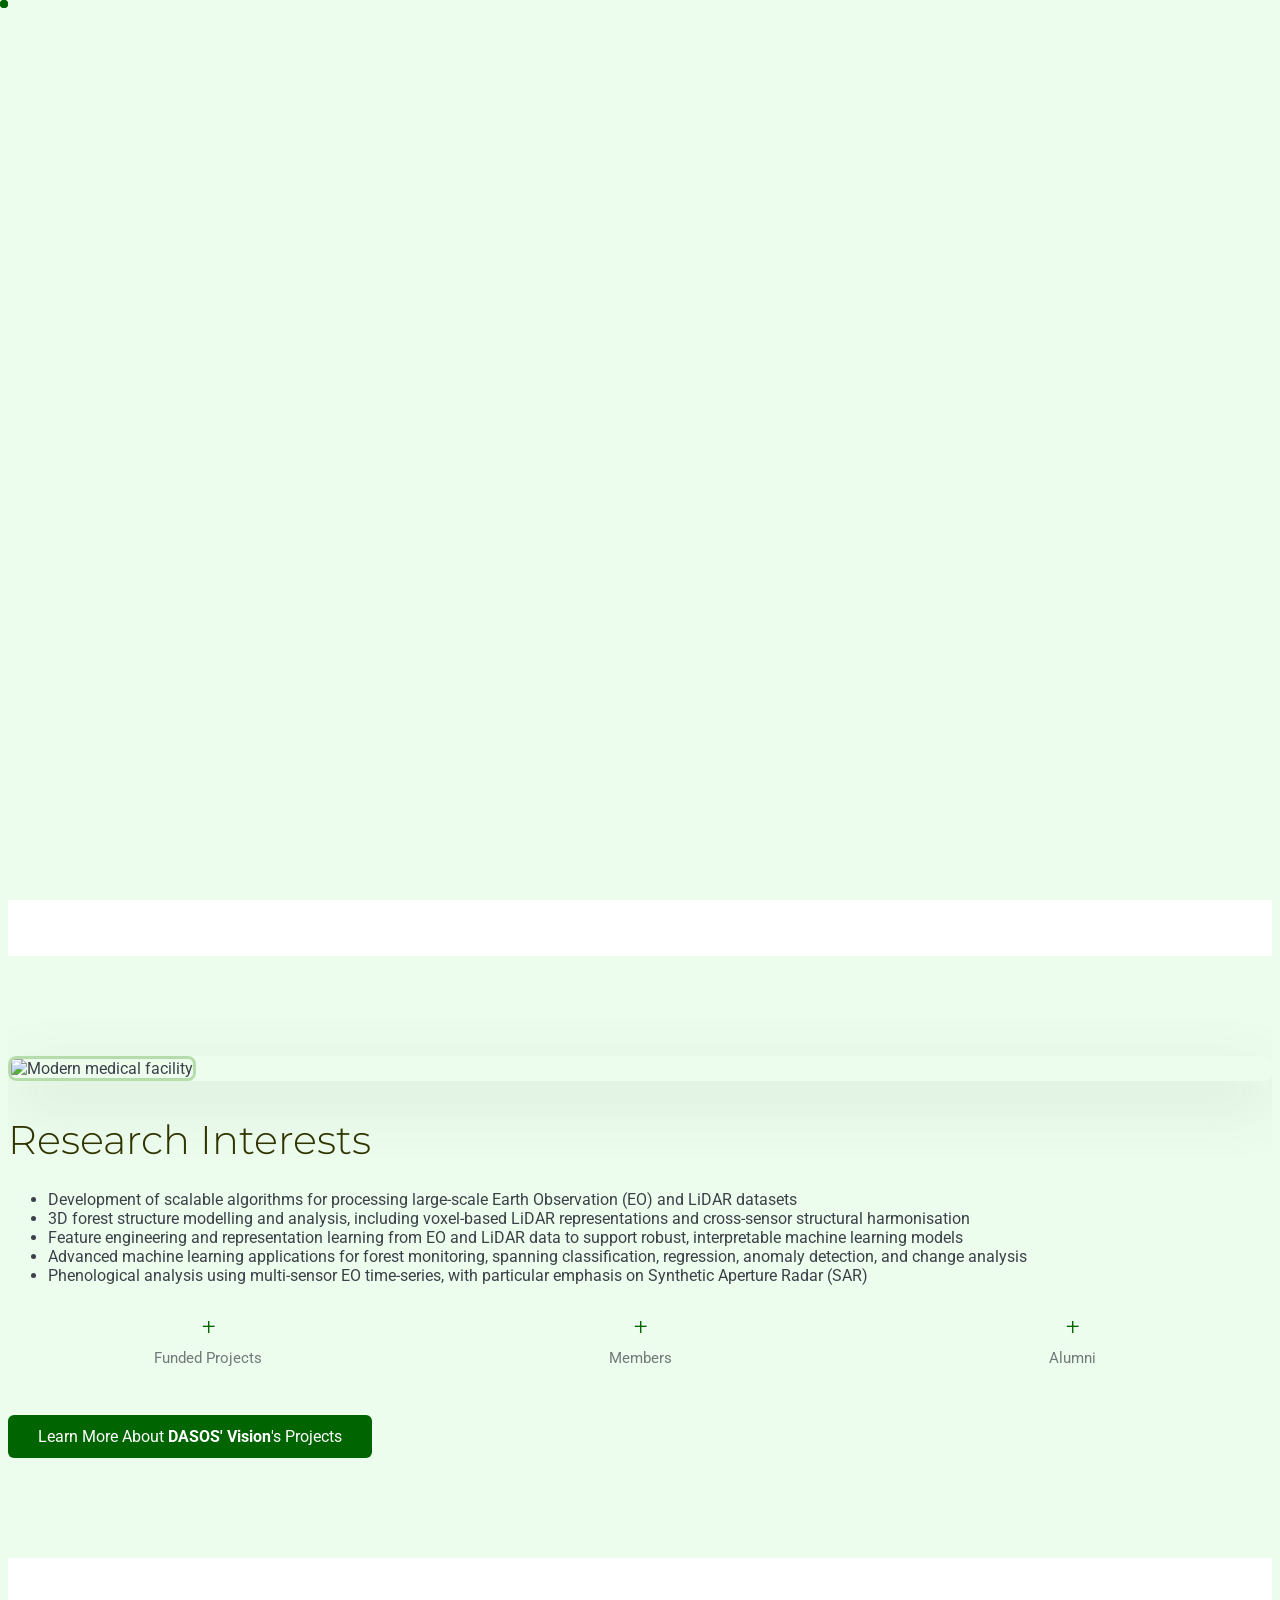
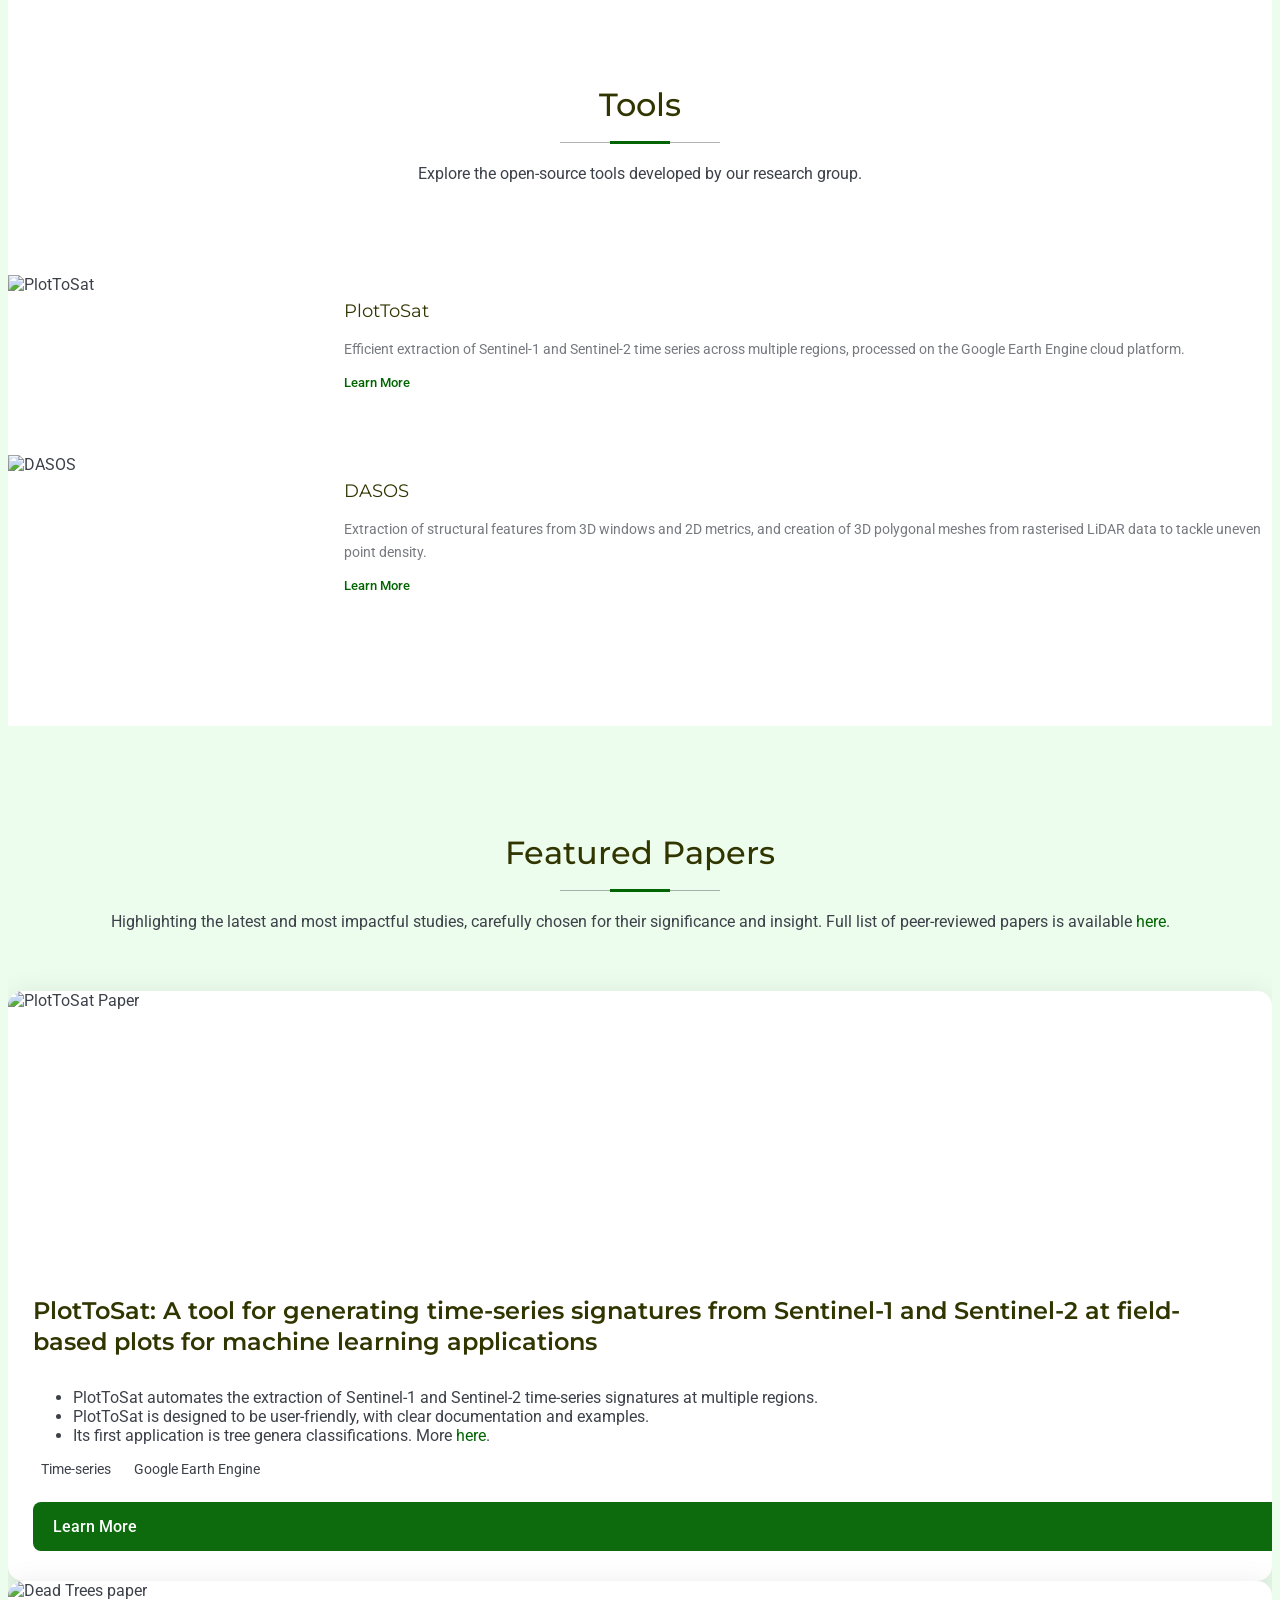
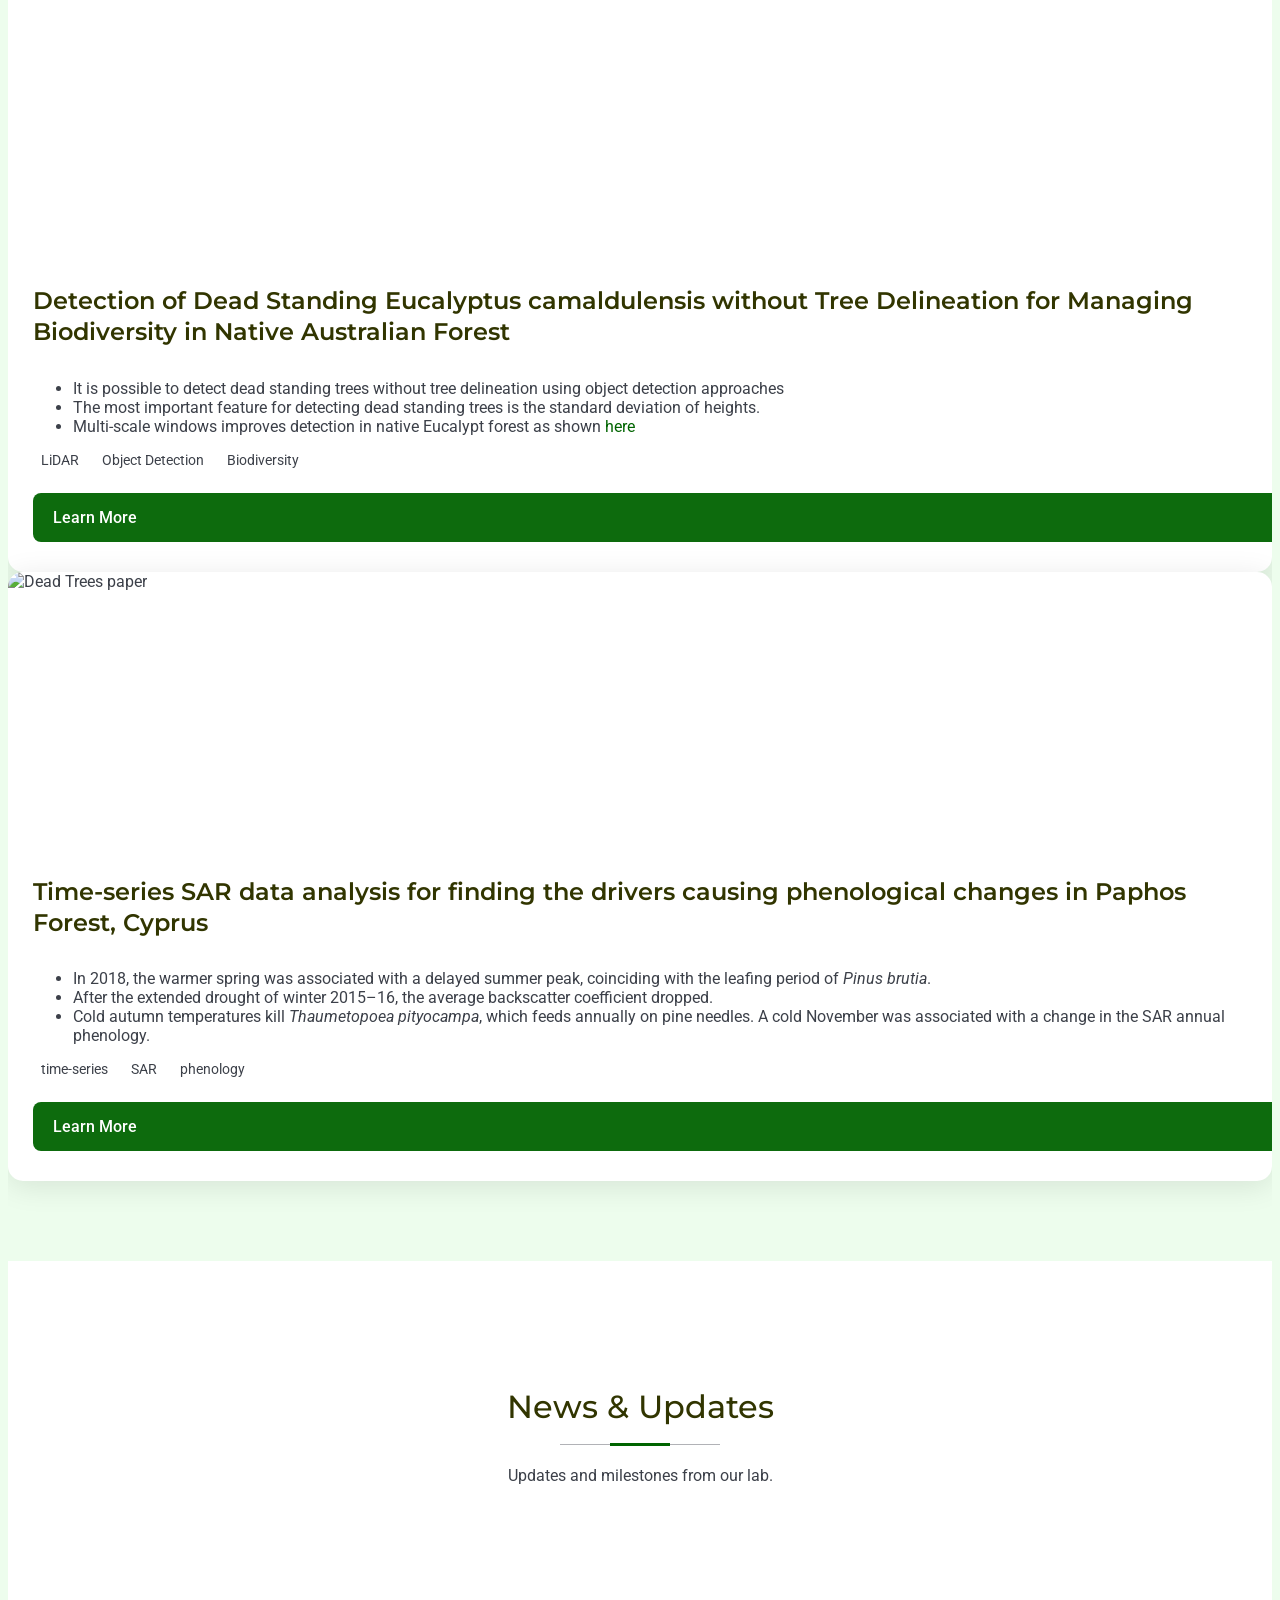
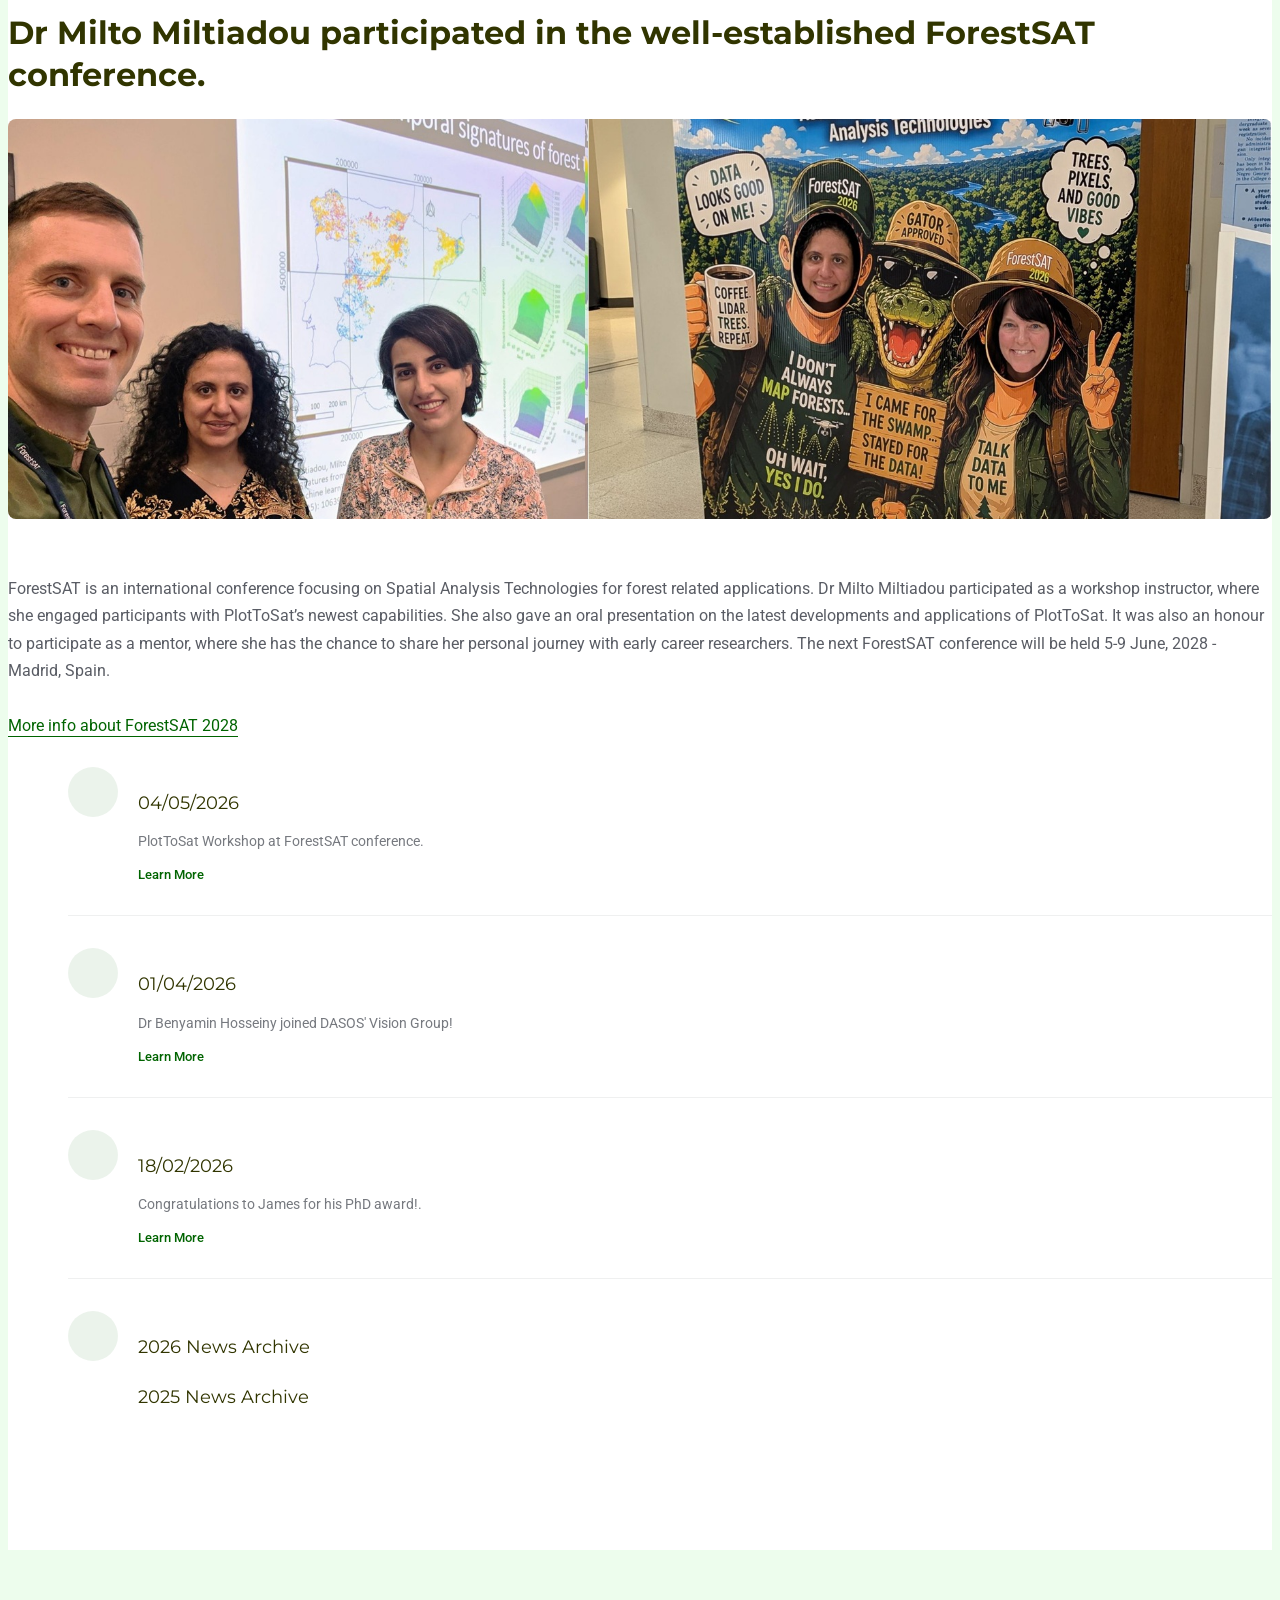
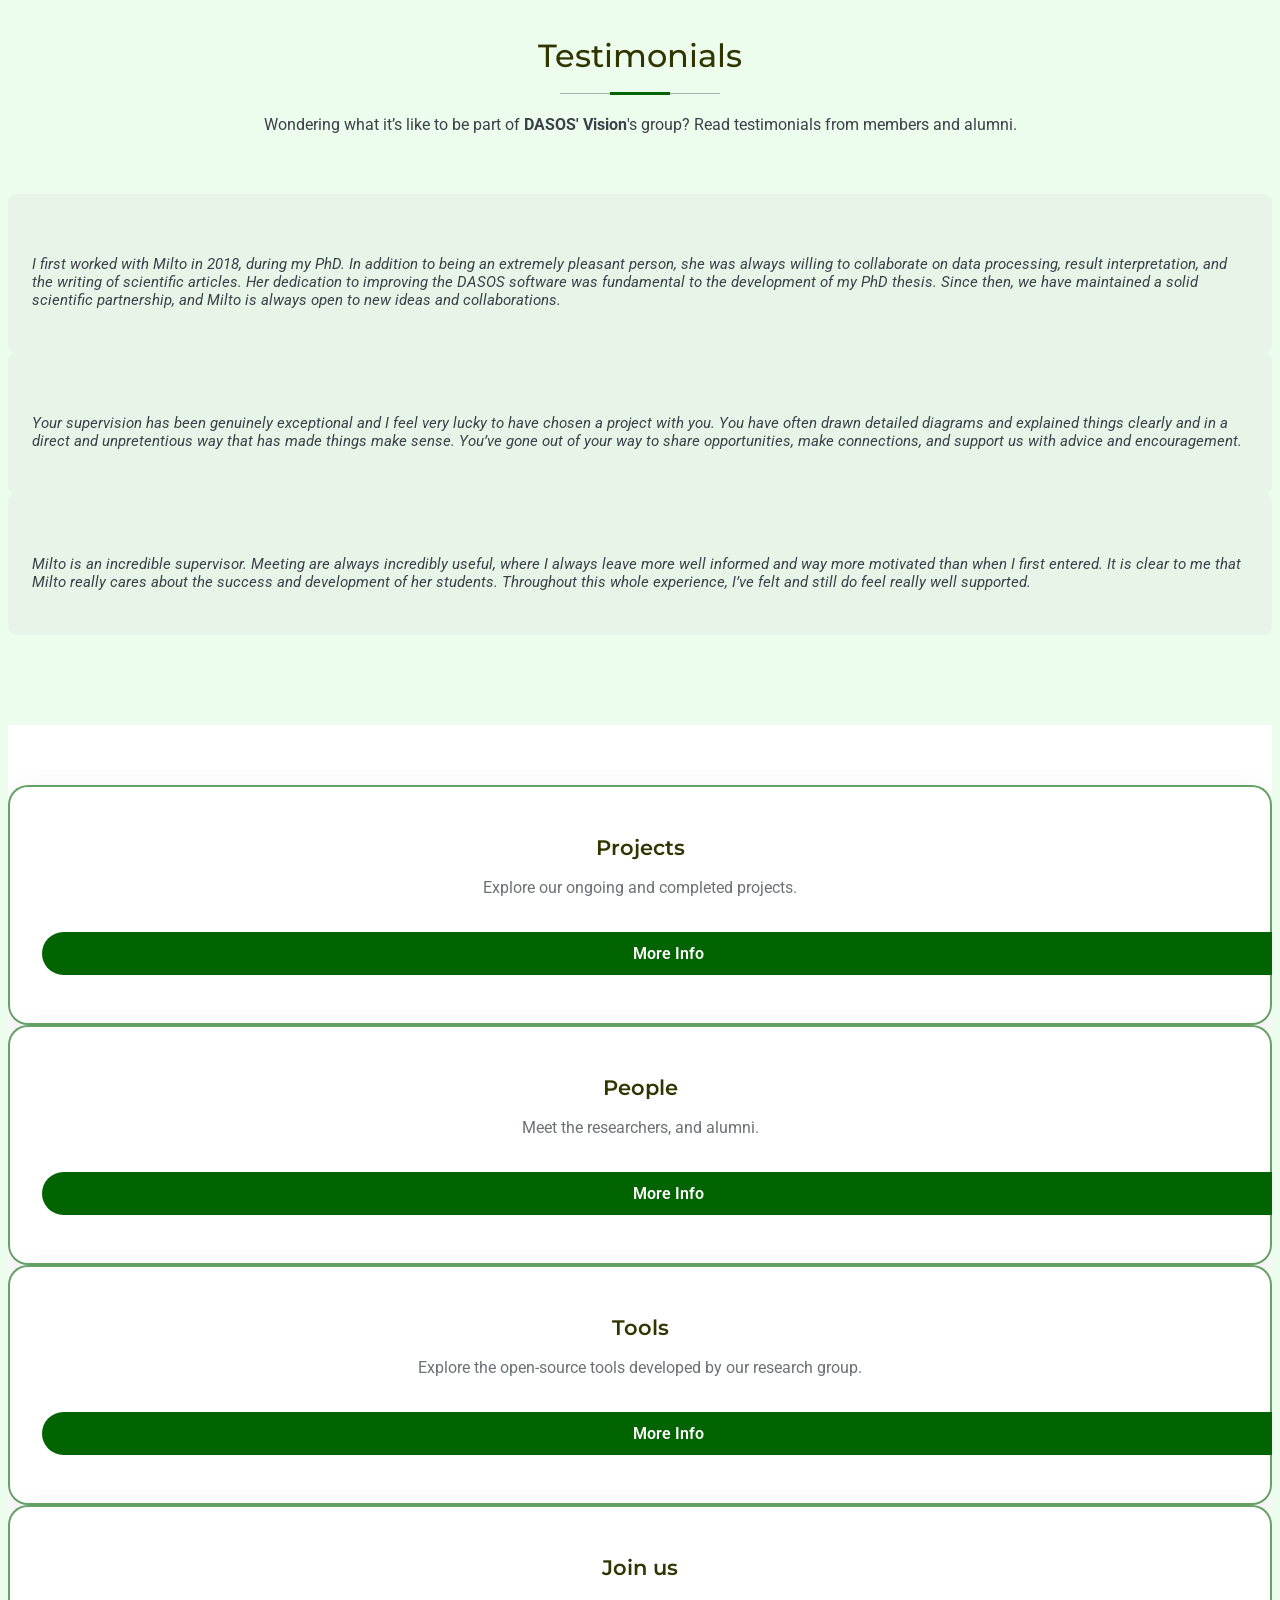
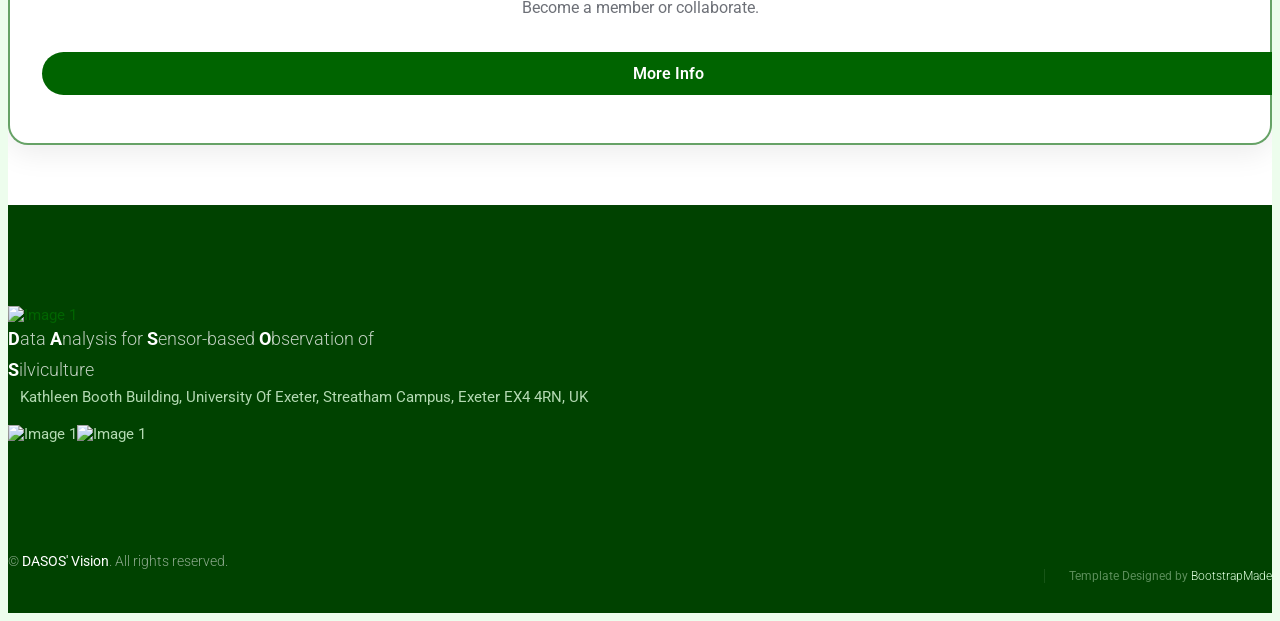
==== index.html @ 639e169e "Adding 2026 News" ====
<!DOCTYPE html>
<html lang="en">

<head>
  <meta charset="utf-8">
  <meta content="width=device-width, initial-scale=1.0" name="viewport">
  <title>Dr Miltiadou's R&D lab</title>
  <meta name="description" content="">
  <meta name="keywords" content="">

  <!-- Favicons -->
  <link href="assets/img/small_logo.jpg" rel="icon">
  <link href="assets/img/small_logo.jpg" rel="apple-touch-icon">

  <!-- Fonts -->
  <link href="https://fonts.googleapis.com" rel="preconnect">
  <link href="https://fonts.gstatic.com" rel="preconnect" crossorigin>
  <link href="https://fonts.googleapis.com/css2?family=Roboto:ital,wght@0,100;0,300;0,400;0,500;0,700;0,900;1,100;1,300;1,400;1,500;1,700;1,900&family=Montserrat:ital,wght@0,100;0,200;0,300;0,400;0,500;0,600;0,700;0,800;0,900;1,100;1,200;1,300;1,400;1,500;1,600;1,700;1,800;1,900&family=Lato:ital,wght@0,100;0,300;0,400;0,700;0,900;1,100;1,300;1,400;1,700;1,900&display=swap" rel="stylesheet">

  <!-- Vendor CSS Files -->
  <link href="assets/vendor/bootstrap/css/bootstrap.min.css" rel="stylesheet">
  <link href="assets/vendor/bootstrap-icons/bootstrap-icons.css" rel="stylesheet">
  <link href="assets/vendor/aos/aos.css" rel="stylesheet">
  <link href="assets/vendor/glightbox/css/glightbox.min.css" rel="stylesheet">
  <link href="assets/vendor/fontawesome-free/css/all.min.css" rel="stylesheet">
  <link href="assets/vendor/swiper/swiper-bundle.min.css" rel="stylesheet">

  <!-- Main CSS File -->
  <link href="assets/css/main.css" rel="stylesheet">

  <!-- =======================================================
  * Template Name: Clinic
  * Template URL: https://bootstrapmade.com/clinic-bootstrap-template/
  * Updated: Jul 23 2025 with Bootstrap v5.3.7
  * Author: BootstrapMade.com
  * License: https://bootstrapmade.com/license/
  ======================================================== -->
</head>

<body class="index-page">

  <header id="header" class="header fixed-top">

    <div class="topbar d-flex align-items-center dark-background">
      <div class="container d-flex justify-content-center justify-content-md-between">
        <div class="contact-info d-flex align-items-center">
          <i class="d-flex align-items-center"><a href="index.html">Dr Miltiadou's R&D lab at University of Exeter, UK</a></i>
        </div>
        <div class="social-links d-none d-md-flex align-items-center">
          <a href="https://experts.exeter.ac.uk/43484-milto-miltiadou/" class="website"><i class="bi bi-globe"></i></a>
          <a href="https://bsky.app/profile/drmiltiadou.bsky.social" class="bluesky"><i class="bi bi-bluesky"></i></a>
          <a href="https://github.com/Art-n-MathS/" class="github"><i class="bi bi-github"></i></a>
          <a href="https://www.linkedin.com/in/milto-miltiadou" class="linkedin"><i class="bi bi-linkedin"></i></a>
        </div>
      </div>
    </div><!-- End Top Bar -->

    <div class="branding d-flex align-items-cente">

      <div class="container position-relative d-flex align-items-center justify-content-between">
        <a href="index.html" class="logo d-flex align-items-center">
          <!-- Uncomment the line below if you also wish to use an image logo -->
          <img src="assets/img/DASOS_vision_alpha_logo.png" alt="">
          <h1 class="sitename"></h1>
        </a>

        <nav id="navmenu" class="navmenu">
          <ul>
            <li><a href="index.html" class="active">Home</a></li>
            <li><a href="People1.html">People</a></li>
            <li class="dropdown"><a href="Projects.html" ><span>Projects</span> <i class="bi bi-chevron-down toggle-dropdown"></i></a>
              <ul>                
                <li><a href="Projects.html">All Projects</a></li>
                <li><a href="https://cordis.europa.eu/project/id/101206950">ForestFireAI</a></li>
                <li><a href="prGreenSight.html">GreenSight</a></li>
                <li><a href="prASTARTE.html">ASTARTE</a></li>
                <li><a href="prFOREST.html">FOREST</a></li>
                <li><a href="prEngD.html">EngD</a></li>
                <!-- <li class="dropdown"><a href="#"><span>Deep Dropdown</span> <i class="bi bi-chevron-down toggle-dropdown"></i></a>
                  <ul>
                    <li><a href="#">Deep Dropdown 1</a></li>
                    <li><a href="#">Deep Dropdown 2</a></li>
                    <li><a href="#">Deep Dropdown 3</a></li>
                    <li><a href="#">Deep Dropdown 4</a></li>
                    <li><a href="#">Deep Dropdown 5</a></li>
                  </ul>
                </li> --> <!-- For future past projects -->
              </ul>
            </li>            
            <li class="dropdown"><a href="Tools.html"><span>Tools</span> <i class="bi bi-chevron-down toggle-dropdown"></i></a>
                <ul>                
                    <li><a href="Tools.html#PlotToSat-brief">PlotToSat</a></li>
                    <li><a href="Tools.html#DASOS-brief">DASOS</a></li>
                </ul>
            <li><a href="Papers.html">Papers</a></li>
            <li class="dropdown" ><a href="News2026.html"><span>News</span> <i class="bi bi-chevron-down toggle-dropdown"></i></a>
                <ul>                
                    <li><a href="News2026.html">2026</a></li>
                    <li><a href="News2025.html">2025</a></li>
                </ul>
            <li><a href="contact.html" >Join</a></li>
          </ul>
          <i class="mobile-nav-toggle d-xl-none bi bi-list"></i>
        </nav>

      </div>

    </div>

  </header>

  <main class="main">

    <!-- Page Title -->
    <div class="page-title">
      <nav class="breadcrumbs">
        <div class="container">
        </div>
      </nav>
    </div><!-- End Page Title -->



    <!-- Service Details 2 Section (Part 1)-->
    <section id="service-details-2" class="service-details-2 section" style="background-color: white;">
      
      <div class="container" data-aos="fade-up" data-aos-delay="100">

        <div class="row">

          <div class="col-lg-8 mx-auto text-center mb-5" data-aos="fade-up" data-aos-delay="150">
            <div class="service-header">
              <h1>Advancement of Earth Observation Algorithms for Forest Monitoring</h1>
              <p class="lead"><strong>DASOS' Vision</strong> is a multi-disciplinary R&D upcoming lab at the University of Exeter, UK. We develop scalable & transferable solutions for better monitoring forest ecosystems.</p>
            </div>
          </div>

        </div>

        <div class="row gy-4 align-items-top">

          <div class="col-lg-5" data-aos="fade-right" data-aos-delay="200">
            <div class="service-details">

              <div class="detail-item">
                <div class="icon-wrapper">
                  <i class="bi bi-activity"></i>
                </div>
                <div class="content">
                  <h4>Environmental Intelligence</h4>
                  <p>We develop robust, interpretable, and scalable methods to improve forest monitoring. </p>
                </div>
              </div>

              <div class="detail-item">
                <div class="icon-wrapper">
                  <i class="fa-solid fa-globe-europe"></i> 
                </div>
                <div class="content">
                  <h4>Earth Observation</h4>
                  <p>We make large Earth Observation datasets more accessible for research and decision-making.</p>
                </div>
              </div>
              
              <div class="detail-item">
                <div class="icon-wrapper">
                  <i class="bi bi-tree-fill"></i>
                </div>
                <div class="content">
                  <h4>Forest Ecology</h4>
                  <p>We study forest structure, composition, and health.</p>
                </div>
              </div>

            </div>
          </div>

          <div class="col-lg-7" data-aos="fade-left" data-aos-delay="300">
            <div class="service-visual">
              <img src="assets/img/bg/banner2.jpg" alt="Neurology Services" class="img-fluid">
              <div class="visual-overlay">
                <div class="stats-card">
                  <div class="stat">
                    <span class="number">763249.92 <small>EUR</small></span>
                    <span class="label">Funding Received</span>
                  </div>
                  <div class="stat">
                    <span class="number">3</span>
                    <span class="label"><a href="People1.html">Current Members</a></span>
                  </div>
                </div>
              </div>
            </div>
          </div>

        </div>

      </div>

    </section><!-- /Service Details 2 Section -->

    <!-- Home About Section -->
    <section id="home-about" class="home-about section" style="background-color: #EDFDED;">

      <div class="container" data-aos="fade-up" data-aos-delay="100">

        <div class="row align-items-center">

          <div class="col-lg-6" data-aos="fade-left" data-aos-delay="300">
            <div class="about-visual">
              <div class="main-image">
                  <img src="assets/img/projects/EngD.jpg" alt="Modern medical facility" class="img-fluid" style="border: 3px solid #99cc8aa6; border-radius: 8px;">
              </div>
              <!-- <div class="floating-card">
                <div class="card-content">
                  <div class="icon">
                    <i class="bi bi-heart-pulse"></i>
                  </div>
                  <div class="card-text">
                    <h4>24/7 Emergency Care</h4>
                    <p>Always here when you need us most</p>
                  </div>
                </div>
              </div>
              <div class="experience-badge">
                <div class="badge-content">
                  <span class="years">25+</span>
                  <span class="text">Years of Trusted Care</span>
                </div>
              </div> -->
            </div>
          </div>

          <div class="col-lg-6 mb-5 mb-lg-0" data-aos="fade-right" data-aos-delay="200">
            <div class="about-content">
              <h2 class="section-heading">Research Interests</h2>
                <ul>
                  <li>Development of scalable algorithms for processing large-scale Earth Observation (EO) and LiDAR datasets</li>
                  <li>3D forest structure modelling and analysis, including voxel-based LiDAR representations and cross-sensor structural harmonisation</li>
                  <li>Feature engineering and representation learning from EO and LiDAR data to support robust, interpretable machine learning models</li>
                  <li>Advanced machine learning applications for forest monitoring, spanning classification, regression, anomaly detection, and change analysis</li>
                  <li>Phenological analysis using multi-sensor EO time-series, with particular emphasis on Synthetic Aperture Radar (SAR)</li>
                </ul>
              <div class="stats-grid">
                <div class="stat-item">
                  <div class="stat-number purecounter" data-purecounter-start="0" data-purecounter-end="5" data-purecounter-duration="1"></div>
                  <div class="stat-label">Funded Projects</div>
                </div>
                <div class="stat-item">
                  <div class="stat-number purecounter" data-purecounter-start="0" data-purecounter-end="3" data-purecounter-duration="1"></div>
                  <div class="stat-label">Members</div>
                </div>
                <div class="stat-item">
                  <div class="stat-number purecounter" data-purecounter-start="0" data-purecounter-end="1" data-purecounter-duration="1"></div>
                  <div class="stat-label">Alumni</div>
                </div>
              </div>
            
              <div class="cta-section">
                <a href="Projects.html" class="btn-primary">Learn More About <strong>DASOS' Vision</strong>'s Projects</a>
              </div>
            </div>
          </div>

          
        </div>

      </div>
      
    </section><!-- /Home About Section -->


<!-- Tools Section -->
<section id="featured-services" class="featured-services section">

  <!-- Section Title -->
  <div class="container section-title" data-aos="fade-up">
    <h2>Tools</h2>
    <p>Explore the open-source tools developed by our research group.</p>
  </div><!-- End Section Title -->

  <div class="container" data-aos="fade-up" data-aos-delay="100">
    <div class="row g-4"> <!-- Row for columns with spacing -->

      <!-- Service 1 -->
      <div class="col-lg-6 col-md-6" data-aos="fade-left" data-aos-delay="300">
        <div class="service-item d-flex align-items-start" data-aos="fade-up" data-aos-delay="400">
          <!-- Image: 1/4 width -->
          <div class="me-3" style="flex: 0 0 25%;">
            <img src="assets/img/index/PlotToSat.jpg" alt="PlotToSat" class="img-fluid rounded">
          </div>
          <!-- Text: 3/4 width -->
          <div class="service-info" style="flex: 1;">
            <h4>PlotToSat</h4>
            <p>Efficient extraction of Sentinel-1 and Sentinel-2 time series across multiple regions, processed on the Google Earth Engine cloud platform.</p>
            <a href="Tools.html#PlotToSat-brief" class="service-link">Learn More</a>
          </div>
        </div>
      </div>

      <!-- Service 2 -->
      <div class="col-lg-6 col-md-6" data-aos="fade-left" data-aos-delay="400">
        <div class="service-item d-flex align-items-start" data-aos="fade-up" data-aos-delay="500">
          <!-- Image: 1/4 width -->
          <div class="me-3" style="flex: 0 0 25%;">
            <img src="assets/img/papers/alignment.jpg" alt="DASOS" class="img-fluid rounded">
          </div>
          <!-- Text: 3/4 width -->
          <div class="service-info" style="flex: 1;">
            <h4>DASOS</h4>
            <p>Extraction of structural features from 3D windows and 2D metrics, and creation of 3D polygonal meshes from rasterised LiDAR data to tackle uneven point density.</p>
            <a href="Tools.html#DASOS-brief" class="service-link">Learn More</a>
          </div>
        </div>
      </div>

    </div> <!-- End row -->
  </div> <!-- End container -->

</section> <!-- /Tools Section -->




    <!-- Featured Departments Section -->
    <section id="services" class="services section">

      <!-- Section Title -->
      <div class="container section-title" data-aos="fade-up">
        <h2>Featured Papers</h2>
        <p>Highlighting the latest and most impactful studies, carefully chosen for their significance and insight. Full list of peer-reviewed papers is available <a href="Papers.html">here</a>.</p>
      </div><!-- End Section Title -->

      <div class="container" data-aos="fade-up" data-aos-delay="100">

        <div class="row gy-4">

          <div class="col-lg-4 col-md-6" data-aos="fade-up" data-aos-delay="300">
            <div class="service-item">
              <div class="service-image">
                <img src="assets/img/papers/PlotToSatDiagram.jpg" alt="PlotToSat Paper" class="img-fluid">
              </div>
              <div class="service-content">
                <h3>PlotToSat: A tool for generating time-series signatures from Sentinel-1 and Sentinel-2 at field-based plots for machine learning applications</h3>
                
                <ul class="specialty-features">
                  <li>PlotToSat automates the extraction of Sentinel-1 and Sentinel-2 time-series signatures at multiple regions.</li>
                  <li>PlotToSat is designed to be user-friendly, with clear documentation and examples.</li>
                  <li>Its first application is tree genera classifications. More <a href="https://ieeexplore.ieee.org/abstract/document/10641135">here</a>.</li>
                </ul>

                <div class="service-features">
                  <span class="feature-item"><i class="fas fa-check"></i> Time-series</span>
                  <span class="feature-item"><i class="fas fa-check"></i> Google Earth Engine</span>
                </div>
                <a href="https://www.sciencedirect.com/science/article/pii/S1364815225000799" class="service-btn">
                  <span>Learn More</span>
                  <i class="fas fa-arrow-right"></i>
                </a>
              </div>
            </div>
          </div><!-- End Service Item -->

          <div class="col-lg-4 col-md-6" data-aos="fade-up" data-aos-delay="350">
            <div class="service-item">
              <div class="service-image">
                <img src="assets/img/papers/DeadTrees.jpg" alt="Dead Trees paper" class="img-fluid">
              </div>
              <div class="service-content">
                <h3>Detection of Dead Standing Eucalyptus camaldulensis without Tree Delineation for Managing Biodiversity in Native Australian Forest</h3>
                <ul class="specialty-features">
                  <li> It is possible to detect dead standing trees without tree delineation using object detection approaches</li>
                  <li> The most important feature for detecting dead standing trees is the standard deviation of heights.</li>
                  <li> Multi-scale windows improves detection in native Eucalypt forest as shown 
                    <a href="https://www.mdpi.com/1999-4907/11/2/161">here</a>
                  </li>
                </ul>
                <div class="service-features">
                  <span class="feature-item"><i class="fas fa-check"></i> LiDAR</span>
                  <span class="feature-item"><i class="fas fa-check"></i> Object Detection</span>
                  <span class="feature-item"><i class="fas fa-check"></i> Biodiversity</span>
                </div>
                <a href="https://www.sciencedirect.com/science/article/pii/S0303243418300485" class="service-btn">
                  <span>Learn More</span>
                  <i class="fas fa-arrow-right"></i>
                </a>
              </div>
            </div>
          </div><!-- End Service Item -->

          <div class="col-lg-4 col-md-6" data-aos="fade-up" data-aos-delay="350">
            <div class="service-item">
              <div class="service-image">
                <img src="assets/img/papers/SARtimes.jpg" alt="Dead Trees paper" class="img-fluid">
              </div>
              <div class="service-content">
                <h3>Time-series SAR data analysis for finding the drivers causing phenological changes in Paphos Forest, Cyprus</h3>
                <ul class="specialty-features">
                    <li>In 2018, the warmer spring was associated with a delayed summer peak, coinciding with the leafing period of <i>Pinus brutia</i>.</li>
                    <li>After the extended drought of winter 2015–16, the average backscatter coefficient dropped. </li>
                    <li>Cold autumn temperatures kill <i>Thaumetopoea pityocampa</i>, which feeds annually on pine needles. A cold November was associated with a change in the SAR annual phenology. </li>
                </ul>
                <div class="service-features">
                  <span class="feature-item"><i class="fas fa-check"></i> time-series</span>
                  <span class="feature-item"><i class="fas fa-check"></i> SAR</span>
                  <span class="feature-item"><i class="fas fa-check"></i> phenology</span>
                </div>
                <a href="https://www.mdpi.com/2072-4292/14/15/3581" class="service-btn">
                  <span>Learn More</span>
                  <i class="fas fa-arrow-right"></i>
                </a>
              </div>
            </div>
          </div><!-- End Service Item -->
          
        </div>

      </div>

    </section><!-- /Featured Departments Section -->


    
    
     <!-- Featured News Section -->
    <section id="section_x" class="featured-services section">

      <!-- Section Title -->
      <div class="container section-title" data-aos="fade-up">
        <h2>News & Updates</h2>
        <p>Updates and milestones from our lab.</p>
      </div><!-- End Section Title -->


      <div id="PSTWorkshop2026" class="container" data-aos="fade-up" data-aos-delay="100">

        <div class="row g-0">

          <div class="col-lg-8" data-aos="fade-right" data-aos-delay="200">
            <div class="featured-service-main">
               <div class="service-details">
                <h2><strong>Dr Milto Miltiadou participated in the well-established ForestSAT conference. </strong></h2>
              </div>

              <div class="service-image-wrapper">
                <img src="assets/img/news/2026/ForestSAT2026.jpg" alt="Premier Healthcare Services" class="img-fluid" loading="lazy">
                
              </div>
              <div class="service-details">
                <p>ForestSAT is an international conference focusing on Spatial Analysis Technologies for forest related applications. Dr Milto Miltiadou participated as a workshop instructor, where she engaged participants with PlotToSat’s newest capabilities. She also gave an oral presentation on the latest developments and applications of PlotToSat. It was also an honour to participate as a mentor, where she has the chance to share her personal journey with early career researchers. The next ForestSAT conference will be held 5-9 June, 2028 - Madrid, Spain. </p>
                <a href="https://www.forestsat.com/" class="main-cta">More info about ForestSAT 2028</a>
              </div>
            </div>
          </div>

          <div class="col-lg-4" data-aos="fade-left" data-aos-delay="200" >
            <div class="services-sidebar">

         
              <div class="service-item" data-aos="fade-up" data-aos-delay="200">
                <div class="service-icon-wrapper">
                  <i class="bi bi-graph-up"></i>
                </div>
                <div class="service-info">
                  <h4>04/05/2026</h4>
                  <p>PlotToSat Workshop at ForestSAT conference.</p>
                  <a href="#PSTWorkshop2026" class="service-link">Learn More</a>
                </div>
              </div>

              <div class="service-item" data-aos="fade-up" data-aos-delay="200">
                <div class="service-icon-wrapper">
                  <i class="bi bi-mortarboard"></i>
                </div>
                <div class="service-info">
                  <h4>01/04/2026</h4>
                  <p>Dr Benyamin Hosseiny joined DASOS' Vision Group!</p>
                  <a href="#MSCA_Benyamin" class="service-link">Learn More</a>
                </div>
              </div>



              <div class="service-item" data-aos="fade-up" data-aos-delay="200">
                <div class="service-icon-wrapper">
                  <i class="bi bi-globe"></i>
                </div>
                <div class="service-info">
                  <h4>18/02/2026</h4>
                  <p>Congratulations to James for his PhD award!.</p>
                  <a href="#JamesPhD" class="service-link">Learn More</a>
                </div>
              </div>

              
              <div class="service-item" data-aos="fade-up" data-aos-delay="200">
                <div class="service-icon-wrapper">
                  <i class="bi bi-clock"></i>
                </div>
                <div class="service-info">
                  <a href="News2026.html" class="service-link"> <h4>2026 News Archive</h4> </a>
                  <a href="News2025.html" class="service-link"> <h4>2025 News Archive</h4> </a>
                </div>
              </div>

            </div>
          </div>

          

        </div>

      </div>

    </section><!-- /Featured News Section -->



    <!-- Featured Testimonials Section -->
    <section id="featured-testimonials" class="featured-testimonials section">
      <!-- Section Title -->
      <div class="container section-title" data-aos="fade-up">
        <h2>Testimonials</h2>
        <p>Wondering what it’s like to be part of <strong>DASOS' Vision</strong>'s group? Read testimonials from members and alumni.</p>
      </div><!-- End Section Title -->

      <div class="container" data-aos="fade-up" data-aos-delay="100">

        <div class="testimonials-14 swiper init-swiper">
          <script type="application/json" class="swiper-config">
            {
              "loop": true,
              "speed": 600,
              "autoplay": {
                "delay": 5000
              },
              "slidesPerView": 3,
              "spaceBetween": 24,
              "pagination": {
                "el": ".swiper-pagination",
                "type": "bullets",
                "clickable": true
              },
              "breakpoints": {
                "320": {
                  "slidesPerView": 1,
                  "spaceBetween": 16
                },
                "768": {
                  "slidesPerView": 2,
                  "spaceBetween": 24
                },
                "1200": {
                  "slidesPerView": 3,
                  "spaceBetween": 24
                }
              }
            }
          </script>

          <div class="swiper-wrapper">

            <!-- Testimonial Item 1 -->
            <div class="swiper-slide">
              <div class="testimonial-item">
                <div class="stars">
                  <i class="bi bi-star-fill"></i>
                  <i class="bi bi-star-fill"></i>
                  <i class="bi bi-star-fill"></i>
                  <i class="bi bi-star-fill"></i>
                  <i class="bi bi-star-fill"></i>
                </div>
                <p>  I first worked with Milto in 2018, during my PhD. In addition to being an extremely pleasant person, she was always willing to collaborate on data processing, result interpretation, and the writing of scientific articles. Her dedication to improving the DASOS software was fundamental to the development of my PhD thesis. Since then, we have maintained a solid scientific partnership, and Milto is always open to new ideas and collaborations.</p>
              </div>
            </div><!-- End testimonial item -->


            <!-- Testimonial Item 1 -->
            <div class="swiper-slide">
              <div class="testimonial-item">
                <div class="stars">
                  <i class="bi bi-star-fill"></i>
                  <i class="bi bi-star-fill"></i>
                  <i class="bi bi-star-fill"></i>
                  <i class="bi bi-star-fill"></i>
                  <i class="bi bi-star-fill"></i>
                </div>
                <p>  Your supervision has been genuinely exceptional and I feel very lucky to have chosen a project with you.  You have often drawn detailed diagrams and explained things clearly and in a direct and unpretentious way that has made things make sense. You’ve gone out of your way to share opportunities, make connections, and support us with advice and encouragement.</p>
                <!-- <div class="profile">
                  <img src="assets/img/person/person-m-9.webp" class="testimonial-img" alt="" loading="lazy">
                  <div class="info">
                    <h4>Marcus Chen <i class="bi bi-patch-check-fill"></i></h4>
                    <span>@marcuschen</span>
                  </div>
                </div> -->
              </div>
            </div><!-- End testimonial item -->

            <!-- Testimonial Item 2 -->
            <div class="swiper-slide">
              <div class="testimonial-item">
                <div class="stars">
                  <i class="bi bi-star-fill"></i>
                  <i class="bi bi-star-fill"></i>
                  <i class="bi bi-star-fill"></i>
                  <i class="bi bi-star-fill"></i>
                  <i class="bi bi-star-fill"></i>
                </div>
                <p>Milto is an incredible supervisor. Meeting are always incredibly useful, where I always leave more well informed and way more motivated than when I first entered. It is clear to me that Milto really cares about the success and development of her students. Throughout this whole experience, I’ve felt and still do feel really well supported.</p>
                <!-- <div class="profile">
                  <img src="assets/img/person/person-f-5.webp" class="testimonial-img" alt="" loading="lazy">
                  <div class="info">
                    <h4>Sarah Mitchell <i class="bi bi-patch-check-fill"></i></h4>
                    <span>@sarahmitch</span>
                  </div>
                </div> -->
              </div>
            </div><!-- End testimonial item -->

    

          </div>

          <div class="swiper-pagination"></div>

        </div>

      </div>

    </section><!-- /Featured Testimonials Section -->


    <!-- Service Details 2 Section (Part 2)-->
    <section id="service-details-2" class="service-details-2 section" style="background-color: white;">
      
      <div class="container" data-aos="fade-up" data-aos-delay="100">

        

        <!-- <div class="row gy-4 mt-5">

          <div class="col-12" data-aos="fade-up" data-aos-delay="100">
            <div class="service-overview">
              <div class="row align-items-center">

                

                  <div class="treatment-areas">
                    <h4>Research Keywords</h4>
                    <div class="condition-tags">
                      <span class="tag">Forest Ecology</span>
                      <span class="tag">Machine Learning</span>
                      <span class="tag">Earth Observation</span>
                      <span class="tag">LiDAR</span>
                      <span class="tag">SAR</span>
                      <span class="tag">Time-series</span>
                      <span class="tag">Data Analysis</span>
                      <span class="tag">Artificial Intelligence</span>
                      <span class="tag">Environment</span>
                      <span class="tag">Sustainability</span>
                      <span class="tag">Forestry</span>                      

                    </div>
                  </div>

              </div>
            </div>
          </div>

        </div> -->



        <div class="row gy-3 mt-5">

          <div class="col-lg-3" data-aos="zoom-in" data-aos-delay="100">
            <div class="action-card">
              <div class="card-header" >
                <i class="bi bi-tree me-1"></i>                
                <h4>Projects</h4>
              </div>
              <p>Explore our ongoing and completed projects.</p>
              <div class="card-footer">
                <a href="Projects.html" class="btn-action">More Info</a>
              </div>
            </div>
          </div>

          <div class="col-lg-3" data-aos="zoom-in" data-aos-delay="200">
            <div class="action-card">
              <div class="card-header">
                <i class="bi bi-people"></i>
                <h4>People</h4>
              </div>
              <p>Meet the researchers, and alumni.</p>
              <div class="card-footer">
                <a href="People1.html" class="btn-action">More Info</a>
              </div>
            </div>
          </div>

          <div class="col-lg-3" data-aos="zoom-in" data-aos-delay="100">
            <div class="action-card">
              <div class="card-header" >
                <i class="bi bi-tree me-1"></i>                
                <h4>Tools</h4>
              </div>
              <p>Explore the open-source tools developed by our research group.</p>
              <div class="card-footer">
                <a href="Tools.html" class="btn-action">More Info</a>
              </div>
            </div>
          </div>

          <div class="col-lg-3" data-aos="zoom-in" data-aos-delay="300">
            <div class="action-card">
              <div class="card-header">
                <i class="bi bi-file-text"></i>
                <h4>Join us</h4>
              </div>
              <p>Become a member or collaborate.</p>
              <div class="card-footer">
                <a href="contact.html" class="btn-action">More Info</a>
              </div>
            </div>
          </div>

        </div>

      </div>

    </section><!-- /Service Details 2 Section -->

    

  </main>

  <footer id="footer" class="footer-16 footer position-relative">

    <div class="container">

      <div class="footer-main" data-aos="fade-up" data-aos-delay="100">
        <div class="row align-items-start">

          <div class="col-lg-5">
            <div class="brand-section">
              <a href="index.html">
                 <img src="assets/img/DASOS_vision_alpha_logo.png" class="img-fluid mb-3" style="max-width: 350px;" alt="Image 1">
              </a>
              <p class="brand-description">
                <strong style="color: #ffffff;">D</strong>ata  
                <strong style="color: #ffffff;">A</strong>nalysis for  
                <strong style="color: #ffffff;">S</strong>ensor-based 
                <strong style="color: #ffffff;">O</strong>bservation of 
                <strong style="color: #ffffff;">S</strong>ilviculture 
              </p>
              <div class="contact-info mt-5">
                <div class="contact-item">
                  <i class="bi bi-geo-alt"></i>
                  <span>Kathleen Booth Building, University Of Exeter, Streatham Campus, Exeter EX4 4RN, UK </span>
                </div>
                <div class="contact-item">
                  <img src="assets/img/uoe_logo_white-1.webp" class="img-fluid mb-3" style="max-width: 200px;" alt="Image 1">
                  <img src="assets/img/cei-logo-3.png" class="img-fluid mb-3" style="max-width: 200px;" alt="Image 1">
                </div>
                <!-- <div class="contact-item">
                  <i class="bi bi-telephone"></i>
                  <span>+1 (555) 987-6543</span>
                </div>
                <div class="contact-item">
                  <i class="bi bi-envelope"></i>
                  <span>hello@designstudio.com</span>
                </div> -->
              </div>
            </div>
          </div>

          

        </div>
      </div>

    </div>

    <div class="footer-bottom">
      <div class="container">
        <div class="bottom-content" data-aos="fade-up" data-aos-delay="300">
          <div class="row align-items-center">

            <div class="col-lg-6">
              <div class="copyright">
                <p>© <span class="sitename">DASOS' Vision</span>. All rights reserved.</p>
              </div>
            </div>

            <div class="col-lg-6">
              <div class="legal-links">
                
                <div class="credits">
                  <!-- All the links in the footer should remain intact. -->
                  <!-- You can delete the links only if you've purchased the pro version. -->
                  <!-- Licensing information: https://bootstrapmade.com/license/ -->
                  <!-- Purchase the pro version with working PHP/AJAX contact form: [buy-url] -->
                  Template Designed by <a href="https://bootstrapmade.com/">BootstrapMade</a>
                </div>
              </div>
            </div>

          </div>
        </div>
      </div>
    </div>

  </footer>

  <!-- Scroll Top -->
  <a href="#" id="scroll-top" class="scroll-top d-flex align-items-center justify-content-center"><i class="bi bi-arrow-up-short"></i></a>

  <!-- Preloader -->
  <div id="preloader"></div>

  <!-- Vendor JS Files -->
  <script src="assets/vendor/bootstrap/js/bootstrap.bundle.min.js"></script>
  <script src="assets/vendor/php-email-form/validate.js"></script>
  <script src="assets/vendor/aos/aos.js"></script>
  <script src="assets/vendor/glightbox/js/glightbox.min.js"></script>
  <script src="assets/vendor/purecounter/purecounter_vanilla.js"></script>
  <script src="assets/vendor/swiper/swiper-bundle.min.js"></script>

  <!-- Main JS File -->
  <script src="assets/js/main.js"></script>

</body>

</html>
---- assets/css/main.css ----
/**
* Template Name: Clinic
* Template URL: https://bootstrapmade.com/clinic-bootstrap-template/
* Updated: Jul 23 2025 with Bootstrap v5.3.7
* Author: BootstrapMade.com
* License: https://bootstrapmade.com/license/
*/

@charset "UTF-8";

/*--------------------------------------------------------------
# Font & Color Variables
# Help: https://bootstrapmade.com/color-system/
--------------------------------------------------------------*/
/* Fonts */
:root {
  --default-font: "Roboto",  system-ui, -apple-system, "Segoe UI", Roboto, "Helvetica Neue", Arial, "Noto Sans", "Liberation Sans", sans-serif, "Apple Color Emoji", "Segoe UI Emoji", "Segoe UI Symbol", "Noto Color Emoji";
  --heading-font: "Montserrat",  sans-serif;
  --nav-font: "Lato",  sans-serif;
}

/* Global Colors - The following color variables are used throughout the website. Updating them here will change the color scheme of the entire website */
:root { 
  --background-color: #edfded; /* Background color for the entire website, including individual sections */
  --default-color: #3c4049; /* Default color used for the majority of the text content across the entire website */
  --heading-color: #313500; /* Color for headings, subheadings and title throughout the website */
  --accent-color: #006400; /* Accent color that represents your brand on the website. It's used for buttons, links, and other elements that need to stand out */
  --surface-color: #ffffff; /* The surface color is used as a background of boxed elements within sections, such as cards, icon boxes, or other elements that require a visual separation from the global background. */
  --accent-color-light: hwb(120 2% 44%); /* Accent color that represents your brand on the website. It's used for buttons, links, and other elements that need to stand out */
  --contrast-color: #ffffff; /* Contrast color for text, ensuring readability against backgrounds of accent, heading, or default colors. */
  --project-border-color: #99cc8aa6;  
}

/* Nav Menu Colors - The following color variables are used specifically for the navigation menu. They are separate from the global colors to allow for more customization options */
:root {
  --nav-color: #e0ffdf;  /* The default color of the main navmenu links */
  --nav-hover-color: #00c700; /* Applied to main navmenu links when they are hovered over or active */
  --nav-mobile-background-color: #ffffff; /* Used as the background color for mobile navigation menu */
  --nav-dropdown-background-color: #ffffff; /* Used as the background color for dropdown items that appear when hovering over primary navigation items */
  --nav-dropdown-color: #3c4049; /* Used for navigation links of the dropdown items in the navigation menu. */
  --nav-dropdown-hover-color: #006400; /* Similar to --nav-hover-color, this color is applied to dropdown navigation links when they are hovered over. */
}

/* Color Presets - These classes override global colors when applied to any section or element, providing reuse of the sam color scheme. */

.light-background {
  --background-color: #f4f8ff;
  --surface-color: #ffffff;
}

.dark-background {
  --background-color: #021418;
  --default-color: #ffffff;
  --heading-color: #ffffff;
  --surface-color: #11262a;
  --contrast-color: #ffffff;
}

/* Smooth scroll */
:root {
  scroll-behavior: smooth;
}

/*--------------------------------------------------------------
# General Styling & Shared Classes
--------------------------------------------------------------*/
body {
  color: var(--default-color);
  background-color: var(--background-color);
  font-family: var(--default-font);
}

a {
  color: var(--accent-color);
  text-decoration: none;
  transition: 0.3s;
}

a:hover {
  color: color-mix(in srgb, var(--accent-color), transparent 25%);
  text-decoration: none;
}

h1,
h2,
h3,
h4,
h5,
h6 {
  color: var(--heading-color);
  font-family: var(--heading-font);
}

/* PHP Email Form Messages
------------------------------*/
.php-email-form .error-message {
  display: none;
  background: #df1529;
  color: #ffffff;
  text-align: left;
  padding: 15px;
  margin-bottom: 24px;
  font-weight: 600;
}

.php-email-form .sent-message {
  display: none;
  color: #ffffff;
  background: #059652;
  text-align: center;
  padding: 15px;
  margin-bottom: 24px;
  font-weight: 600;
}

.php-email-form .loading {
  display: none;
  background: var(--surface-color);
  text-align: center;
  padding: 15px;
  margin-bottom: 24px;
}

.php-email-form .loading:before {
  content: "";
  display: inline-block;
  border-radius: 50%;
  width: 24px;
  height: 24px;
  margin: 0 10px -6px 0;
  border: 3px solid var(--accent-color);
  border-top-color: var(--surface-color);
  animation: php-email-form-loading 1s linear infinite;
}

@keyframes php-email-form-loading {
  0% {
    transform: rotate(0deg);
  }

  100% {
    transform: rotate(360deg);
  }
}

/*--------------------------------------------------------------
# Global Header
--------------------------------------------------------------*/
.header {
  --background-color: #121c20;
  color: var(--default-color);
  transition: all 0.5s;
  z-index: 997;
  background-color: var(--background-color);
  box-shadow: 0px 0 18px rgb(0, 0, 0);
}

.header .topbar {
  background-color: var(--accent-color);
  height: 40px;
  padding: 0;
  font-size: 14px;
  transition: all 0.5s;
}

.header .topbar .contact-info i {
  font-style: normal;
  color: var(--contrast-color);
}

.header .topbar .contact-info i a,
.header .topbar .contact-info i span {
  padding-left: 5px;
  color: var(--contrast-color);
}

@media (max-width: 575px) {

  .header .topbar .contact-info i a,
  .header .topbar .contact-info i span {
    font-size: 13px;
  }
}

.header .topbar .contact-info i a {
  line-height: 0;
  transition: 0.3s;
}

.header .topbar .contact-info i a:hover {
  color: var(--contrast-color);
  text-decoration: underline;
}

.header .topbar .social-links a {
  color: color-mix(in srgb, var(--contrast-color), transparent 40%);
  line-height: 0;
  transition: 0.3s;
  margin-left: 20px;
}

.header .topbar .social-links a:hover {
  color: var(--contrast-color);
}

.header .branding {
  min-height: 60px;
  padding: 10px 0;
}

.header .logo {
  line-height: 1;
}

.header .logo img {
  max-height: 36px;
  margin-right: 8px;
}

.header .logo h1 {
  font-size: 30px;
  margin: 0;
  font-weight: 600;
  color: var(--heading-color);
}

.scrolled .header .topbar {
  height: 0;
  visibility: hidden;
  overflow: hidden;
}

/* Global Header on Scroll
------------------------------*/
.scrolled .header {
  --background-color: #121c20;
}

/*--------------------------------------------------------------
# Navigation Menu
--------------------------------------------------------------*/
/* Desktop Navigation */
@media (min-width: 1200px) {
  .navmenu {
    padding: 0;
  }

  .navmenu ul {
    margin: 0;
    padding: 0;
    display: flex;
    list-style: none;
    align-items: center;
  }

  .navmenu li {
    position: relative;
  }

  .navmenu>ul>li {
    white-space: nowrap;
    padding: 15px 14px;
  }

  .navmenu>ul>li:last-child {
    padding-right: 0;
  }

  .navmenu a,
  .navmenu a:focus {
    color: var(--nav-color);
    font-size: 15px;
    padding: 0 2px;
    font-family: var(--nav-font);
    font-weight: 500;
    display: flex;
    align-items: center;
    justify-content: space-between;
    white-space: nowrap;
    transition: 0.3s;
    position: relative;
  }

  .navmenu a i,
  .navmenu a:focus i {
    font-size: 12px;
    line-height: 0;
    margin-left: 5px;
    transition: 0.3s;
  }

  .navmenu>ul>li>a:before {
    content: "";
    position: absolute;
    width: 100%;
    height: 2px;
    bottom: -6px;
    left: 0;
    background-color: var(--accent-color);
    visibility: hidden;
    width: 0px;
    transition: all 0.3s ease-in-out 0s;
  }

  .navmenu a:hover:before,
  .navmenu li:hover>a:before,
  .navmenu .active:before {
    visibility: visible;
    width: 100%;
  }

  .navmenu li:hover>a,
  .navmenu .active,
  .navmenu .active:focus {
    color: var(--nav-hover-color);
  }

  .navmenu .dropdown ul {
    margin: 0;
    padding: 10px 0;
    background: var(--nav-dropdown-background-color);
    display: block;
    position: absolute;
    visibility: hidden;
    left: 14px;
    top: 130%;
    opacity: 0;
    transition: 0.3s;
    border-radius: 4px;
    z-index: 99;
    box-shadow: 0px 0px 30px rgba(0, 0, 0, 0.1);
  }

  .navmenu .dropdown ul li {
    min-width: 200px;
  }

  .navmenu .dropdown ul a {
    padding: 10px 20px;
    font-size: 15px;
    text-transform: none;
    color: var(--nav-dropdown-color);
  }

  .navmenu .dropdown ul a i {
    font-size: 12px;
  }

  .navmenu .dropdown ul a:hover,
  .navmenu .dropdown ul .active:hover,
  .navmenu .dropdown ul li:hover>a {
    color: var(--nav-dropdown-hover-color);
  }

  .navmenu .dropdown:hover>ul {
    opacity: 1;
    top: 100%;
    visibility: visible;
  }

  .navmenu .dropdown .dropdown ul {
    top: 0;
    left: -90%;
    visibility: hidden;
  }

  .navmenu .dropdown .dropdown:hover>ul {
    opacity: 1;
    top: 0;
    left: -100%;
    visibility: visible;
  }
}

/* Mobile Navigation */
@media (max-width: 1199px) {
  .mobile-nav-toggle {
    color: var(--nav-color);
    font-size: 28px;
    line-height: 0;
    margin-right: 10px;
    cursor: pointer;
    transition: color 0.3s;
  }

  .navmenu {
    padding: 0;
    z-index: 9997;
  }

  .navmenu ul {
    display: none;
    list-style: none;
    position: absolute;
    inset: 60px 20px 20px 20px;
    padding: 10px 0;
    margin: 0;
    border-radius: 6px;
    background-color: var(--nav-mobile-background-color);
    border: 1px solid color-mix(in srgb, var(--default-color), transparent 90%);
    box-shadow: none;
    overflow-y: auto;
    transition: 0.3s;
    z-index: 9998;
  }

  .navmenu a,
  .navmenu a:focus {
    color: var(--nav-dropdown-color);
    padding: 10px 20px;
    font-family: var(--nav-font);
    font-size: 17px;
    font-weight: 500;
    display: flex;
    align-items: center;
    justify-content: space-between;
    white-space: nowrap;
    transition: 0.3s;
  }

  .navmenu a i,
  .navmenu a:focus i {
    font-size: 12px;
    line-height: 0;
    margin-left: 5px;
    width: 30px;
    height: 30px;
    display: flex;
    align-items: center;
    justify-content: center;
    border-radius: 50%;
    transition: 0.3s;
    background-color: color-mix(in srgb, var(--accent-color), transparent 90%);
  }

  .navmenu a i:hover,
  .navmenu a:focus i:hover {
    background-color: var(--accent-color);
    color: var(--contrast-color);
  }

  .navmenu a:hover,
  .navmenu .active,
  .navmenu .active:focus {
    color: var(--nav-dropdown-hover-color);
  }

  .navmenu .active i,
  .navmenu .active:focus i {
    background-color: var(--accent-color);
    color: var(--contrast-color);
    transform: rotate(180deg);
  }

  .navmenu .dropdown ul {
    position: static;
    display: none;
    z-index: 99;
    padding: 10px 0;
    margin: 10px 20px;
    background-color: var(--nav-dropdown-background-color);
    transition: all 0.5s ease-in-out;
  }

  .navmenu .dropdown ul ul {
    background-color: rgba(33, 37, 41, 0.1);
  }

  .navmenu .dropdown>.dropdown-active {
    display: block;
    background-color: rgba(33, 37, 41, 0.03);
  }

  .mobile-nav-active {
    overflow: hidden;
  }

  .mobile-nav-active .mobile-nav-toggle {
    color: #fff;
    position: absolute;
    font-size: 32px;
    top: 15px;
    right: 15px;
    margin-right: 0;
    z-index: 9999;
  }

  .mobile-nav-active .navmenu {
    position: fixed;
    overflow: hidden;
    inset: 0;
    background: rgba(33, 37, 41, 0.8);
    transition: 0.3s;
  }

  .mobile-nav-active .navmenu>ul {
    display: block;
  }
}


/*--------------------------------------------------------------
# Global Footer
--------------------------------------------------------------*/
.footer-16 {
  background: #004200;
  color: var(--default-color);
  font-size: 15px;
  padding: 100px 0 0;
  border-top: 1px solid color-mix(in srgb, var(--default-color), transparent 92%);
}

.footer-16 .footer-main {
  margin-bottom: 80px;
}

.footer-16 .brand-section .logo {
  text-decoration: none;
}

.footer-16 .brand-section .logo .sitename {
  font-family: var(--heading-font);
  font-size: 32px;
  font-weight: 300;
  color: var(--nav-color);
  letter-spacing: -0.5px;
}

.footer-16 .brand-section .brand-description {
  font-size: 18px;
  line-height: 1.7;
  color: color-mix(in srgb, var(--contrast-color), transparent 25%);
  font-weight: 300;
  max-width: 380px;
  margin: 0;
}

.footer-16 .brand-section .contact-info .contact-item {
  display: flex;
  align-items: flex-start;
  margin-bottom: 16px;
  font-size: 15px;
  color: color-mix(in srgb, var(--nav-color), transparent 20%);
}

.footer-16 .brand-section .contact-info .contact-item i {
  font-size: 16px;
  color: var(--accent-color);
  margin-right: 12px;
  margin-top: 3px;
  flex-shrink: 0;
}

.footer-16 .brand-section .contact-info .contact-item span {
  line-height: 1.6;
}

.footer-16 .footer-nav-wrapper {
  padding-left: 60px;
}

@media (max-width: 991px) {
  .footer-16 .footer-nav-wrapper {
    padding-left: 0;
    margin-top: 50px;
  }
}

.footer-16 .nav-column {
  margin-bottom: 40px;
}

.footer-16 .nav-column h6 {
  font-family: var(--heading-font);
  font-size: 16px;
  font-weight: 400;
  color: var(--contrast-color);
  margin-bottom: 24px;
  letter-spacing: 0.3px;
}

.footer-16 .nav-column .footer-nav {
  display: flex;
  flex-direction: column;
  gap: 12px;
}

.footer-16 .nav-column .footer-nav a {
  color: color-mix(in srgb, var(--nav-color), transparent 30%);
  text-decoration: none;
  font-size: 15px;
  font-weight: 300;
  transition: all 0.3s ease;
  line-height: 1.4;
}

.footer-16 .nav-column .footer-nav a:hover {
  color: var(--accent-color);
  transform: translateX(4px);
}

.footer-16 .footer-social {
  padding: 50px 0;
  border-top: 1px solid color-mix(in srgb, var(--default-color), transparent 94%);
  border-bottom: 1px solid color-mix(in srgb, var(--default-color), transparent 94%);
}

.footer-16 .footer-social .newsletter-section h5 {
  font-family: var(--heading-font);
  font-size: 20px;
  font-weight: 300;
  color: var(--heading-color);
  margin-bottom: 12px;
  letter-spacing: -0.2px;
}

.footer-16 .footer-social .newsletter-section p {
  font-size: 16px;
  color: color-mix(in srgb, var(--default-color), transparent 35%);
  margin: 0;
  line-height: 1.6;
  max-width: 340px;
}

.footer-16 .footer-social .social-section {
  display: flex;
  justify-content: flex-end;
}

@media (max-width: 991px) {
  .footer-16 .footer-social .social-section {
    justify-content: flex-start;
    margin-top: 30px;
  }
}

.footer-16 .footer-social .social-links {
  display: flex;
  gap: 32px;
  align-items: center;
}

@media (max-width: 576px) {
  .footer-16 .footer-social .social-links {
    gap: 20px;
    flex-wrap: wrap;
  }
}

.footer-16 .footer-social .social-links .social-link {
  display: flex;
  align-items: center;
  gap: 8px;
  text-decoration: none;
  color: color-mix(in srgb, var(--default-color), transparent 40%);
  font-size: 14px;
  font-weight: 400;
  transition: all 0.3s ease;
}

.footer-16 .footer-social .social-links .social-link i {
  font-size: 18px;
  transition: all 0.3s ease;
}

.footer-16 .footer-social .social-links .social-link span {
  transition: all 0.3s ease;
}

.footer-16 .footer-social .social-links .social-link:hover {
  color: var(--accent-color);
  transform: translateY(-2px);
}

.footer-16 .footer-social .social-links .social-link:hover i {
  transform: scale(1.1);
}

.footer-16 .footer-bottom {
  padding: 30px 0;
}

.footer-16 .footer-bottom .copyright p {
  margin: 0;
  font-size: 14px;
  color: color-mix(in srgb, var(--contrast-color), transparent 45%);
  font-weight: 300;
}

.footer-16 .footer-bottom .copyright p .sitename {
  color: var(--contrast-color);
  font-weight: 400;
}

.footer-16 .footer-bottom .legal-links {
  display: flex;
  align-items: center;
  justify-content: flex-end;
  gap: 24px;
}

@media (max-width: 991px) {
  .footer-16 .footer-bottom .legal-links {
    justify-content: flex-start;
    margin-top: 20px;
    flex-wrap: wrap;
  }
}

.footer-16 .footer-bottom .legal-links a {
  font-size: 13px;
  color: color-mix(in srgb, var(--contrast-color), transparent 50%);
  text-decoration: none;
  font-weight: 300;
  transition: color 0.3s ease;
}

.footer-16 .footer-bottom .legal-links a:hover {
  color: var(--nav-color);
}

.footer-16 .footer-bottom .legal-links .credits {
  font-size: 12px;
  color: color-mix(in srgb, var(--nav-color), transparent 60%);
  margin-left: 8px;
  padding-left: 24px;
  border-left: 1px solid color-mix(in srgb, var(--nav-color), transparent 90%);
}

@media (max-width: 576px) {
  .footer-16 .footer-bottom .legal-links .credits {
    margin-left: 0;
    padding-left: 0;
    border-left: none;
    width: 100%;
    margin-top: 12px;
  }
}

.footer-16 .footer-bottom .legal-links .credits a {
  color: var(--nav-color);
  font-size: 12px;
}

.footer-16 .footer-bottom .legal-links .credits a:hover {
  text-decoration: underline;
}

@media (max-width: 768px) {
  .footer-16 {
    padding: 70px 0 0;
  }

  .footer-16 .brand-section {
    text-align: center;
    margin-bottom: 50px;
  }

  .footer-16 .brand-section .brand-description {
    max-width: none;
  }

  .footer-16 .brand-section .contact-info {
    text-align: left;
    display: inline-block;
  }

  .footer-16 .footer-nav-wrapper .nav-column {
    text-align: left;
  }

  .footer-16 .footer-nav-wrapper .nav-column h6 {
    margin-bottom: 16px;
  }

  .footer-16 .footer-nav-wrapper .nav-column .footer-nav {
    gap: 10px;
  }

  .footer-16 .footer-social {
    text-align: center;
  }

  .footer-16 .footer-social .newsletter-section p {
    max-width: none;
  }

  .footer-16 .footer-social .social-links {
    justify-content: center;
  }

  .footer-16 .footer-bottom {
    text-align: center;
  }

  .footer-16 .footer-bottom .legal-links {
    justify-content: center;
  }
}

/*--------------------------------------------------------------
# Preloader
--------------------------------------------------------------*/
#preloader {
  position: fixed;
  inset: 0;
  z-index: 9999;
  overflow: hidden;
  background-color: var(--background-color);
  transition: all 0.6s ease-out;
  width: 100%;
  height: 100vh;
}

#preloader:before,
#preloader:after {
  content: "";
  position: absolute;
  border: 4px solid var(--accent-color);
  border-radius: 50%;
  animation: animate-preloader 2s cubic-bezier(0, 0.2, 0.8, 1) infinite;
}

#preloader:after {
  animation-delay: -0.5s;
}

@keyframes animate-preloader {
  0% {
    width: 10px;
    height: 10px;
    top: calc(50% - 5px);
    left: calc(50% - 5px);
    opacity: 1;
  }

  100% {
    width: 72px;
    height: 72px;
    top: calc(50% - 36px);
    left: calc(50% - 36px);
    opacity: 0;
  }
}

/*--------------------------------------------------------------
# Scroll Top Button
--------------------------------------------------------------*/
.scroll-top {
  position: fixed;
  visibility: hidden;
  opacity: 0;
  right: 15px;
  bottom: -15px;
  z-index: 99999;
  background-color: var(--accent-color);
  width: 44px;
  height: 44px;
  border-radius: 50px;
  transition: all 0.4s;
}

.scroll-top i {
  font-size: 24px;
  color: var(--contrast-color);
  line-height: 0;
}

.scroll-top:hover {
  background-color: color-mix(in srgb, var(--accent-color), transparent 20%);
  color: var(--contrast-color);
}

.scroll-top.active {
  visibility: visible;
  opacity: 1;
  bottom: 15px;
}

/*--------------------------------------------------------------
# Disable aos animation delay on mobile devices
--------------------------------------------------------------*/
@media screen and (max-width: 768px) {
  [data-aos-delay] {
    transition-delay: 0 !important;
  }
}

/*--------------------------------------------------------------
# Global Page Titles & Breadcrumbs
--------------------------------------------------------------*/
.page-title {
  color: var(--default-color);
  background-color: var(--background-color);
  position: relative;
  padding-top: 100px;
}

.page-title .heading {
  padding: 80px 0;
}

.page-title .heading h1 {
  font-size: 38px;
  font-weight: 500;
}

.page-title nav {
  background-color: color-mix(in srgb, var(--default-color), transparent 96%);
  padding: 20px 0;
}

.page-title nav ol {
  display: flex;
  flex-wrap: wrap;
  list-style: none;
  padding: 0;
  margin: 0;
  font-size: 16px;
  font-weight: 400;
}

.page-title nav ol li+li {
  padding-left: 10px;
}

.page-title nav ol li+li::before {
  content: "/";
  display: inline-block;
  padding-right: 10px;
  color: color-mix(in srgb, var(--default-color), transparent 70%);
}

/*--------------------------------------------------------------
# Global Sections
--------------------------------------------------------------*/
section,
.section {
  color: var(--default-color);
  background-color: var(--background-color);
  padding: 60px 0;
  scroll-margin-top: 90px;
  overflow: clip;
}

@media (max-width: 1199px) {

  section,
  .section {
    scroll-margin-top: 66px;
  }
}

/*--------------------------------------------------------------
# Global Section Titles
--------------------------------------------------------------*/
.section-title {
  text-align: center;
  padding-bottom: 60px;
  position: relative;
}

.section-title h2 {
  font-size: 32px;
  font-weight: 500;
  margin-bottom: 20px;
  padding-bottom: 20px;
  position: relative;
}

.section-title h2:before {
  content: "";
  position: absolute;
  display: block;
  width: 160px;
  height: 1px;
  background: color-mix(in srgb, var(--default-color), transparent 60%);
  left: 0;
  right: 0;
  bottom: 1px;
  margin: auto;
}

.section-title h2::after {
  content: "";
  position: absolute;
  display: block;
  width: 60px;
  height: 3px;
  background: var(--accent-color);
  left: 0;
  right: 0;
  bottom: 0;
  margin: auto;
}

.section-title p {
  margin-bottom: 0;
}

/*--------------------------------------------------------------
# Hero Section
--------------------------------------------------------------*/
.hero {
  position: relative;
  min-height: 100vh;
  display: flex;
  align-items: center;
  background: linear-gradient(135deg, var(--surface-color) 0%, color-mix(in srgb, var(--accent-color), transparent 95%) 100%);
  overflow: hidden;
}

.hero::before {
  content: "";
  position: absolute;
  top: 0;
  left: 0;
  right: 0;
  bottom: 0;
  background: url("../img/bg/banner.jpg") center/cover;
  opacity: 0.1;
  z-index: 0;
}

.hero .container {
  position: relative;
  z-index: 1;
}

.hero .hero-content {
  padding: 2rem 0;
}

.hero .hero-content .trust-badges {
  display: flex;
  gap: 1.5rem;
  flex-wrap: wrap;
}

.hero .hero-content .trust-badges .badge-item {
  display: flex;
  align-items: center;
  gap: 0.5rem;
  padding: 0.5rem 1rem;
  background: color-mix(in srgb, var(--accent-color), transparent 90%);
  border-radius: 50px;
  color: var(--accent-color);
  font-size: 0.875rem;
  font-weight: 500;
}

.hero .hero-content .trust-badges .badge-item i {
  font-size: 1rem;
}

@media (max-width: 576px) {
  .hero .hero-content .trust-badges {
    gap: 0.75rem;
  }

  .hero .hero-content .trust-badges .badge-item {
    font-size: 0.75rem;
    padding: 0.4rem 0.8rem;
  }
}

.hero .hero-content h1 {
  font-size: 3.5rem;
  font-weight: 700;
  line-height: 1.2;
  margin: 1.5rem 0;
  color: var(--heading-color);
}

.hero .hero-content h1 .highlight {
  color: var(--accent-color);
  position: relative;
}

.hero .hero-content h1 .highlight::after {
  content: "";
  position: absolute;
  bottom: 0;
  left: 0;
  right: 0;
  height: 3px;
  background: var(--accent-color);
  border-radius: 2px;
}

@media (max-width: 992px) {
  .hero .hero-content h1 {
    font-size: 2.5rem;
  }
}

@media (max-width: 576px) {
  .hero .hero-content h1 {
    font-size: 2rem;
  }
}

.hero .hero-content .hero-description {
  font-size: 1.125rem;
  line-height: 1.7;
  color: color-mix(in srgb, var(--default-color), transparent 20%);
  margin-bottom: 2rem;
  max-width: 500px;
}

.hero .hero-content .hero-stats {
  display: flex;
  gap: 2rem;
}

.hero .hero-content .hero-stats .stat-item {
  text-align: left;
}

.hero .hero-content .hero-stats .stat-item h3 {
  font-size: 2rem;
  font-weight: 700;
  color: var(--accent-color);
  margin: 0;
  line-height: 1;
}

.hero .hero-content .hero-stats .stat-item p {
  color: color-mix(in srgb, var(--default-color), transparent 30%);
  margin: 0.25rem 0 0 0;
  font-size: 0.875rem;
  font-weight: 500;
}

@media (max-width: 576px) {
  .hero .hero-content .hero-stats {
    gap: 1rem;
  }

  .hero .hero-content .hero-stats .stat-item h3 {
    font-size: 1.5rem;
  }
}

.hero .hero-content .hero-actions {
  display: flex;
  gap: 1rem;
  align-items: center;
  margin-bottom: 2rem;
}

.hero .hero-content .hero-actions .btn {
  padding: 1rem 2rem;
  font-weight: 600;
  border-radius: 50px;
  text-decoration: none;
  display: inline-flex;
  align-items: center;
  transition: all 0.3s ease;
  border: 2px solid transparent;
}

.hero .hero-content .hero-actions .btn.btn-primary {
  background: var(--accent-color);
  color: var(--contrast-color);
}

.hero .hero-content .hero-actions .btn.btn-primary:hover {
  background: color-mix(in srgb, var(--accent-color), black 10%);
  transform: translateY(-2px);
}

.hero .hero-content .hero-actions .btn.btn-outline {
  color: var(--accent-color);
  border-color: var(--accent-color);
  background: transparent;
}

.hero .hero-content .hero-actions .btn.btn-outline:hover {
  background: var(--accent-color);
  color: var(--contrast-color);
}

@media (max-width: 576px) {
  .hero .hero-content .hero-actions {
    flex-direction: column;
    align-items: stretch;
  }

  .hero .hero-content .hero-actions .btn {
    text-align: center;
    justify-content: center;
  }
}

.hero .hero-content .emergency-contact {
  display: flex;
  align-items: center;
  gap: 1rem;
  padding: 1rem;
  background: color-mix(in srgb, var(--surface-color), transparent 50%);
  border: 1px solid color-mix(in srgb, var(--accent-color), transparent 80%);
  border-radius: 12px;
  backdrop-filter: blur(10px);
}

.hero .hero-content .emergency-contact .emergency-icon {
  width: 50px;
  height: 50px;
  background: var(--accent-color);
  color: var(--contrast-color);
  border-radius: 50%;
  display: flex;
  align-items: center;
  justify-content: center;
  font-size: 1.25rem;
}

.hero .hero-content .emergency-contact .emergency-info small {
  display: block;
  color: color-mix(in srgb, var(--default-color), transparent 40%);
  font-size: 0.75rem;
  margin-bottom: 0.25rem;
}

.hero .hero-content .emergency-contact .emergency-info strong {
  color: var(--heading-color);
  font-size: 1.125rem;
  font-weight: 600;
}

.hero .hero-visual {
  position: relative;
  height: 600px;
}

.hero .hero-visual .main-image {
  position: relative;
  height: 100%;
  border-radius: 20px;
  overflow: hidden;
  box-shadow: 0 20px 60px color-mix(in srgb, var(--default-color), transparent 85%);
}

.hero .hero-visual .main-image img {
  width: 100%;
  height: 100%;
  object-fit: cover;
}

.hero .hero-visual .main-image .floating-card {
  position: absolute;
  background: var(--surface-color);
  padding: 1.5rem;
  border-radius: 16px;
  box-shadow: 0 15px 40px color-mix(in srgb, var(--default-color), transparent 85%);
  backdrop-filter: blur(10px);
  border: 1px solid color-mix(in srgb, var(--default-color), transparent 90%);
}

.hero .hero-visual .main-image .floating-card.appointment-card {
  top: 20px;
  right: 20px;
  display: flex;
  align-items: center;
  gap: 1rem;
  min-width: 200px;
}

.hero .hero-visual .main-image .floating-card.appointment-card .card-icon {
  width: 50px;
  height: 50px;
  background: color-mix(in srgb, var(--accent-color), transparent 90%);
  color: var(--accent-color);
  border-radius: 12px;
  display: flex;
  align-items: center;
  justify-content: center;
  font-size: 1.25rem;
}

.hero .hero-visual .main-image .floating-card.appointment-card .card-content h6 {
  margin: 0 0 0.25rem 0;
  color: var(--heading-color);
  font-weight: 600;
  font-size: 0.875rem;
}

.hero .hero-visual .main-image .floating-card.appointment-card .card-content p {
  margin: 0 0 0.25rem 0;
  color: var(--default-color);
  font-weight: 600;
  font-size: 1rem;
}

.hero .hero-visual .main-image .floating-card.appointment-card .card-content small {
  color: color-mix(in srgb, var(--default-color), transparent 40%);
  font-size: 0.75rem;
}

.hero .hero-visual .main-image .floating-card.rating-card {
  bottom: 20px;
  left: 20px;
  text-align: center;
  min-width: 140px;
}

.hero .hero-visual .main-image .floating-card.rating-card .rating-stars {
  color: #ffc107;
  margin-bottom: 0.5rem;
}

.hero .hero-visual .main-image .floating-card.rating-card .rating-stars i {
  font-size: 1rem;
}

.hero .hero-visual .main-image .floating-card.rating-card h6 {
  margin: 0 0 0.25rem 0;
  color: var(--heading-color);
  font-weight: 700;
  font-size: 1.125rem;
}

.hero .hero-visual .main-image .floating-card.rating-card small {
  color: color-mix(in srgb, var(--default-color), transparent 40%);
  font-size: 0.75rem;
}

@media (max-width: 768px) {
  .hero .hero-visual .main-image .floating-card.appointment-card {
    right: 10px;
    top: 10px;
    padding: 1rem;
    min-width: 160px;
  }

  .hero .hero-visual .main-image .floating-card.rating-card {
    left: 10px;
    bottom: 10px;
    padding: 1rem;
    min-width: 120px;
  }
}

.hero .hero-visual .background-elements {
  position: absolute;
  top: 0;
  left: 0;
  right: 0;
  bottom: 0;
  z-index: -1;
}

.hero .hero-visual .background-elements .element {
  position: absolute;
  border-radius: 50%;
  background: var(--accent-color);
  opacity: 0.1;
}

.hero .hero-visual .background-elements .element.element-1 {
  width: 200px;
  height: 200px;
  top: -50px;
  left: -50px;
  animation: float1 6s ease-in-out infinite;
}

.hero .hero-visual .background-elements .element.element-2 {
  width: 150px;
  height: 150px;
  bottom: -30px;
  right: -30px;
  animation: float2 8s ease-in-out infinite;
}

.hero .hero-visual .background-elements .element.element-3 {
  width: 100px;
  height: 100px;
  top: 50%;
  left: -25px;
  transform: translateY(-50%);
  animation: float3 7s ease-in-out infinite;
}

@media (max-width: 992px) {
  .hero .hero-visual {
    height: 400px;
    margin-top: 2rem;
  }
}

@keyframes float1 {

  0%,
  100% {
    transform: translateY(0px) rotate(0deg);
  }

  50% {
    transform: translateY(-20px) rotate(180deg);
  }
}

@keyframes float2 {

  0%,
  100% {
    transform: translateY(0px) rotate(0deg);
  }

  50% {
    transform: translateY(-15px) rotate(-180deg);
  }
}

@keyframes float3 {

  0%,
  100% {
    transform: translateY(-50%) rotate(0deg);
  }

  50% {
    transform: translateY(-70%) rotate(180deg);
  }
}

/*--------------------------------------------------------------
# Home About Section
--------------------------------------------------------------*/
.home-about {
  padding: 100px 0;
  background-color: var(--surface-color);
}

.home-about .about-content .section-heading {
  font-size: 2.5rem;
  font-weight: 300;
  line-height: 1.3;
  margin-bottom: 1.5rem;
}

@media (max-width: 768px) {
  .home-about .about-content .section-heading {
    font-size: 2rem;
  }
}

.home-about .about-content .lead-text {
  font-size: 1.25rem;
  font-weight: 300;
  line-height: 1.7;
  color: color-mix(in srgb, var(--default-color), transparent 15%);
  margin-bottom: 1.5rem;
}

.home-about .about-content p {
  font-size: 1.1rem;
  line-height: 1.8;
  color: color-mix(in srgb, var(--default-color), transparent 20%);
  margin-bottom: 2.5rem;
}

.home-about .about-content .stats-grid {
  display: grid;
  grid-template-columns: repeat(3, 1fr);
  gap: 2rem;
  margin-bottom: 3rem;
}

@media (max-width: 576px) {
  .home-about .about-content .stats-grid {
    grid-template-columns: 1fr;
    gap: 1.5rem;
  }
}

.home-about .about-content .stats-grid .stat-item {
  text-align: center;
}

.home-about .about-content .stats-grid .stat-item .stat-number {
  font-size: 2.5rem;
  font-weight: 300;
  color: var(--accent-color);
  display: block;
  line-height: 1;
}

.home-about .about-content .stats-grid .stat-item .stat-number::after {
  content: "+";
  font-size: 1.5rem;
  margin-left: 2px;
}

.home-about .about-content .stats-grid .stat-item .stat-label {
  font-size: 0.95rem;
  color: color-mix(in srgb, var(--default-color), transparent 30%);
  margin-top: 0.5rem;
  font-weight: 400;
}

.home-about .about-content .cta-section {
  display: flex;
  align-items: center;
  gap: 2rem;
  flex-wrap: wrap;
}

.home-about .about-content .cta-section .btn-primary {
  background-color: var(--accent-color);
  color: var(--contrast-color);
  padding: 12px 30px;
  font-size: 1rem;
  font-weight: 400;
  text-decoration: none;
  border-radius: 6px;
  transition: all 0.3s ease;
}

.home-about .about-content .cta-section .btn-primary:hover {
  background-color: color-mix(in srgb, var(--accent-color), black 10%);
  transform: translateY(-2px);
  color: var(--contrast-color);
}

.home-about .about-content .cta-section .btn-secondary {
  color: var(--heading-color);
  text-decoration: none;
  font-weight: 500;
  display: flex;
  align-items: center;
  gap: 0.5rem;
  transition: all 0.3s ease;
}

.home-about .about-content .cta-section .btn-secondary i {
  font-size: 1.5rem;
  color: var(--accent-color);
}

.home-about .about-content .cta-section .btn-secondary:hover {
  color: var(--accent-color);
  transform: translateX(5px);
}

.home-about .about-visual {
  position: relative;
}

.home-about .about-visual .main-image {
  border-radius: 8px;
  overflow: hidden;
  box-shadow: 0 20px 60px color-mix(in srgb, var(--default-color), transparent 85%);
}

.home-about .about-visual .main-image img {
  width: 100%;
  height: auto;
  transition: transform 0.3s ease;
}

.home-about .about-visual .main-image:hover img {
  transform: scale(1.05);
}

.home-about .about-visual .floating-card {
  position: absolute;
  bottom: -30px;
  left: -30px;
  background-color: var(--surface-color);
  padding: 1.5rem;
  border-radius: 8px;
  box-shadow: 0 15px 40px color-mix(in srgb, var(--default-color), transparent 90%);
  border: 1px solid color-mix(in srgb, var(--default-color), transparent 92%);
}

@media (max-width: 768px) {
  .home-about .about-visual .floating-card {
    position: static;
    margin-top: 2rem;
    left: auto;
    bottom: auto;
  }
}

.home-about .about-visual .floating-card .card-content {
  display: flex;
  align-items: center;
  gap: 1rem;
}

.home-about .about-visual .floating-card .card-content .icon {
  background-color: color-mix(in srgb, var(--accent-color), transparent 90%);
  width: 50px;
  height: 50px;
  border-radius: 50%;
  display: flex;
  align-items: center;
  justify-content: center;
  flex-shrink: 0;
}

.home-about .about-visual .floating-card .card-content .icon i {
  color: var(--accent-color);
  font-size: 1.5rem;
}

.home-about .about-visual .floating-card .card-content .card-text h4 {
  font-size: 1rem;
  font-weight: 600;
  margin-bottom: 0.25rem;
  line-height: 1.2;
}

.home-about .about-visual .floating-card .card-content .card-text p {
  font-size: 0.875rem;
  color: color-mix(in srgb, var(--default-color), transparent 40%);
  margin: 0;
  line-height: 1.4;
}

.home-about .about-visual .experience-badge {
  position: absolute;
  top: 20px;
  right: -20px;
  background-color: var(--accent-color);
  color: var(--contrast-color);
  padding: 1.25rem;
  border-radius: 8px;
  text-align: center;
  box-shadow: 0 15px 40px color-mix(in srgb, var(--accent-color), transparent 70%);
}

@media (max-width: 768px) {
  .home-about .about-visual .experience-badge {
    position: static;
    margin-bottom: 2rem;
    right: auto;
    top: auto;
    display: inline-block;
  }
}

.home-about .about-visual .experience-badge .badge-content .years {
  display: block;
  font-size: 1.5rem;
  font-weight: 600;
  line-height: 1;
}

.home-about .about-visual .experience-badge .badge-content .text {
  display: block;
  font-size: 0.75rem;
  font-weight: 400;
  margin-top: 0.25rem;
  opacity: 0.9;
}

@media (max-width: 992px) {
  .home-about {
    padding: 80px 0;
  }

  .home-about .row {
    text-align: center;
  }

  .home-about .about-content .stats-grid {
    margin: 2rem 0;
  }
}

/*--------------------------------------------------------------
# Featured Departments Section
--------------------------------------------------------------*/


.featured-departments .specialty-card {
  background: var(--surface-color);
  border-radius: 20px;
  overflow: hidden;
  box-shadow: 0 8px 40px color-mix(in srgb, var(--default-color), transparent 92%);
  transition: all 0.4s ease;
  height: 100%;
  display: flex;
  flex-direction: column;
  border: 2px solid color-mix(in srgb, var(--project-border-color), transparent 0%);
}

.featured-departments .specialty-card:hover {
  transform: translateY(-8px);
  box-shadow: 0 20px 60px color-mix(in srgb, var(--default-color), transparent 85%);
}

.featured-departments .specialty-content {
  padding: 40px;
  flex: 1;
  display: flex;
  flex-direction: column;
}

.featured-departments .specialty-meta {
  margin-bottom: 15px;
}

.featured-departments .specialty-meta .specialty-label {
  display: inline-block;
  background: color-mix(in srgb, var(--accent-color), transparent 90%);
  color: var(--accent-color);
  font-size: 12px;
  font-weight: 600;
  text-transform: uppercase;
  letter-spacing: 0.5px;
  padding: 8px 16px;
  border-radius: 20px;
}

.featured-departments h3 {
  font-size: 28px;
  font-weight: 300;
  color: var(--heading-color);
  margin-bottom: 20px;
  line-height: 1.3;
}

.featured-departments .specialty-card p {
  color: color-mix(in srgb, var(--default-color), transparent 25%);
  font-size: 16px;
  line-height: 1.7;
  margin-bottom: 25px;
  flex: 1;
}

.featured-departments .specialty-features {
  display: flex;
  flex-direction: column;
  gap: 12px;
  margin-bottom: 30px;
}

.featured-departments .specialty-features span {
  display: flex;
  align-items: center;
  gap: 10px;
  font-size: 14px;
  color: color-mix(in srgb, var(--default-color), transparent 15%);
}

.featured-departments .specialty-features span i {
  color: var(--accent-color);
  font-size: 16px;
}

.featured-departments .specialty-link {
  display: inline-flex;
  align-items: center;
  gap: 10px;
  color: var(--accent-color);
  font-weight: 400;
  font-size: 16px;
  text-decoration: none;
  transition: all 0.3s ease;
}

.featured-departments .specialty-link:hover {
  color: color-mix(in srgb, var(--accent-color), transparent 20%);
  transform: translateX(5px);
}

.featured-departments .specialty-link i {
  transition: transform 0.3s ease;
}

.featured-departments .specialty-link:hover i {
  transform: translateX(3px);
}

.featured-departments .specialty-visual {
  height: 250px;
  position: relative;
  overflow: hidden;
}

.featured-departments .specialty-visual img {
  width: 100%;
  height: 100%;
  object-fit: cover;
  transition: transform 0.4s ease;
}

.featured-departments .specialty-visual .visual-overlay {
  position: absolute;
  top: 20px;
  right: 20px;
  width: 50px;
  height: 50px;
  background: color-mix(in srgb, var(--contrast-color), transparent 10%);
  border-radius: 50%;
  display: flex;
  align-items: center;
  justify-content: center;
  backdrop-filter: blur(10px);
}

.featured-departments .specialty-visual .visual-overlay i {
  color: var(--accent-color);
  font-size: 24px;
}

.featured-departments .specialty-card:hover .specialty-visual img {
  transform: scale(1.08);
}

.featured-departments .department-highlight {
  background: var(--surface-color);
  border-radius: 16px;
  padding: 40px 30px;
  height: 100%;
  text-align: center;
  border: 1px solid color-mix(in srgb, var(--default-color), transparent 92%);
  transition: all 0.3s ease;
}

.featured-departments .department-highlight:hover {
  border-color: color-mix(in srgb, var(--accent-color), transparent 70%);
  transform: translateY(-3px);
}

.featured-departments .highlight-icon {
  width: 80px;
  height: 80px;
  background: linear-gradient(135deg, var(--accent-color), color-mix(in srgb, var(--accent-color), #667eea 30%));
  border-radius: 50%;
  display: flex;
  align-items: center;
  justify-content: center;
  margin: 0 auto 25px;
}

.featured-departments .highlight-icon i {
  color: var(--contrast-color);
  font-size: 32px;
}

.featured-departments h4 {
  font-size: 22px;
  font-weight: 400;
  color: var(--heading-color);
  margin-bottom: 15px;
}

.featured-departments .department-highlight p {
  color: color-mix(in srgb, var(--default-color), transparent 25%);
  font-size: 15px;
  line-height: 1.6;
  margin-bottom: 25px;
}

.featured-departments .highlight-list {
  list-style: none;
  padding: 0;
  margin: 0 0 30px 0;
}

.featured-departments .highlight-list li {
  padding: 8px 0;
  color: color-mix(in srgb, var(--default-color), transparent 20%);
  font-size: 14px;
  position: relative;
}

.featured-departments .highlight-list li:before {
  content: "→";
  color: var(--accent-color);
  font-weight: bold;
  margin-right: 10px;
}

.featured-departments .highlight-cta {
  color: var(--accent-color);
  text-decoration: none;
  font-weight: 500;
  font-size: 14px;
  transition: all 0.3s ease;
  text-transform: uppercase;
  letter-spacing: 0.5px;
}

.featured-departments .highlight-cta:hover {
  color: color-mix(in srgb, var(--accent-color), transparent 20%);
}

.featured-departments .emergency-banner {
  background: linear-gradient(135deg, var(--accent-color-light), color-mix(in srgb, var(--accent-color-light), #03a20e 30%));
  border-radius: 20px;
  padding: 40px;
  margin-top: 60px;
  color: var(--contrast-color);
}

.featured-departments .emergency-banner h3 {
  color: var(--contrast-color);
  font-size: 28px;
  font-weight: 400;
  margin-bottom: 10px;
}

.featured-departments .emergency-banner p {
  color: color-mix(in srgb, var(--contrast-color), transparent 15%);
  font-size: 16px;
  line-height: 1.6;
  margin-bottom: 0;
}

.featured-departments .emergency-btn {
  display: inline-flex;
  align-items: center;
  gap: 12px;
  background: var(--contrast-color);
  color: var(--accent-color);
  padding: 16px 30px;
  border-radius: 50px;
  text-decoration: none;
  font-weight: 600;
  font-size: 16px;
  transition: all 0.3s ease;
}

.featured-departments .emergency-btn:hover {
  background: color-mix(in srgb, var(--contrast-color), transparent 10%);
  transform: translateY(-2px);
  color: var(--accent-color);
}

.featured-departments .emergency-btn i {
  font-size: 18px;
}

@media (max-width: 992px) {
  .featured-departments .specialty-card {
    flex-direction: column;
  }

  .featured-departments .specialty-visual {
    height: 200px;
    order: -1;
  }
}

@media (max-width: 768px) {
  .featured-departments .specialty-content {
    padding: 30px 25px;
  }

  .featured-departments h3 {
    font-size: 24px;
  }

  .featured-departments .department-highlight {
    padding: 30px 20px;
    text-align: center;
  }

  .featured-departments .highlight-icon {
    width: 60px;
    height: 60px;
    margin-bottom: 20px;
  }

  .featured-departments .highlight-icon i {
    font-size: 24px;
  }

  .featured-departments h4 {
    font-size: 20px;
  }

  .featured-departments .emergency-banner {
    padding: 30px 25px;
    text-align: center;
  }

  .featured-departments .emergency-banner h3 {
    font-size: 24px;
    margin-bottom: 15px;
  }

  .featured-departments .emergency-banner .emergency-btn {
    margin-top: 20px;
    padding: 14px 25px;
    font-size: 15px;
  }
}

/*--------------------------------------------------------------
# Featured Services Section
--------------------------------------------------------------*/
.featured-services {
  padding: 100px 0;
  background-color: var(--surface-color);

}

.featured-services .featured-service-main {
  height: 100%;
  display: flex;
  flex-direction: column;
}

.featured-services .service-image-wrapper {
  position: relative;
  height: 400px;
  overflow: hidden;
  border-radius: 8px;
}

.featured-services .service-image-wrapper img {
  width: 100%;
  height: 100%;
  object-fit: cover;
  transition: transform 0.5s ease;
}

.featured-services .service-image-wrapper:hover img {
  transform: scale(1.02);
}

.featured-services .service-overlay {
  position: absolute;
  top: 0;
  left: 0;
  right: 0;
  bottom: 0;
  background: linear-gradient(135deg, color-mix(in srgb, var(--accent-color), transparent 20%) 0%, transparent 70%);
  display: flex;
  align-items: flex-start;
  justify-content: flex-start;
  padding: 40px;
}

.featured-services .service-badge {
  background: var(--surface-color);
  padding: 16px 24px;
  border-radius: 50px;
  display: flex;
  align-items: center;
  gap: 12px;
  box-shadow: 0 8px 25px color-mix(in srgb, var(--default-color), transparent 90%);
}

.featured-services .service-badge i {
  font-size: 20px;
  color: var(--accent-color);
}

.featured-services .service-badge span {
  font-weight: 500;
  color: var(--heading-color);
  font-size: 14px;
}

.featured-services .service-details {
  padding: 40px 0 0 0;
}

.featured-services .service-details h2 {
  font-size: 32px;
  font-weight: 300;
  line-height: 1.3;
  margin-bottom: 24px;
  color: var(--heading-color);
}

.featured-services .service-details p {
  font-size: 16px;
  line-height: 1.7;
  color: color-mix(in srgb, var(--default-color), transparent 15%);
  margin-bottom: 32px;
}

.featured-services .main-cta {
  display: inline-flex;
  align-items: center;
  padding: 0;
  color: var(--accent-color);
  text-decoration: none;
  font-weight: 400;
  font-size: 16px;
  position: relative;
  transition: all 0.3s ease;
}

.featured-services .main-cta::after {
  content: "";
  position: absolute;
  bottom: -2px;
  left: 0;
  width: 100%;
  height: 1px;
  background: var(--accent-color);
  transition: transform 0.3s ease;
}

.featured-services .main-cta:hover {
  color: var(--heading-color);
}

.featured-services .main-cta:hover::after {
  transform: scaleX(1.1);
}

.featured-services .services-sidebar {
  height: 100%;
  display: flex;
  flex-direction: column;
  gap: 0;
  padding-left: 60px;
}

.featured-services .service-item {
  padding: 32px 0;
  border-bottom: 1px solid color-mix(in srgb, var(--default-color), transparent 92%);
  display: flex;
  gap: 20px;
  transition: all 0.3s ease;
}

.featured-services .service-item:last-child {
  border-bottom: none;
}

.featured-services .service-item:hover {
  transform: translateX(8px);
}

.featured-services .service-icon-wrapper {
  width: 50px;
  height: 50px;
  border-radius: 50%;
  background: color-mix(in srgb, var(--accent-color), transparent 92%);
  display: flex;
  align-items: center;
  justify-content: center;
  flex-shrink: 0;
  transition: all 0.3s ease;
}

.featured-services .service-icon-wrapper i {
  font-size: 20px;
  color: var(--accent-color);
  transition: all 0.3s ease;
}

.service-item:hover .featured-services .service-icon-wrapper {
  background: var(--accent-color);
  transform: scale(1.1);
}

.service-item:hover .featured-services .service-icon-wrapper i {
  color: var(--contrast-color);
}

.featured-services .service-info {
  flex: 1;
}

.featured-services .service-info h4 {
  font-size: 18px;
  font-weight: 400;
  margin-bottom: 8px;
  color: var(--heading-color);
  line-height: 1.4;
}

.featured-services .service-info p {
  font-size: 14px;
  line-height: 1.6;
  color: color-mix(in srgb, var(--default-color), transparent 30%);
  margin-bottom: 12px;
}

.featured-services .service-link {
  font-size: 13px;
  color: var(--accent-color);
  text-decoration: none;
  font-weight: 500;
  transition: all 0.3s ease;
}

.featured-services .service-link:hover {
  color: var(--heading-color);
}

.featured-services .specialties-grid {
  margin-top: 80px;
}

.featured-services .specialty-card {
  text-align: center;
  transition: transform 0.3s ease;
}

.featured-services .specialty-card:hover {
  transform: translateY(-5px);
}

.featured-services .specialty-card:hover .specialty-image img {
  transform: scale(1.05);
}

.featured-services .specialty-image {
  width: 120px;
  height: 120px;
  border-radius: 50%;
  overflow: hidden;
  margin: 0 auto 20px;
  position: relative;
}

.featured-services .specialty-image img {
  width: 100%;
  height: 100%;
  object-fit: cover;
  transition: transform 0.3s ease;
}

.featured-services .specialty-content h5 {
  font-size: 16px;
  font-weight: 400;
  color: var(--heading-color);
  margin-bottom: 8px;
}

.featured-services .specialty-content span {
  font-size: 13px;
  color: color-mix(in srgb, var(--default-color), transparent 40%);
  line-height: 1.5;
}

@media (max-width: 992px) {
  .featured-services .services-sidebar {
    padding-left: 0;
    margin-top: 40px;
  }

  .featured-services .service-details h2 {
    font-size: 28px;
  }
}

@media (max-width: 768px) {
  .featured-services {
    padding: 60px 0;
  }

  .featured-services .service-image-wrapper {
    height: 280px;
  }

  .featured-services .service-overlay {
    padding: 24px;
  }

  .featured-services .service-details {
    padding-top: 24px;
  }

  .featured-services .service-details h2 {
    font-size: 24px;
  }

  .featured-services .service-details p {
    font-size: 15px;
  }

  .featured-services .service-item {
    padding: 24px 0;
  }

  .featured-services .specialties-grid {
    margin-top: 50px;
  }

  .featured-services .specialty-image {
    width: 80px;
    height: 80px;
    margin-bottom: 16px;
  }

  .featured-services .specialty-content h5 {
    font-size: 14px;
  }

  .featured-services .specialty-content span {
    font-size: 12px;
  }
}

/*--------------------------------------------------------------
# Find A Doctor Section
--------------------------------------------------------------*/
.find-a-doctor .search-section {
  max-width: 100%;
  margin: 0 auto;
}

.find-a-doctor .search-section .search-title {
  font-size: 2.5rem;
  font-weight: 300;
  color: var(--heading-color);
  margin-bottom: 1rem;
  letter-spacing: -0.02em;
  line-height: 1.2;
}

.find-a-doctor .search-section .search-subtitle {
  font-size: 1.125rem;
  color: color-mix(in srgb, var(--default-color), transparent 20%);
  margin-bottom: 3rem;
  line-height: 1.6;
  font-weight: 300;
}

.find-a-doctor .search-section .search-form .search-input-group {
  display: flex;
  align-items: stretch;
  background: var(--surface-color);
  border-radius: 60px;
  padding: 8px;
  box-shadow: 0 20px 60px color-mix(in srgb, var(--default-color), transparent 94%);
  transition: all 0.4s ease;
}

.find-a-doctor .search-section .search-form .search-input-group:focus-within {
  box-shadow: 0 25px 80px color-mix(in srgb, var(--accent-color), transparent 90%);
}

.find-a-doctor .search-section .search-form .input-wrapper,
.find-a-doctor .search-section .search-form .select-wrapper {
  position: relative;
  flex: 1;
  display: flex;
  align-items: center;
}

.find-a-doctor .search-section .search-form .input-wrapper i,
.find-a-doctor .search-section .search-form .select-wrapper i {
  position: absolute;
  left: 20px;
  color: color-mix(in srgb, var(--default-color), transparent 40%);
  font-size: 1.1rem;
  z-index: 2;
}

.find-a-doctor .search-section .search-form .form-control,
.find-a-doctor .search-section .search-form .form-select {
  border: none;
  background: transparent;
  padding: 20px 20px 20px 50px;
  font-size: 1rem;
  color: var(--default-color);
  border-radius: 0;
}

.find-a-doctor .search-section .search-form .form-control:focus,
.find-a-doctor .search-section .search-form .form-select:focus {
  box-shadow: none;
  background: transparent;
}

.find-a-doctor .search-section .search-form .form-control::placeholder,
.find-a-doctor .search-section .search-form .form-select::placeholder {
  color: color-mix(in srgb, var(--default-color), transparent 50%);
  font-weight: 300;
}

.find-a-doctor .search-section .search-form .search-btn {
  background: var(--accent-color);
  color: var(--contrast-color);
  border: none;
  border-radius: 50px;
  padding: 18px 32px;
  font-weight: 500;
  font-size: 1rem;
  display: flex;
  align-items: center;
  gap: 8px;
  transition: all 0.3s ease;
  white-space: nowrap;
}

.find-a-doctor .search-section .search-form .search-btn:hover {
  background: color-mix(in srgb, var(--accent-color), black 10%);
  transform: translateY(-2px);
  box-shadow: 0 10px 25px color-mix(in srgb, var(--accent-color), transparent 70%);
}

.find-a-doctor .search-section .search-form .search-btn i {
  font-size: 1.1rem;
}

.find-a-doctor .doctors-grid {
  display: grid;
  grid-template-columns: repeat(auto-fit, minmax(350px, 1fr));
  gap: 2.5rem;
  margin-top: 4rem;
}

.find-a-doctor .doctor-profile {
  background: var(--surface-color);
  border-radius: 24px;
  padding: 2rem;
  transition: all 0.4s cubic-bezier(0.4, 0, 0.2, 1);
  border: 1px solid color-mix(in srgb, var(--default-color), transparent 95%);
}

.find-a-doctor .doctor-profile:hover {
  transform: translateY(-8px);
  box-shadow: 0 25px 60px color-mix(in srgb, var(--default-color), transparent 88%);
  border-color: color-mix(in srgb, var(--accent-color), transparent 80%);
}

.find-a-doctor .doctor-profile .profile-header {
  display: flex;
  align-items: flex-start;
  gap: 1.5rem;
  margin-bottom: 1.5rem;
}

.find-a-doctor .doctor-profile .profile-header .doctor-avatar {
  position: relative;
  flex-shrink: 0;
}

.find-a-doctor .doctor-profile .profile-header .doctor-avatar img {
  width: 80px;
  height: 80px;
  border-radius: 20px;
  object-fit: cover;
}

.find-a-doctor .doctor-profile .profile-header .doctor-avatar .status-indicator {
  position: absolute;
  bottom: -2px;
  right: -2px;
  width: 20px;
  height: 20px;
  border-radius: 50%;
  border: 3px solid var(--surface-color);
}

.find-a-doctor .doctor-profile .profile-header .doctor-avatar .status-indicator.available {
  background: #10b981;
}

.find-a-doctor .doctor-profile .profile-header .doctor-avatar .status-indicator.busy {
  background: #f59e0b;
}

.find-a-doctor .doctor-profile .profile-header .doctor-avatar .status-indicator.offline {
  background: color-mix(in srgb, var(--default-color), transparent 40%);
}

.find-a-doctor .doctor-profile .profile-header .doctor-details {
  flex: 1;
}

.find-a-doctor .doctor-profile .profile-header .doctor-details h4 {
  font-size: 1.375rem;
  font-weight: 500;
  color: var(--heading-color);
  margin-bottom: 0.5rem;
  line-height: 1.3;
}

.find-a-doctor .doctor-profile .profile-header .doctor-details .specialty-tag {
  display: inline-block;
  background: color-mix(in srgb, var(--accent-color), transparent 90%);
  color: var(--accent-color);
  font-size: 0.875rem;
  font-weight: 500;
  padding: 4px 12px;
  border-radius: 12px;
  margin-bottom: 0.75rem;
}

.find-a-doctor .doctor-profile .profile-header .doctor-details .experience-info {
  display: flex;
  align-items: center;
  gap: 0.5rem;
  color: color-mix(in srgb, var(--default-color), transparent 30%);
  font-size: 0.9rem;
}

.find-a-doctor .doctor-profile .profile-header .doctor-details .experience-info i {
  color: color-mix(in srgb, var(--accent-color), transparent 20%);
  font-size: 1rem;
}

.find-a-doctor .doctor-profile .rating-section {
  display: flex;
  align-items: center;
  gap: 1rem;
  margin-bottom: 1.5rem;
}

.find-a-doctor .doctor-profile .rating-section .stars {
  display: flex;
  gap: 2px;
}

.find-a-doctor .doctor-profile .rating-section .stars i {
  color: #fbbf24;
  font-size: 1rem;
}

.find-a-doctor .doctor-profile .rating-section .rating-score {
  font-weight: 600;
  font-size: 1.125rem;
  color: var(--heading-color);
}

.find-a-doctor .doctor-profile .rating-section .review-count {
  color: color-mix(in srgb, var(--default-color), transparent 40%);
  font-size: 0.875rem;
}

.find-a-doctor .doctor-profile .action-buttons {
  display: grid;
  grid-template-columns: 1fr 1fr;
  gap: 0.75rem;
}

.find-a-doctor .doctor-profile .action-buttons .btn-secondary,
.find-a-doctor .doctor-profile .action-buttons .btn-primary {
  padding: 12px 20px;
  border-radius: 12px;
  font-weight: 500;
  font-size: 0.9rem;
  text-align: center;
  text-decoration: none;
  transition: all 0.3s ease;
  border: 1px solid;
}

.find-a-doctor .doctor-profile .action-buttons .btn-secondary:hover,
.find-a-doctor .doctor-profile .action-buttons .btn-primary:hover {
  transform: translateY(-1px);
  text-decoration: none;
}

.find-a-doctor .doctor-profile .action-buttons .btn-secondary {
  background: transparent;
  color: var(--default-color);
  border-color: color-mix(in srgb, var(--default-color), transparent 80%);
}

.find-a-doctor .doctor-profile .action-buttons .btn-secondary:hover {
  background: color-mix(in srgb, var(--default-color), transparent 95%);
  color: var(--default-color);
  border-color: color-mix(in srgb, var(--default-color), transparent 70%);
}

.find-a-doctor .doctor-profile .action-buttons .btn-primary {
  background: var(--accent-color);
  color: var(--contrast-color);
  border-color: var(--accent-color);
}

.find-a-doctor .doctor-profile .action-buttons .btn-primary:hover {
  background: color-mix(in srgb, var(--accent-color), black 10%);
  border-color: color-mix(in srgb, var(--accent-color), black 10%);
  color: var(--contrast-color);
}

.find-a-doctor .btn-view-all {
  display: inline-flex;
  align-items: center;
  gap: 0.75rem;
  padding: 16px 32px;
  background: transparent;
  color: var(--accent-color);
  border: 2px solid var(--accent-color);
  border-radius: 50px;
  font-weight: 500;
  font-size: 1.1rem;
  text-decoration: none;
  transition: all 0.3s ease;
}

.find-a-doctor .btn-view-all:hover {
  background: var(--accent-color);
  color: var(--contrast-color);
  transform: translateY(-2px);
  text-decoration: none;
  box-shadow: 0 8px 25px color-mix(in srgb, var(--accent-color), transparent 70%);
}

.find-a-doctor .btn-view-all i {
  transition: transform 0.3s ease;
}

.find-a-doctor .btn-view-all:hover i {
  transform: translateX(4px);
}

@media (max-width: 768px) {
  .find-a-doctor .search-section .search-title {
    font-size: 2rem;
  }

  .find-a-doctor .search-section .search-subtitle {
    font-size: 1rem;
    margin-bottom: 2rem;
  }

  .find-a-doctor .search-section .search-input-group {
    flex-direction: column;
    gap: 1rem;
    padding: 1.5rem;
    border-radius: 24px;
  }

  .find-a-doctor .search-section .search-input-group .search-btn {
    border-radius: 16px;
    justify-content: center;
  }

  .find-a-doctor .search-section .search-input-group .form-control,
  .find-a-doctor .search-section .search-input-group .form-select {
    padding: 16px 20px;
  }

  .find-a-doctor .search-section .search-input-group .input-wrapper i,
  .find-a-doctor .search-section .search-input-group .select-wrapper i {
    display: none;
  }

  .find-a-doctor .doctors-grid {
    grid-template-columns: 1fr;
    gap: 1.5rem;
    margin-top: 2.5rem;
  }

  .find-a-doctor .doctor-profile {
    padding: 1.5rem;
  }

  .find-a-doctor .doctor-profile .profile-header {
    gap: 1rem;
  }

  .find-a-doctor .doctor-profile .profile-header .doctor-avatar img {
    width: 60px;
    height: 60px;
  }

  .find-a-doctor .doctor-profile .profile-header .doctor-details h4 {
    font-size: 1.25rem;
  }

  .find-a-doctor .doctor-profile .action-buttons {
    grid-template-columns: 1fr;
    gap: 0.5rem;
  }
}

@media (max-width: 576px) {
  .find-a-doctor .search-section .search-title {
    font-size: 1.75rem;
  }

  .find-a-doctor .doctor-profile {
    border-radius: 16px;
    padding: 1.25rem;
  }
}

/*--------------------------------------------------------------
# Call To Action Section
--------------------------------------------------------------*/
.call-to-action {
  padding: 120px 0 100px;
}

.call-to-action .hero-content {
  margin-bottom: 120px;
}

.call-to-action .hero-content .content-wrapper {
  padding-right: 40px;
}

@media (max-width: 992px) {
  .call-to-action .hero-content .content-wrapper {
    padding-right: 0;
    margin-bottom: 60px;
    text-align: center;
  }
}

.call-to-action .hero-content h1 {
  font-size: 3.5rem;
  font-weight: 300;
  line-height: 1.2;
  margin-bottom: 30px;
  color: var(--heading-color);
}

@media (max-width: 768px) {
  .call-to-action .hero-content h1 {
    font-size: 2.5rem;
  }
}

@media (max-width: 576px) {
  .call-to-action .hero-content h1 {
    font-size: 2rem;
  }
}

.call-to-action .hero-content p {
  font-size: 18px;
  line-height: 1.8;
  color: color-mix(in srgb, var(--default-color), transparent 25%);
  margin-bottom: 50px;
}

.call-to-action .hero-content .cta-wrapper {
  display: flex;
  flex-direction: column;
  gap: 20px;
}

@media (max-width: 992px) {
  .call-to-action .hero-content .cta-wrapper {
    align-items: center;
  }
}

.call-to-action .hero-content .cta-wrapper .primary-cta,
.call-to-action .hero-content .cta-wrapper .secondary-cta {
  display: inline-flex;
  align-items: center;
  text-decoration: none;
  font-weight: 400;
  font-size: 16px;
  transition: all 0.3s ease;
  width: fit-content;
}

.call-to-action .hero-content .cta-wrapper .primary-cta span,
.call-to-action .hero-content .cta-wrapper .secondary-cta span {
  margin-right: 8px;
}

.call-to-action .hero-content .cta-wrapper .primary-cta i,
.call-to-action .hero-content .cta-wrapper .secondary-cta i {
  font-size: 14px;
  transition: transform 0.3s ease;
}

.call-to-action .hero-content .cta-wrapper .primary-cta:hover i,
.call-to-action .hero-content .cta-wrapper .secondary-cta:hover i {
  transform: translateX(4px);
}

.call-to-action .hero-content .cta-wrapper .primary-cta {
  color: var(--accent-color);
  border-bottom: 1px solid var(--accent-color);
  padding-bottom: 2px;
}

.call-to-action .hero-content .cta-wrapper .primary-cta:hover {
  color: color-mix(in srgb, var(--accent-color), black 20%);
  border-color: color-mix(in srgb, var(--accent-color), black 20%);
}

.call-to-action .hero-content .cta-wrapper .secondary-cta {
  color: color-mix(in srgb, var(--default-color), transparent 40%);
}

.call-to-action .hero-content .cta-wrapper .secondary-cta:hover {
  color: var(--default-color);
}

.call-to-action .hero-content .image-container {
  position: relative;
}

.call-to-action .hero-content .image-container img {
  width: 100%;
  height: 500px;
  object-fit: cover;
  border-radius: 4px;
}

@media (max-width: 768px) {
  .call-to-action .hero-content .image-container img {
    height: 300px;
  }
}

.call-to-action .features-section {
  margin-bottom: 120px;
}

.call-to-action .features-section .feature-block {
  padding: 60px 40px;
  text-align: left;
  border-right: 1px solid color-mix(in srgb, var(--default-color), transparent 90%);
  height: 100%;
}

@media (max-width: 992px) {
  .call-to-action .features-section .feature-block {
    border-right: none;
    border-bottom: 1px solid color-mix(in srgb, var(--default-color), transparent 90%);
    text-align: center;
  }
}

.call-to-action .features-section .feature-block:last-child {
  border-right: none;
}

@media (max-width: 992px) {
  .call-to-action .features-section .feature-block:last-child {
    border-bottom: none;
  }
}

.call-to-action .features-section .feature-block .feature-icon {
  margin-bottom: 30px;
}

.call-to-action .features-section .feature-block .feature-icon i {
  font-size: 2.5rem;
  color: var(--accent-color);
}

.call-to-action .features-section .feature-block h3 {
  font-size: 1.4rem;
  font-weight: 400;
  margin-bottom: 20px;
  color: var(--heading-color);
}

.call-to-action .features-section .feature-block p {
  font-size: 15px;
  line-height: 1.7;
  color: color-mix(in srgb, var(--default-color), transparent 30%);
  margin-bottom: 0;
}

.call-to-action .contact-block {
  background-color: color-mix(in srgb, var(--accent-color), transparent 95%);
  padding: 60px 40px;
  border-radius: 4px;
}

.call-to-action .contact-block .contact-content h2 {
  font-size: 2rem;
  font-weight: 300;
  margin-bottom: 20px;
  color: var(--heading-color);
}

@media (max-width: 768px) {
  .call-to-action .contact-block .contact-content h2 {
    font-size: 1.6rem;
  }
}

.call-to-action .contact-block .contact-content p {
  font-size: 16px;
  line-height: 1.7;
  color: color-mix(in srgb, var(--default-color), transparent 25%);
  margin-bottom: 0;
}

@media (max-width: 992px) {
  .call-to-action .contact-block .contact-content p {
    margin-bottom: 30px;
  }
}

.call-to-action .contact-block .contact-actions {
  display: flex;
  flex-direction: column;
  align-items: flex-end;
  gap: 15px;
}

@media (max-width: 992px) {
  .call-to-action .contact-block .contact-actions {
    align-items: center;
  }
}

.call-to-action .contact-block .contact-actions .emergency-call {
  display: inline-flex;
  align-items: center;
  background-color: var(--accent-color);
  color: var(--contrast-color);
  padding: 15px 25px;
  border-radius: 4px;
  text-decoration: none;
  font-weight: 500;
  font-size: 16px;
  transition: all 0.3s ease;
}

.call-to-action .contact-block .contact-actions .emergency-call i {
  margin-right: 10px;
  font-size: 16px;
}

.call-to-action .contact-block .contact-actions .emergency-call:hover {
  background-color: color-mix(in srgb, var(--accent-color), black 15%);
  transform: translateY(-2px);
}

.call-to-action .contact-block .contact-actions .contact-link {
  color: color-mix(in srgb, var(--default-color), transparent 40%);
  text-decoration: none;
  font-size: 14px;
  transition: color 0.3s ease;
}

.call-to-action .contact-block .contact-actions .contact-link:hover {
  color: var(--default-color);
}

@media (max-width: 992px) {
  .call-to-action .contact-block {
    text-align: center;
  }
}

/*--------------------------------------------------------------
# About Section
--------------------------------------------------------------*/
.about {
  padding: 100px 0;
}

.about .about-content h2 {
  font-size: 2.8rem;
  font-weight: 300;
  margin-bottom: 2rem;
  line-height: 1.3;
}

.about .about-content p.lead {
  font-size: 1.25rem;
  font-weight: 300;
  color: color-mix(in srgb, var(--default-color), transparent 20%);
  margin-bottom: 2rem;
  line-height: 1.7;
}

.about .about-content p {
  font-size: 1.1rem;
  line-height: 1.8;
  margin-bottom: 3rem;
  color: color-mix(in srgb, var(--default-color), transparent 15%);
}

.about .stats-grid {
  display: grid;
  grid-template-columns: repeat(3, 1fr);
  gap: 2rem;
  margin-top: 2rem;
}

@media (max-width: 576px) {
  .about .stats-grid {
    grid-template-columns: 1fr;
    gap: 1.5rem;
  }
}

.about .stats-grid .stat-item {
  text-align: center;
  padding: 1.5rem;
  border-radius: 8px;
  background: color-mix(in srgb, var(--accent-color), transparent 95%);
  transition: transform 0.3s ease;
}

.about .stats-grid .stat-item:hover {
  transform: translateY(-5px);
}

.about .stats-grid .stat-item .stat-number {
  display: block;
  font-size: 2.5rem;
  font-weight: 300;
  color: var(--accent-color);
  margin-bottom: 0.5rem;
}

.about .stats-grid .stat-item .stat-label {
  font-size: 0.9rem;
  color: color-mix(in srgb, var(--default-color), transparent 30%);
  font-weight: 500;
}

.about .image-wrapper {
  position: relative;
}

.about .image-wrapper .main-image {
  border-radius: 12px;
  box-shadow: 0 20px 60px color-mix(in srgb, var(--default-color), transparent 85%);
}

.about .image-wrapper .floating-image {
  position: absolute;
  bottom: -30px;
  right: -30px;
  width: 200px;
  height: 200px;
  border-radius: 50%;
  overflow: hidden;
  border: 8px solid var(--surface-color);
  box-shadow: 0 15px 40px color-mix(in srgb, var(--default-color), transparent 80%);
}

@media (max-width: 768px) {
  .about .image-wrapper .floating-image {
    width: 150px;
    height: 150px;
    bottom: -20px;
    right: -20px;
    border-width: 6px;
  }
}

.about .image-wrapper .floating-image img {
  width: 100%;
  height: 100%;
  object-fit: cover;
}

.about .values-section {
  margin-top: 120px;
}

.about .values-section h3 {
  font-size: 2.2rem;
  font-weight: 300;
  margin-bottom: 1rem;
}

.about .values-section .section-description {
  font-size: 1.1rem;
  color: color-mix(in srgb, var(--default-color), transparent 30%);
  margin-bottom: 4rem;
  max-width: 600px;
  margin-left: auto;
  margin-right: auto;
  line-height: 1.7;
}

.about .values-section .value-item {
  text-align: center;
  padding: 2rem 1rem;
  transition: transform 0.3s ease;
}

.about .values-section .value-item:hover {
  transform: translateY(-5px);
}

.about .values-section .value-item .value-icon {
  width: 80px;
  height: 80px;
  border-radius: 50%;
  background: color-mix(in srgb, var(--accent-color), transparent 90%);
  display: flex;
  align-items: center;
  justify-content: center;
  margin: 0 auto 1.5rem;
  transition: all 0.3s ease;
}

.about .values-section .value-item .value-icon i {
  font-size: 2rem;
  color: var(--accent-color);
}

.about .values-section .value-item h4 {
  font-size: 1.3rem;
  font-weight: 400;
  margin-bottom: 1rem;
}

.about .values-section .value-item p {
  font-size: 1rem;
  line-height: 1.7;
  color: color-mix(in srgb, var(--default-color), transparent 25%);
  margin: 0;
}

.about .values-section .value-item:hover .value-icon {
  background: var(--accent-color);
  transform: scale(1.1);
}

.about .values-section .value-item:hover .value-icon i {
  color: var(--contrast-color);
}

.about .certifications-section {
  margin-top: 80px;
  padding: 4rem 0;
  background: color-mix(in srgb, var(--accent-color), transparent 98%);
  border-radius: 16px;
}

.about .certifications-section h3 {
  font-size: 2rem;
  font-weight: 300;
  margin-bottom: 1rem;
}

.about .certifications-section .section-description {
  font-size: 1.1rem;
  color: color-mix(in srgb, var(--default-color), transparent 30%);
  margin-bottom: 3rem;
  max-width: 500px;
  margin-left: auto;
  margin-right: auto;
  line-height: 1.7;
}

.about .certifications-section .certification-item {
  padding: 1.5rem;
  background: var(--surface-color);
  border-radius: 12px;
  text-align: center;
  transition: all 0.3s ease;
  height: 120px;
  display: flex;
  align-items: center;
  justify-content: center;
  margin-bottom: 2rem;
}

.about .certifications-section .certification-item:hover {
  transform: translateY(-5px);
  box-shadow: 0 10px 30px color-mix(in srgb, var(--default-color), transparent 85%);
}

.about .certifications-section .certification-item img {
  max-height: 60px;
  max-width: 100%;
  opacity: 0.7;
  transition: opacity 0.3s ease;
  filter: grayscale(100%);
}

.about .certifications-section .certification-item:hover img {
  opacity: 1;
  filter: grayscale(0%);
}

@media (max-width: 992px) {
  .about {
    padding: 80px 0;
  }

  .about .about-content {
    margin-bottom: 3rem;
  }

  .about .about-content h2 {
    font-size: 2.4rem;
  }

  .about .values-section {
    margin-top: 80px;
  }

  .about .image-wrapper .floating-image {
    position: relative;
    bottom: auto;
    right: auto;
    margin: 2rem auto 0;
    display: block;
  }
}

@media (max-width: 768px) {
  .about .about-content h2 {
    font-size: 2rem;
  }

  .about .stats-grid .stat-item .stat-number {
    font-size: 2rem;
  }

  .about .values-section .value-item {
    margin-bottom: 2rem;
  }

  .about .certifications-section {
    margin-top: 60px;
    padding: 3rem 1rem;
  }
}

/*--------------------------------------------------------------
# Departments Tabs Section
--------------------------------------------------------------*/
.departments-tabs .section-label {
  color: var(--accent-color);
  font-size: 14px;
  font-weight: 600;
  letter-spacing: 3px;
  text-transform: uppercase;
  margin-bottom: 0;
  display: block;
}

.departments-tabs .medical-specialties {
  margin-top: 3rem;
}

.departments-tabs .specialty-navigation {
  margin-bottom: 2rem;
}

.departments-tabs .specialty-navigation .nav-pills {
  flex-wrap: wrap;
  gap: 0;
  justify-content: center;
}

@media (max-width: 768px) {
  .departments-tabs .specialty-navigation .nav-pills {
    flex-direction: column;
    gap: 0.5rem;
  }
}

.departments-tabs .specialty-navigation .department-tab {
  background-color: color-mix(in srgb, var(--default-color), transparent 95%);
  border: none;
  border-radius: 0;
  color: var(--default-color);
  font-size: 1.2rem;
  font-weight: 600;
  padding: 2rem 1.5rem;
  position: relative;
  transition: all 0.3s ease;
  flex: 1;
  text-align: center;
}

@media (max-width: 992px) {
  .departments-tabs .specialty-navigation .department-tab {
    font-size: 1rem;
    padding: 1.5rem 1rem;
  }
}

@media (max-width: 768px) {
  .departments-tabs .specialty-navigation .department-tab {
    width: 100%;
    margin-bottom: 0;
  }
}

.departments-tabs .specialty-navigation .department-tab:hover {
  background-color: color-mix(in srgb, var(--accent-color), transparent 10%);
  color: var(--contrast-color);
  transform: translateY(-2px);
}

.departments-tabs .specialty-navigation .department-tab.active {
  background-color: var(--accent-color);
  color: var(--contrast-color);
}

.departments-tabs .specialty-navigation .department-tab.active::after {
  content: "";
  position: absolute;
  bottom: -12px;
  left: 50%;
  transform: translateX(-50%);
  width: 0;
  height: 0;
  border-left: 12px solid transparent;
  border-right: 12px solid transparent;
  border-top: 12px solid var(--accent-color);
}

@media (max-width: 768px) {
  .departments-tabs .specialty-navigation .department-tab.active::after {
    display: none;
  }
}

.departments-tabs .department-content {
  background-color: var(--surface-color);
  border-radius: 12px;
  box-shadow: 0 10px 30px color-mix(in srgb, var(--default-color), transparent 90%);
  padding: 3rem;
  margin-top: 1.5rem;
}

@media (max-width: 768px) {
  .departments-tabs .department-content {
    padding: 2rem 1.5rem;
  }
}

.departments-tabs .department-layout {
  align-items: stretch;
}

.departments-tabs .department-image {
  height: 100%;
  border-radius: 8px;
  overflow: hidden;
}

.departments-tabs .department-image img {
  height: 100%;
  object-fit: cover;
  transition: transform 0.3s ease;
}

.departments-tabs .department-image img:hover {
  transform: scale(1.05);
}

@media (max-width: 992px) {
  .departments-tabs .department-image {
    height: 300px;
    margin-bottom: 2rem;
  }
}

.departments-tabs .department-info {
  height: 100%;
  display: flex;
  flex-direction: column;
  justify-content: center;
}

@media (max-width: 992px) {
  .departments-tabs .department-info {
    height: auto;
  }
}

.departments-tabs .department-title {
  color: var(--heading-color);
  font-size: 2.2rem;
  font-weight: 700;
  margin-bottom: 1.5rem;
}

@media (max-width: 768px) {
  .departments-tabs .department-title {
    font-size: 1.8rem;
  }
}

.departments-tabs .department-description {
  color: color-mix(in srgb, var(--default-color), transparent 20%);
  font-size: 1.1rem;
  line-height: 1.6;
  margin-bottom: 2rem;
}

.departments-tabs .service-item {
  display: flex;
  align-items: flex-start;
  margin-bottom: 2rem;
  padding: 1rem;
  border-radius: 8px;
  transition: all 0.3s ease;
}

.departments-tabs .service-item:hover {
  background-color: color-mix(in srgb, var(--accent-color), transparent 95%);
  transform: translateY(-2px);
}

.departments-tabs .service-icon {
  background-color: var(--accent-color);
  border-radius: 50%;
  width: 60px;
  height: 60px;
  display: flex;
  align-items: center;
  justify-content: center;
  margin-right: 1rem;
  flex-shrink: 0;
}

.departments-tabs .service-icon i {
  color: var(--contrast-color);
  font-size: 1.5rem;
}

.departments-tabs .service-content {
  flex: 1;
}

.departments-tabs .service-content h4 {
  color: var(--heading-color);
  font-size: 1.1rem;
  font-weight: 600;
  margin-bottom: 0.5rem;
  text-transform: uppercase;
}

.departments-tabs .service-content p {
  color: color-mix(in srgb, var(--default-color), transparent 30%);
  font-size: 0.95rem;
  line-height: 1.5;
  margin-bottom: 0;
}

.departments-tabs .tab-pane {
  opacity: 0;
  transform: translateY(20px);
  transition: all 0.3s ease;
}

.departments-tabs .tab-pane.show.active {
  opacity: 1;
  transform: translateY(0);
}

/*--------------------------------------------------------------
# Departments Section
--------------------------------------------------------------*/
.departments .department-card {
  position: relative;
  background-color: var(--surface-color);
  border-radius: 8px;
  /* border: 2px solid #99cc8aa6;  */
  border: 2px solid var(--project-border-color);
  overflow: hidden;
  transition: all 0.4s ease;
  height: 100%;
  display: flex;
  flex-direction: column;
}

.departments .department-card:hover {
  transform: translateY(-8px);
  box-shadow: 0 15px 40px rgba(0, 0, 0, 0.08);
}

.departments .department-card:hover .department-image img {
  transform: scale(1.05);
}

.departments .department-card:hover .department-icon {
  transform: scale(1.1);
  color: var(--contrast-color);
  background: linear-gradient(135deg, var(--accent-color), color-mix(in srgb, var(--accent-color), var(--heading-color) 20%));
}

.departments .department-card:hover .learn-more {
  color: var(--accent-color);
}

.departments .department-card:hover .learn-more i {
  transform: translateX(5px);
}

.departments .department-icon {
  position: absolute;
  top: 20px;
  right: 20px;
  width: 60px;
  height: 60px;
  background-color: color-mix(in srgb, var(--accent-color), transparent 85%);
  border-radius: 12px;
  display: flex;
  align-items: center;
  justify-content: center;
  color: var(--accent-color);
  font-size: 24px;
  transition: all 0.4s ease;
  z-index: 2;
}

.departments .department-image {
  position: relative;
  height: 240px;
  overflow: hidden;
}

.departments .department-image img {
  width: 100%;
  height: 100%;
  object-fit: cover;
  transition: transform 0.4s ease;
}

.departments .department-content {
  padding: 30px 25px 25px;
  flex: 1;
  display: flex;
  flex-direction: column;
}

.departments .department-content h3 {
  font-size: 22px;
  font-weight: 300;
  margin-bottom: 15px;
  color: var(--heading-color);
  font-family: var(--heading-font);
  line-height: 1.3;
}

.departments .department-content p {
  color: color-mix(in srgb, var(--default-color), transparent 20%);
  font-size: 15px;
  line-height: 1.7;
  margin-bottom: 20px;
  flex: 1;
}

.departments .department-content .learn-more {
  display: inline-flex;
  align-items: center;
  gap: 8px;
  color: var(--heading-color);
  text-decoration: none;
  font-size: 14px;
  font-weight: 500;
  transition: all 0.3s ease;
  margin-top: auto;
}

.departments .department-content .learn-more span {
  font-family: var(--heading-font);
}

.departments .department-content .learn-more i {
  font-size: 12px;
  transition: transform 0.3s ease;
}

@media (max-width: 768px) {
  .departments .department-card {
    margin-bottom: 20px;
  }

  .departments .department-image {
    height: 200px;
  }

  .departments .department-content {
    padding: 25px 20px 20px;
  }

  .departments .department-content h3 {
    font-size: 20px;
  }

  .departments .department-content p {
    font-size: 14px;
  }

  .departments .department-icon {
    width: 50px;
    height: 50px;
    top: 15px;
    right: 15px;
    font-size: 20px;
  }
}

/*--------------------------------------------------------------
# Department Details Section
--------------------------------------------------------------*/
.department-details .department-hero {
  padding: 2rem 0;
}

.department-details .department-hero .badge-wrap {
  margin-bottom: 1.5rem;
}

.department-details .department-hero .badge-wrap .specialty-badge {
  display: inline-block;
  padding: 0.5rem 1rem;
  background-color: color-mix(in srgb, var(--accent-color), transparent 90%);
  color: var(--accent-color);
  font-size: 0.875rem;
  font-weight: 500;
  border-radius: 20px;
  text-transform: uppercase;
  letter-spacing: 0.5px;
}

.department-details .department-hero .department-title {
  font-size: 3.5rem;
  font-weight: 300;
  line-height: 1.1;
  color: var(--heading-color);
  margin-bottom: 1.5rem;
  letter-spacing: -0.02em;
}

.department-details .department-hero .department-intro {
  font-size: 1.125rem;
  line-height: 1.7;
  color: color-mix(in srgb, var(--default-color), transparent 25%);
  margin-bottom: 3rem;
  max-width: 90%;
}

.department-details .department-hero .key-highlights {
  display: flex;
  gap: 2.5rem;
  margin-bottom: 3rem;
  flex-wrap: wrap;
}

.department-details .department-hero .key-highlights .highlight-item {
  display: flex;
  flex-direction: column;
  align-items: flex-start;
}

.department-details .department-hero .key-highlights .highlight-item .highlight-number {
  font-size: 2.25rem;
  font-weight: 300;
  color: var(--accent-color);
  line-height: 1;
  margin-bottom: 0.25rem;
}

.department-details .department-hero .key-highlights .highlight-item .highlight-text {
  font-size: 0.875rem;
  color: color-mix(in srgb, var(--default-color), transparent 40%);
  text-transform: uppercase;
  letter-spacing: 0.5px;
  font-weight: 500;
}

.department-details .department-hero .action-group {
  display: flex;
  gap: 2rem;
  align-items: center;
  flex-wrap: wrap;
}

.department-details .department-hero .action-group .btn-primary {
  background-color: var(--accent-color);
  color: var(--contrast-color);
  padding: 1rem 2.5rem;
  border-radius: 0;
  font-weight: 400;
  font-size: 1rem;
  text-decoration: none;
  transition: all 0.3s ease;
  border: 1px solid var(--accent-color);
}

.department-details .department-hero .action-group .btn-primary:hover {
  background-color: color-mix(in srgb, var(--accent-color), black 15%);
  transform: translateX(5px);
}

.department-details .department-hero .action-group .btn-secondary {
  display: flex;
  align-items: center;
  gap: 0.75rem;
  color: var(--default-color);
  text-decoration: none;
  font-weight: 400;
  font-size: 1rem;
  transition: all 0.3s ease;
}

.department-details .department-hero .action-group .btn-secondary i {
  transition: transform 0.3s ease;
}

.department-details .department-hero .action-group .btn-secondary:hover {
  color: var(--accent-color);
}

.department-details .department-hero .action-group .btn-secondary:hover i {
  transform: translateX(3px);
}

@media (max-width: 768px) {
  .department-details .department-hero .department-title {
    font-size: 2.5rem;
  }

  .department-details .department-hero .key-highlights {
    gap: 1.5rem;
  }

  .department-details .department-hero .action-group {
    flex-direction: column;
    align-items: flex-start;
    gap: 1.5rem;
  }
}

.department-details .department-visual .image-container {
  position: relative;
  height: 100%;
  min-height: 500px;
}

.department-details .department-visual .image-container .primary-image {
  width: 100%;
  height: 100%;
  object-fit: cover;
  border-radius: 0;
}

.department-details .department-visual .image-container .floating-card {
  position: absolute;
  bottom: 2rem;
  left: 2rem;
  background-color: var(--surface-color);
  padding: 1.5rem;
  border-radius: 12px;
  box-shadow: 0 20px 40px rgba(0, 0, 0, 0.1);
  max-width: 280px;
}

.department-details .department-visual .image-container .floating-card .card-icon {
  width: 50px;
  height: 50px;
  background-color: var(--accent-color);
  border-radius: 8px;
  display: flex;
  align-items: center;
  justify-content: center;
  margin-bottom: 1rem;
}

.department-details .department-visual .image-container .floating-card .card-icon i {
  font-size: 1.5rem;
  color: var(--contrast-color);
}

.department-details .department-visual .image-container .floating-card .card-content h4 {
  font-size: 1.125rem;
  font-weight: 600;
  color: var(--heading-color);
  margin-bottom: 0.5rem;
}

.department-details .department-visual .image-container .floating-card .card-content p {
  font-size: 0.875rem;
  color: color-mix(in srgb, var(--default-color), transparent 30%);
  margin-bottom: 0;
  line-height: 1.5;
}

@media (max-width: 991px) {
  .department-details .department-visual {
    margin-top: 3rem;
  }

  .department-details .department-visual .image-container {
    min-height: 400px;
  }

  .department-details .department-visual .image-container .floating-card {
    bottom: 1rem;
    left: 1rem;
    max-width: 250px;
  }
}

.department-details .services-overview {
  margin-top: 8rem;
  margin-bottom: 6rem;
}

.department-details .services-overview .overview-header {
  text-align: center;
  margin-bottom: 4rem;
}

.department-details .services-overview .overview-header h3 {
  font-size: 2.5rem;
  font-weight: 300;
  color: var(--heading-color);
  margin-bottom: 1.5rem;
  letter-spacing: -0.01em;
}

.department-details .services-overview .overview-header p {
  font-size: 1.125rem;
  line-height: 1.7;
  color: color-mix(in srgb, var(--default-color), transparent 25%);
  max-width: 600px;
  margin: 0 auto;
}

.department-details .services-overview .services-grid .service-item {
  text-align: left;
  padding: 2rem 0;
  border-bottom: 1px solid color-mix(in srgb, var(--default-color), transparent 90%);
  transition: all 0.3s ease;
}

.department-details .services-overview .services-grid .service-item:hover {
  padding-left: 1rem;
}

.department-details .services-overview .services-grid .service-item:hover .service-icon {
  background-color: var(--accent-color);
}

.department-details .services-overview .services-grid .service-item:hover .service-icon i {
  color: var(--contrast-color);
}

.department-details .services-overview .services-grid .service-item .service-icon {
  width: 60px;
  height: 60px;
  background-color: color-mix(in srgb, var(--accent-color), transparent 90%);
  border-radius: 8px;
  display: flex;
  align-items: center;
  justify-content: center;
  margin-bottom: 1.5rem;
  transition: all 0.3s ease;
}

.department-details .services-overview .services-grid .service-item .service-icon i {
  font-size: 1.5rem;
  color: var(--accent-color);
  transition: color 0.3s ease;
}

.department-details .services-overview .services-grid .service-item h4 {
  font-size: 1.25rem;
  font-weight: 500;
  color: var(--heading-color);
  margin-bottom: 1rem;
}

.department-details .services-overview .services-grid .service-item p {
  color: color-mix(in srgb, var(--default-color), transparent 30%);
  line-height: 1.6;
  margin-bottom: 0;
}

.department-details .expert-care-section {
  margin-top: 6rem;
}

.department-details .expert-care-section .expert-image img {
  width: 100%;
  height: auto;
  border-radius: 0;
}

.department-details .expert-care-section .expert-content {
  padding-left: 3rem;
}

.department-details .expert-care-section .expert-content h3 {
  font-size: 2.25rem;
  font-weight: 300;
  color: var(--heading-color);
  margin-bottom: 1.5rem;
  letter-spacing: -0.01em;
}

.department-details .expert-care-section .expert-content .lead {
  font-size: 1.125rem;
  line-height: 1.7;
  color: color-mix(in srgb, var(--default-color), transparent 20%);
  margin-bottom: 2.5rem;
}

.department-details .expert-care-section .expert-content .expertise-list {
  margin-bottom: 3rem;
}

.department-details .expert-care-section .expert-content .expertise-list .expertise-item {
  display: flex;
  align-items: center;
  gap: 1rem;
  margin-bottom: 1rem;
}

.department-details .expert-care-section .expert-content .expertise-list .expertise-item i {
  color: var(--accent-color);
  font-size: 1.125rem;
  flex-shrink: 0;
}

.department-details .expert-care-section .expert-content .expertise-list .expertise-item span {
  color: color-mix(in srgb, var(--default-color), transparent 15%);
  line-height: 1.6;
}

.department-details .expert-care-section .expert-content .contact-info .contact-item {
  display: flex;
  align-items: center;
  gap: 1rem;
  margin-bottom: 1.5rem;
}

.department-details .expert-care-section .expert-content .contact-info .contact-item i {
  width: 40px;
  height: 40px;
  background-color: color-mix(in srgb, var(--accent-color), transparent 90%);
  color: var(--accent-color);
  border-radius: 8px;
  display: flex;
  align-items: center;
  justify-content: center;
  flex-shrink: 0;
}

.department-details .expert-care-section .expert-content .contact-info .contact-item div {
  display: flex;
  flex-direction: column;
}

.department-details .expert-care-section .expert-content .contact-info .contact-item div .contact-label {
  font-size: 0.875rem;
  color: color-mix(in srgb, var(--default-color), transparent 40%);
  margin-bottom: 0.25rem;
}

.department-details .expert-care-section .expert-content .contact-info .contact-item div .contact-value {
  font-weight: 500;
  color: var(--default-color);
}

@media (max-width: 991px) {
  .department-details .expert-care-section .expert-content {
    padding-left: 0;
    margin-top: 3rem;
  }
}

@media (max-width: 768px) {
  .department-details .expert-care-section .expert-content h3 {
    font-size: 1.875rem;
  }
}

/*--------------------------------------------------------------
# Services Section
--------------------------------------------------------------*/
.services {
  padding: 80px 0;
}

.services .service-item {
  background: var(--surface-color);
  border-radius: 15px;
  overflow: hidden;
  box-shadow: 0 5px 30px rgba(0, 0, 0, 0.1);
  transition: all 0.3s ease;
  height: 100%;
  display: flex;
  flex-direction: column;
}

.services .service-item:hover {
  transform: translateY(-10px);
  box-shadow: 0 15px 40px rgba(0, 0, 0, 0.15);
}

.services .service-image {
  position: relative;
  height: 250px;
  overflow: hidden;
}

.services .service-image img {
  width: 100%;
  height: 100%;
  object-fit: cover;
  transition: transform 0.3s ease;
}

.services .service-image .service-overlay {
  position: absolute;
  top: 0;
  left: 0;
  right: 0;
  bottom: 0;
  background: linear-gradient(45deg, var(--accent-color), color-mix(in srgb, var(--accent-color), transparent 20%));
  opacity: 0;
  display: flex;
  align-items: center;
  justify-content: center;
  transition: opacity 0.3s ease;
}

.services .service-image .service-overlay i {
  font-size: 3rem;
  color: var(--contrast-color);
  transform: scale(0.7);
  transition: transform 0.3s ease;
}

.services .service-image:hover img {
  transform: scale(1.05);
}

.services .service-image:hover .service-overlay {
  opacity: 0.9;
}

.services .service-image:hover .service-overlay i {
  transform: scale(1);
}

.services .service-content {
  padding: 30px 25px;
  flex: 1;
  display: flex;
  flex-direction: column;
}

.services .service-content h3 {
  color: var(--heading-color);
  font-size: 1.5rem;
  font-weight: 600;
  margin-bottom: 15px;
  line-height: 1.3;
}

.services .service-content p {
  color: color-mix(in srgb, var(--default-color), transparent 20%);
  font-size: 0.95rem;
  line-height: 1.6;
  margin-bottom: 20px;
  flex: 1;
}

.services .service-content .service-features {
  display: flex;
  flex-wrap: wrap;
  gap: 15px;
  margin-bottom: 25px;
}

.services .service-content .service-features .feature-item {
  display: flex;
  align-items: center;
  font-size: 0.85rem;
  color: var(--default-color);
}

.services .service-content .service-features .feature-item i {
  color: var(--accent-color);
  font-size: 0.75rem;
  margin-right: 8px;
}

.services .service-content .service-btn {
  display: inline-flex;
  align-items: center;
  justify-content: space-between;
  width: 100%;
  padding: 15px 20px;
  background: color-mix(in srgb, var(--accent-color), transparent 5%);
  color: var(--contrast-color);
  text-decoration: none;
  border-radius: 8px;
  font-weight: 500;
  transition: all 0.3s ease;
  margin-top: auto;
}

.services .service-content .service-btn i {
  font-size: 0.9rem;
  transition: transform 0.3s ease;
}

.services .service-content .service-btn:hover {
  background: var(--accent-color);
  color: var(--contrast-color);
}

.services .service-content .service-btn:hover i {
  transform: translateX(5px);
}

@media (max-width: 768px) {
  .services {
    padding: 60px 0;
  }

  .services .service-image {
    height: 200px;
  }

  .services .service-content {
    padding: 25px 20px;
  }

  .services .service-content h3 {
    font-size: 1.3rem;
  }

  .services .service-content p {
    font-size: 0.9rem;
  }

  .services .service-content .service-features .feature-item {
    font-size: 0.8rem;
  }
}

@media (max-width: 576px) {
  .services .service-features {
    flex-direction: column;
    gap: 10px;
  }

  .services .service-features .feature-item {
    justify-content: flex-start;
  }
}

/*--------------------------------------------------------------
# Service Details 2 Section
--------------------------------------------------------------*/
.service-details-2 .service-header .service-category span {
  display: inline-block;
  background: linear-gradient(135deg, var(--accent-color), color-mix(in srgb, var(--accent-color), transparent 20%));
  color: var(--contrast-color);
  padding: 8px 20px;
  border-radius: 50px;
  font-size: 14px;
  font-weight: 600;
  text-transform: uppercase;
  letter-spacing: 0.5px;
  margin-bottom: 2rem;
}

.service-details-2 .service-header h2 {
  font-size: 3rem;
  margin-bottom: 1.5rem;
  font-weight: 700;
  line-height: 1.15;
}

@media (max-width: 768px) {
  .service-details-2 .service-header h2 {
    font-size: 2.2rem;
  }
}

.service-details-2 .service-header .lead {
  font-size: 1.25rem;
  color: color-mix(in srgb, var(--default-color), transparent 25%);
  font-weight: 400;
  line-height: 1.5;
}

.service-details-2 .service-details .detail-item {
  display: flex;
  align-items: flex-start;
  gap: 1.5rem;
  margin-bottom: 2.5rem;
}

.service-details-2 .service-details .detail-item .icon-wrapper {
  width: 60px;
  height: 60px;
  background: linear-gradient(135deg, var(--accent-color), color-mix(in srgb, var(--accent-color), black 15%));
  border-radius: 16px;
  display: flex;
  align-items: center;
  justify-content: center;
  flex-shrink: 0;
  box-shadow: 0 8px 25px color-mix(in srgb, var(--accent-color), transparent 70%);
}

.service-details-2 .service-details .detail-item .icon-wrapper i {
  font-size: 1.5rem;
  color: var(--contrast-color);
}

.service-details-2 .service-details .detail-item .content h4 {
  font-size: 1.3rem;
  margin-bottom: 0.8rem;
  font-weight: 600;
  color: var(--heading-color);
}

.service-details-2 .service-details .detail-item .content p {
  color: color-mix(in srgb, var(--default-color), transparent 20%);
  line-height: 1.6;
  margin: 0;
}

.service-details-2 .service-visual {
  position: relative;
  border-radius: 20px;
  overflow: hidden;
}

.service-details-2 .service-visual img {
  border-radius: 20px;
  box-shadow: 0 15px 40px rgba(0, 0, 0, 0.15);
}

.service-details-2 .service-visual .visual-overlay {
  position: absolute;
  bottom: 20px;
  left: 20px;
  right: 20px;
}

.service-details-2 .service-visual .stats-card {
  background: rgba(255, 255, 255, 0.95);
  backdrop-filter: blur(10px);
  border-radius: 16px;
  padding: 1.5rem;
  display: flex;
  justify-content: space-around;
  box-shadow: 0 10px 30px rgba(0, 0, 0, 0.1);
}

.service-details-2 .service-visual .stats-card .stat {
  text-align: center;
}

.service-details-2 .service-visual .stats-card .stat .number {
  display: block;
  font-size: 1.8rem;
  font-weight: 700;
  color: var(--accent-color);
  line-height: 1;
}

.service-details-2 .service-visual .stats-card .stat .label {
  display: block;
  font-size: 0.9rem;
  color: color-mix(in srgb, var(--default-color), transparent 30%);
  font-weight: 500;
  margin-top: 0.3rem;
}

.service-details-2 .service-overview {
  background: var(--surface-color);
  padding: 3rem;
  border-radius: 20px;
  box-shadow: 0 10px 40px rgba(0, 0, 0, 0.05);
}

.service-details-2 .service-overview h3 {
  font-size: 2rem;
  margin-bottom: 1.5rem;
  font-weight: 600;
}

@media (max-width: 768px) {
  .service-details-2 .service-overview h3 {
    font-size: 1.6rem;
  }
}

.service-details-2 .service-overview p {
  font-size: 1.1rem;
  line-height: 1.7;
  color: color-mix(in srgb, var(--default-color), transparent 15%);
  margin-bottom: 2rem;
}

.service-details-2 .service-overview .features-grid {
  display: grid;
  grid-template-columns: repeat(2, 1fr);
  gap: 1rem;
}

@media (max-width: 576px) {
  .service-details-2 .service-overview .features-grid {
    grid-template-columns: 1fr;
  }
}

.service-details-2 .service-overview .features-grid .feature {
  display: flex;
  align-items: center;
  gap: 0.8rem;
  padding: 0.8rem;
  background: color-mix(in srgb, var(--accent-color), transparent 95%);
  border-radius: 12px;
}

.service-details-2 .service-overview .features-grid .feature i {
  color: var(--accent-color);
  font-size: 1.2rem;
}

.service-details-2 .service-overview .features-grid .feature span {
  font-weight: 500;
  color: var(--heading-color);
}

.service-details-2 .service-overview .treatment-areas {
  background: color-mix(in srgb, var(--default-color), transparent 97%);
  padding: 2rem;
  border-radius: 16px;
}

.service-details-2 .service-overview .treatment-areas h4 {
  font-size: 1.3rem;
  margin-bottom: 1.5rem;
  color: var(--heading-color);
  font-weight: 600;
}

.service-details-2 .service-overview .treatment-areas .condition-tags {
  display: flex;
  flex-wrap: wrap;
  gap: 0.8rem;
}

.service-details-2 .service-overview .treatment-areas .condition-tags .tag {
  background: var(--surface-color);
  color: color-mix(in srgb, var(--default-color), transparent 10%);
  padding: 0.6rem 1.2rem;
  border-radius: 25px;
  font-size: 0.9rem;
  font-weight: 500;
  border: 1px solid color-mix(in srgb, var(--default-color), transparent 90%);
  transition: all 0.3s ease;
}

.service-details-2 .service-overview .treatment-areas .condition-tags .tag:hover {
  background: var(--accent-color);
  color: var(--contrast-color);
  border-color: var(--accent-color);
  transform: translateY(-2px);
}

@media (max-width: 992px) {
  .service-details-2 .service-overview {
    padding: 2rem;
  }

  .service-details-2 .service-overview .treatment-areas {
    margin-top: 2rem;
  }
}

.service-details-2 .action-card {
  background: var(--surface-color);
  padding: 2rem;
  border-radius: 20px;
  text-align: center;
  height: 100%;
  border: 2px solid color-mix(in srgb, var(--accent-color), transparent 40%);
  transition: all 0.3s ease;
  box-shadow: 0 8px 30px rgba(0, 0, 0, 0.08);
}

.service-details-2 .action-card.primary {
  border-color: var(--accent-color);
  background: linear-gradient(135deg, var(--surface-color), color-mix(in srgb, var(--accent-color), transparent 97%));
}

.service-details-2 .action-card.primary .card-header i {
  color: var(--accent-color);
}

.service-details-2 .action-card.primary .btn-action {
  background: var(--accent-color);
  color: var(--contrast-color);
}

.service-details-2 .action-card .btn-action {
  background: var(--accent-color);
  color: var(--contrast-color);
}

.service-details-2 .action-card.primary .btn-action:hover {
  background: color-mix(in srgb, var(--accent-color), black 10%);
  transform: translateY(-3px);
}

.service-details-2 .action-card.secondary {
  border-color: color-mix(in srgb, var(--heading-color), transparent 70%);
}

.service-details-2 .action-card.secondary .card-header i {
  color: var(--heading-color);
}

.service-details-2 .action-card.secondary .btn-action {
  background: transparent;
  color: var(--default-color);
  border: 2px solid color-mix(in srgb, var(--default-color), transparent 50%);
}

.service-details-2 .action-card.secondary .btn-action:hover {
  color: var(--accent-color);
  border-color: var(--accent-color);
  transform: translateY(-3px);
}

.service-details-2 .action-card.tertiary {
  border-color: color-mix(in srgb, var(--default-color), transparent 80%);
}

.service-details-2 .action-card.tertiary .card-header i {
  color: color-mix(in srgb, var(--default-color), transparent 20%);
}

.service-details-2 .action-card.tertiary .btn-action {
  background: transparent;
  color: var(--default-color);
  border: 2px solid color-mix(in srgb, var(--default-color), transparent 50%);
}

.service-details-2 .action-card.tertiary .btn-action:hover {
  color: var(--accent-color);
  border-color: var(--accent-color);
  transform: translateY(-3px);
}

.service-details-2 .action-card:hover {
  transform: translateY(-5px);
  box-shadow: 0 20px 50px rgba(0, 0, 0, 0.15);
}

.service-details-2 .action-card .card-header {
  margin-bottom: 1rem;
}

.service-details-2 .action-card .card-header i {
  font-size: 2.5rem;
  margin-bottom: 1rem;
  display: block;
}

.service-details-2 .action-card .card-header h4 {
  font-size: 1.3rem;
  font-weight: 600;
  margin: 0;
}

.service-details-2 .action-card p {
  color: color-mix(in srgb, var(--default-color), transparent 25%);
  margin-bottom: 2rem;
  line-height: 1.5;
}

.service-details-2 .action-card .card-footer .btn-action {
  display: inline-block;
  padding: 12px 28px;
  border-radius: 30px;
  text-decoration: none;
  font-weight: 600;
  transition: all 0.3s ease;
  margin-bottom: 1rem;
  width: 100%;
}

.service-details-2 .action-card .card-footer .availability {
  display: block;
  font-size: 0.85rem;
  color: color-mix(in srgb, var(--default-color), transparent 40%);
  font-weight: 500;
}

@media (max-width: 768px) {
  .service-details-2 .service-header {
    margin-bottom: 3rem;
  }

  .service-details-2 .service-header .service-category span {
    margin-bottom: 1rem;
  }

  .service-details-2 .service-details {
    margin-bottom: 3rem;
  }

  .service-details-2 .service-details .detail-item {
    margin-bottom: 2rem;
  }

  .service-details-2 .visual-overlay {
    position: static !important;
    margin-top: 1rem;
  }

  .service-details-2 .visual-overlay .stats-card {
    background: var(--surface-color);
    backdrop-filter: none;
  }
}

/*--------------------------------------------------------------
# Doctors Section
--------------------------------------------------------------*/
.doctors .doctor-card {
  background: var(--surface-color);
  border-radius: 15px;
  padding: 25px;
  text-align: center;
  height: 100%;
  transition: all 0.3s ease;
  box-shadow: 0 5px 20px color-mix(in srgb, var(--default-color), transparent 90%);
}

.doctors .doctor-card:hover {
  transform: translateY(-10px);
  box-shadow: 0 15px 40px color-mix(in srgb, var(--default-color), transparent 80%);
}

.doctors .doctor-card:hover .doctor-overlay {
  opacity: 1;
}

.doctors .doctor-image {
  position: relative;
  margin-bottom: 25px;
  overflow: hidden;
  border-radius: 50%;
  width: 150px;
  height: 150px;
  margin: 0 auto 25px;
}

.doctors .doctor-image img {
  width: 100%;
  height: 100%;
  object-fit: cover;
  border-radius: 50%;
}

.doctors .doctor-overlay {
  position: absolute;
  top: 0;
  left: 0;
  width: 100%;
  height: 100%;
  background: color-mix(in srgb, var(--accent-color), transparent 20%);
  border-radius: 50%;
  display: flex;
  align-items: center;
  justify-content: center;
  opacity: 0;
  transition: all 0.3s ease;
}

.doctors .doctor-overlay .social-links {
  display: flex;
  gap: 10px;
}

.doctors .doctor-overlay .social-links a {
  width: 35px;
  height: 35px;
  background: var(--contrast-color);
  color: var(--accent-color);
  border-radius: 50%;
  display: flex;
  align-items: center;
  justify-content: center;
  text-decoration: none;
  transition: all 0.3s ease;
}

.doctors .doctor-overlay .social-links a:hover {
  background: var(--accent-color);
  color: var(--contrast-color);
}

.doctors .doctor-overlay .social-links a i {
  font-size: 16px;
}

.doctors .doctor-content h4 {
  font-size: 22px;
  font-weight: 700;
  margin-bottom: 8px;
  color: var(--heading-color);
}

.doctors .doctor-content .specialty {
  color: var(--accent-color);
  font-weight: 600;
  font-size: 16px;
  margin-bottom: 15px;
  display: block;
}

.doctors .doctor-content p {
  font-size: 14px;
  line-height: 1.6;
  margin-bottom: 20px;
  color: color-mix(in srgb, var(--default-color), transparent 20%);
}

.doctors .doctor-meta {
  margin-bottom: 20px;
}

.doctors .doctor-meta .experience,
.doctors .doctor-meta .department {
  display: flex;
  align-items: center;
  justify-content: center;
  gap: 8px;
  font-size: 13px;
  color: color-mix(in srgb, var(--default-color), transparent 30%);
  margin-bottom: 8px;
}

.doctors .doctor-meta .experience i,
.doctors .doctor-meta .department i {
  color: var(--accent-color);
  font-size: 14px;
}

.doctors .doctor-meta .department {
  margin-bottom: 0;
}

.doctors .btn-appointment {
  background: var(--accent-color);
  color: var(--contrast-color);
  padding: 12px 30px;
  border-radius: 25px;
  text-decoration: none;
  font-weight: 600;
  font-size: 14px;
  transition: all 0.3s ease;
  display: inline-block;
}

.doctors .btn-appointment:hover {
  background: color-mix(in srgb, var(--accent-color) 90%, black 15%);
  color: var(--contrast-color);
  transform: translateY(-2px);
}

@media (max-width: 768px) {
  .doctors .doctor-card {
    padding: 20px;
  }

  .doctors .doctor-image {
    width: 120px;
    height: 120px;
  }

  .doctors .doctor-content h4 {
    font-size: 20px;
  }

  .doctors .doctor-content .specialty {
    font-size: 14px;
  }

  .doctors .doctor-content p {
    font-size: 13px;
  }

  .doctors .btn-appointment {
    padding: 10px 25px;
    font-size: 13px;
  }
}

/*--------------------------------------------------------------
# Appointmnet Section
--------------------------------------------------------------*/
.appointmnet .booking-wrapper {
  background-color: var(--surface-color);
  border-radius: 15px;
  padding: 60px 40px;
  box-shadow: 0 5px 25px color-mix(in srgb, var(--default-color), transparent 90%);
}

.appointmnet .booking-header {
  margin-bottom: 50px;
}

.appointmnet .booking-header h2 {
  font-size: 2.5rem;
  font-weight: 700;
  margin-bottom: 20px;
  color: var(--heading-color);
}

.appointmnet .booking-header p {
  font-size: 1.1rem;
  color: color-mix(in srgb, var(--default-color), transparent 20%);
  max-width: 600px;
  margin: 0 auto;
}

.appointmnet .booking-steps {
  display: flex;
  justify-content: center;
  gap: 30px;
  margin-bottom: 50px;
  padding: 30px 0;
}

.appointmnet .booking-steps .step {
  text-align: center;
  flex: 1;
  max-width: 200px;
  position: relative;
}

.appointmnet .booking-steps .step:not(:last-child)::after {
  content: "";
  position: absolute;
  top: 30px;
  right: -15px;
  width: 30px;
  height: 2px;
  background-color: var(--accent-color);
  z-index: 1;
}

.appointmnet .booking-steps .step .step-icon {
  width: 60px;
  height: 60px;
  background-color: var(--accent-color);
  border-radius: 50%;
  display: flex;
  align-items: center;
  justify-content: center;
  margin: 0 auto 15px;
  position: relative;
  z-index: 2;
}

.appointmnet .booking-steps .step .step-icon i {
  font-size: 24px;
  color: var(--contrast-color);
}

.appointmnet .booking-steps .step .step-content h4 {
  font-size: 1.1rem;
  font-weight: 600;
  margin-bottom: 8px;
  color: var(--heading-color);
}

.appointmnet .booking-steps .step .step-content p {
  font-size: 0.9rem;
  color: color-mix(in srgb, var(--default-color), transparent 30%);
  margin: 0;
}

@media (max-width: 768px) {
  .appointmnet .booking-steps {
    flex-direction: column;
    gap: 20px;
  }

  .appointmnet .booking-steps .step {
    max-width: none;
  }

  .appointmnet .booking-steps .step:not(:last-child)::after {
    display: none;
  }
}

.appointmnet .appointment-form .php-email-form input[type=text],
.appointmnet .appointment-form .php-email-form input[type=email],
.appointmnet .appointment-form .php-email-form input[type=tel],
.appointmnet .appointment-form .php-email-form input[type=date],
.appointmnet .appointment-form .php-email-form select,
.appointmnet .appointment-form .php-email-form textarea {
  color: var(--default-color);
  background-color: transparent;
  font-size: 14px;
  border: 2px solid color-mix(in srgb, var(--default-color), transparent 80%);
  border-radius: 8px;
  padding: 15px;
  transition: all 0.3s ease;
}

.appointmnet .appointment-form .php-email-form input[type=text]:focus,
.appointmnet .appointment-form .php-email-form input[type=email]:focus,
.appointmnet .appointment-form .php-email-form input[type=tel]:focus,
.appointmnet .appointment-form .php-email-form input[type=date]:focus,
.appointmnet .appointment-form .php-email-form select:focus,
.appointmnet .appointment-form .php-email-form textarea:focus {
  border-color: var(--accent-color);
  box-shadow: 0 0 0 0.2rem color-mix(in srgb, var(--accent-color), transparent 80%);
  outline: none;
}

.appointmnet .appointment-form .php-email-form input[type=text]::placeholder,
.appointmnet .appointment-form .php-email-form input[type=email]::placeholder,
.appointmnet .appointment-form .php-email-form input[type=tel]::placeholder,
.appointmnet .appointment-form .php-email-form input[type=date]::placeholder,
.appointmnet .appointment-form .php-email-form select::placeholder,
.appointmnet .appointment-form .php-email-form textarea::placeholder {
  color: color-mix(in srgb, var(--default-color), transparent 70%);
}

.appointmnet .appointment-form .php-email-form .form-select {
  background-image: url("data:image/svg+xml,%3csvg xmlns='http://www.w3.org/2000/svg' viewBox='0 0 16 16'%3e%3cpath fill='none' stroke='%23343a40' stroke-linecap='round' stroke-linejoin='round' stroke-width='2' d='M2 5l6 6 6-6'/%3e%3c/svg%3e");
}

.appointmnet .appointment-form .php-email-form .btn-book {
  background-color: var(--accent-color);
  color: var(--contrast-color);
  padding: 15px 40px;
  border: none;
  border-radius: 8px;
  font-size: 1.1rem;
  font-weight: 600;
  text-transform: uppercase;
  letter-spacing: 0.5px;
  transition: all 0.3s ease;
  width: 100%;
  cursor: pointer;
}

.appointmnet .appointment-form .php-email-form .btn-book:hover {
  background-color: color-mix(in srgb, var(--accent-color), black 10%);
  transform: translateY(-2px);
}

.appointmnet .appointment-form .php-email-form .btn-book:active {
  transform: translateY(0);
}

.appointmnet .emergency-info {
  margin-top: 30px;
  padding: 20px;
  background-color: color-mix(in srgb, var(--accent-color), transparent 90%);
  border-radius: 8px;
  text-align: center;
}

.appointmnet .emergency-info p {
  margin: 0;
  color: var(--heading-color);
  font-size: 0.9rem;
}

.appointmnet .emergency-info p i {
  color: #dc3545;
  margin-right: 8px;
}

.appointmnet .emergency-info p strong {
  color: #dc3545;
  font-weight: 700;
}

@media (max-width: 768px) {
  .appointmnet .booking-wrapper {
    padding: 40px 25px;
  }

  .appointmnet .booking-header h2 {
    font-size: 2rem;
  }
}

/*--------------------------------------------------------------
# Featured Testimonials Section
--------------------------------------------------------------*/
.featured-testimonials .testimonial-item {
  background-color: color-mix(in srgb, var(--default-color), transparent 96%);
  padding: 24px;
  border-radius: 8px;
  transition: all 0.3s;
}

.featured-testimonials .testimonial-item .stars {
  margin-bottom: 16px;
  color: #f7b50d;
}

.featured-testimonials .testimonial-item .stars i {
  font-size: 18px;
  margin: 0 2px;
}

.featured-testimonials .testimonial-item p {
  font-size: 15px;
  font-style: italic;
  margin: 0 0 20px 0;
}

.featured-testimonials .testimonial-item .profile {
  display: flex;
  align-items: center;
  gap: 16px;
}

.featured-testimonials .testimonial-item .profile .testimonial-img {
  width: 48px;
  height: 48px;
  border-radius: 50%;
  object-fit: cover;
}

.featured-testimonials .testimonial-item .profile .info h4 {
  font-size: 16px;
  font-weight: 600;
  margin: 0 0 4px 0;
}

.featured-testimonials .testimonial-item .profile .info h4 i {
  font-size: 14px;
  color: var(--accent-color);
  margin-left: 4px;
}

.featured-testimonials .testimonial-item .profile .info span {
  font-size: 14px;
  color: color-mix(in srgb, var(--default-color), transparent 30%);
}

.featured-testimonials .swiper-wrapper {
  height: auto !important;
}

.featured-testimonials .swiper-pagination {
  margin-top: 30px;
  position: relative;
}

.featured-testimonials .swiper-pagination .swiper-pagination-bullet {
  width: 8px;
  height: 8px;
  background-color: color-mix(in srgb, var(--default-color), transparent 70%);
  opacity: 1;
}

.featured-testimonials .swiper-pagination .swiper-pagination-bullet.swiper-pagination-bullet-active {
  background-color: var(--accent-color);
  width: 20px;
  border-radius: 4px;
}

@media (max-width: 1199.98px) {
  .featured-testimonials .testimonial-item {
    margin: 0;
  }
}

/*--------------------------------------------------------------
# Testimonials Section
--------------------------------------------------------------*/
.testimonials .testimonial-item {
  background-color: var(--surface-color);
  border-radius: 12px;
  padding: 30px;
  margin-bottom: 20px;
  box-shadow: 0 5px 20px rgba(0, 0, 0, 0.05);
  height: 100%;
  transition: transform 0.3s ease, box-shadow 0.3s ease;
}

.testimonials .testimonial-item:hover {
  transform: translateY(-5px);
  box-shadow: 0 8px 25px rgba(0, 0, 0, 0.08);
}

.testimonials .testimonial-item .stars {
  margin-bottom: 15px;
  color: #FFD700;
}

.testimonials .testimonial-item .stars i {
  margin-right: 2px;
}

.testimonials .testimonial-item p {
  font-size: 16px;
  line-height: 1.6;
  margin-bottom: 25px;
  color: var(--default-color);
}

.testimonials .testimonial-item .testimonial-footer {
  display: flex;
  justify-content: space-between;
  align-items: center;
}

.testimonials .testimonial-item .testimonial-footer .testimonial-author {
  display: flex;
  align-items: center;
}

.testimonials .testimonial-item .testimonial-footer .testimonial-author img {
  width: 50px;
  height: 50px;
  border-radius: 50%;
  object-fit: cover;
  margin-right: 15px;
  border: 3px solid color-mix(in srgb, var(--accent-color), transparent 80%);
}

.testimonials .testimonial-item .testimonial-footer .testimonial-author div h5 {
  margin: 0 0 5px;
  font-size: 18px;
  font-weight: 600;
  color: var(--heading-color);
}

.testimonials .testimonial-item .testimonial-footer .testimonial-author div span {
  font-size: 14px;
  color: color-mix(in srgb, var(--default-color), transparent 30%);
}

.testimonials .testimonial-item .testimonial-footer .quote-icon {
  font-size: 36px;
  color: color-mix(in srgb, var(--accent-color), transparent 70%);
  line-height: 1;
}

.testimonials .testimonial-item .testimonial-footer .quote-icon i {
  transform: scaleX(-1);
}

@media (max-width: 768px) {
  .testimonials .testimonial-item {
    padding: 25px 20px;
  }

  .testimonials .testimonial-item p {
    font-size: 15px;
    margin-bottom: 20px;
  }

  .testimonials .testimonial-item .testimonial-footer .testimonial-author img {
    width: 45px;
    height: 45px;
  }

  .testimonials .testimonial-item .testimonial-footer .testimonial-author div h5 {
    font-size: 16px;
  }

  .testimonials .testimonial-item .testimonial-footer .testimonial-author div span {
    font-size: 13px;
  }

  .testimonials .testimonial-item .testimonial-footer .quote-icon {
    font-size: 30px;
  }
}

@media (max-width: 576px) {
  .testimonials .testimonial-item {
    padding: 20px 15px;
  }

  .testimonials .testimonial-item .testimonial-footer .testimonial-author img {
    width: 40px;
    height: 40px;
    margin-right: 10px;
  }
}

/*--------------------------------------------------------------
# Gallery Section
--------------------------------------------------------------*/
.gallery .gallery-item {
  position: relative;
  overflow: hidden;
  border-radius: 10px;
}

.gallery .gallery-item img {
  transition: 0.3s;
}

.gallery .gallery-links {
  position: absolute;
  inset: 0;
  opacity: 0;
  transition: all ease-in-out 0.3s;
  background: rgba(0, 0, 0, 0.6);
  z-index: 3;
}

.gallery .gallery-links .preview-link,
.gallery .gallery-links .details-link {
  font-size: 20px;
  color: rgba(255, 255, 255, 0.5);
  transition: 0.3s;
  line-height: 1.2;
  margin: 30px 8px 0 8px;
}

.gallery .gallery-links .preview-link:hover,
.gallery .gallery-links .details-link:hover {
  color: #ffffff;
}

.gallery .gallery-links .details-link {
  font-size: 30px;
  line-height: 0;
}

.gallery .gallery-item:hover .gallery-links {
  opacity: 1;
}

.gallery .gallery-item:hover .preview-link,
.gallery .gallery-item:hover .details-link {
  margin-top: 0;
}

.gallery .gallery-item:hover img {
  transform: scale(1.1);
}

.glightbox-clean .gslide-description {
  background: #272727;
}

.glightbox-clean .gslide-title {
  color: rgba(255, 255, 255, 0.8);
  margin: 0;
}

/*--------------------------------------------------------------
# Faq Section
--------------------------------------------------------------*/
.faq .faq-item {
  margin-bottom: 0;
  border-bottom: 1px solid color-mix(in srgb, var(--default-color), transparent 90%);
  transition: all 0.4s cubic-bezier(0.25, 0.46, 0.45, 0.94);
}

.faq .faq-item:last-child {
  border-bottom: none;
}

.faq .faq-item.faq-active .faq-header .faq-number {
  color: var(--accent-color);
  font-weight: 500;
}

.faq .faq-item.faq-active .faq-header h4 {
  color: var(--accent-color);
}

.faq .faq-item.faq-active .faq-header .faq-toggle {
  color: var(--accent-color);
  transform: rotate(0deg);
}

.faq .faq-item.faq-active .faq-header .faq-toggle i.bi-plus {
  opacity: 0;
  transform: rotate(90deg);
}

.faq .faq-item.faq-active .faq-header .faq-toggle i.bi-dash {
  opacity: 1;
  transform: rotate(0deg);
}

.faq .faq-item.faq-active .faq-content {
  grid-template-rows: 1fr;
  visibility: visible;
  opacity: 1;
}

.faq .faq-item:not(.faq-active) .faq-header .faq-toggle i.bi-plus {
  opacity: 1;
  transform: rotate(0deg);
}

.faq .faq-item:not(.faq-active) .faq-header .faq-toggle i.bi-dash {
  opacity: 0;
  transform: rotate(-90deg);
}

.faq .faq-item .faq-header {
  display: flex;
  align-items: center;
  padding: 40px 0;
  cursor: pointer;
  gap: 0;
  transition: all 0.3s ease;
}

.faq .faq-item .faq-header:hover .faq-number {
  transform: scale(1.1);
}

.faq .faq-item .faq-header:hover .faq-toggle {
  transform: scale(1.1);
}

.faq .faq-item .faq-header .faq-number {
  flex-shrink: 0;
  width: 80px;
  font-family: var(--heading-font);
  font-size: 1.1rem;
  font-weight: 300;
  color: color-mix(in srgb, var(--default-color), transparent 50%);
  transition: all 0.3s ease;
  letter-spacing: -0.02em;
}

.faq .faq-item .faq-header h4 {
  flex: 1;
  margin: 0;
  font-family: var(--heading-font);
  font-size: 1.25rem;
  font-weight: 300;
  color: var(--heading-color);
  transition: all 0.3s ease;
  line-height: 1.5;
  letter-spacing: -0.01em;
  margin-right: 20px;
}

.faq .faq-item .faq-header .faq-toggle {
  flex-shrink: 0;
  width: 24px;
  height: 24px;
  display: flex;
  align-items: center;
  justify-content: center;
  color: color-mix(in srgb, var(--default-color), transparent 40%);
  font-size: 18px;
  transition: all 0.3s ease;
  position: relative;
}

.faq .faq-item .faq-header .faq-toggle i {
  position: absolute;
  transition: all 0.3s cubic-bezier(0.25, 0.46, 0.45, 0.94);
}

.faq .faq-item .faq-content {
  display: grid;
  grid-template-rows: 0fr;
  transition: 0.4s cubic-bezier(0.25, 0.46, 0.45, 0.94);
  visibility: hidden;
  opacity: 0;
}

.faq .faq-item .faq-content .content-inner {
  padding: 0 80px 40px 80px;
  overflow: hidden;
}

.faq .faq-item .faq-content .content-inner p {
  margin: 0;
  color: color-mix(in srgb, var(--default-color), transparent 25%);
  line-height: 1.8;
  font-size: 1rem;
  font-weight: 300;
}

@media (max-width: 768px) {
  .faq .faq-item .faq-header {
    padding: 30px 0;
  }

  .faq .faq-item .faq-header .faq-number {
    width: 60px;
    font-size: 1rem;
  }

  .faq .faq-item .faq-header h4 {
    font-size: 1.1rem;
    margin-right: 15px;
  }

  .faq .faq-item .faq-header .faq-toggle {
    width: 20px;
    height: 20px;
    font-size: 16px;
  }

  .faq .faq-item .faq-content .content-inner {
    padding: 0 60px 30px 60px;
  }

  .faq .faq-item .faq-content .content-inner p {
    font-size: 0.95rem;
  }
}

@media (max-width: 576px) {
  .faq .faq-item .faq-header {
    padding: 25px 0;
  }

  .faq .faq-item .faq-header .faq-number {
    width: 50px;
    font-size: 0.9rem;
  }

  .faq .faq-item .faq-header h4 {
    font-size: 1rem;
    margin-right: 10px;
  }

  .faq .faq-item .faq-content .content-inner {
    padding: 0 50px 25px 50px;
  }

  .faq .faq-item .faq-content .content-inner p {
    font-size: 0.9rem;
  }
}

/*--------------------------------------------------------------
# Contact Section
--------------------------------------------------------------*/
.contact .contact-info-wrapper {
  display: flex;
  flex-direction: column;
  gap: 30px;
}

.contact .contact-info-item {
  display: flex;
  gap: 20px;
  align-items: flex-start;
}

.contact .contact-info-item .info-icon {
  flex-shrink: 0;
  width: 60px;
  height: 60px;
  border-radius: 50%;
  background-color: color-mix(in srgb, var(--accent-color), transparent 90%);
  display: flex;
  align-items: center;
  justify-content: center;
}

.contact .contact-info-item .info-icon i {
  font-size: 24px;
  color: var(--accent-color);
}

.contact .contact-info-item .info-content h3 {
  font-size: 20px;
  font-weight: 600;
  margin-bottom: 10px;
}

.contact .contact-info-item .info-content p {
  margin-bottom: 5px;
  color: color-mix(in srgb, var(--default-color), transparent 20%);
  line-height: 1.7;
}

.contact .contact-info-item .info-content p:last-child {
  margin-bottom: 0;
}

.contact .contact-form-card {
  background-color: var(--surface-color);
  border-radius: 12px;
  padding: 40px;
  box-shadow: 0 5px 25px rgba(0, 0, 0, 0.03);
}

.contact .contact-form-card h2 {
  font-size: 28px;
  font-weight: 600;
  margin-bottom: 10px;
}

.contact .contact-form-card p {
  color: color-mix(in srgb, var(--default-color), transparent 20%);
  line-height: 1.7;
  margin-bottom: 30px;
}

.contact .contact-form-card .form-control {
  border-radius: 8px;
  border: 1px solid color-mix(in srgb, var(--default-color), transparent 80%);
  padding: 15px 20px;
  height: calc(3.5rem + 2px);
  background-color: var(--surface-color);
  color: var(--default-color);
  margin-bottom: 20px;
}

.contact .contact-form-card .form-control:focus {
  border-color: var(--accent-color);
  box-shadow: 0 0 0 0.25rem color-mix(in srgb, var(--accent-color), transparent 90%);
}

.contact .contact-form-card .form-control::placeholder {
  color: color-mix(in srgb, var(--default-color), transparent 40%);
}

.contact .contact-form-card textarea.form-control {
  min-height: 150px;
  margin-bottom: 25px;
}

.contact .btn-submit {
  background-color: var(--accent-color);
  color: var(--contrast-color);
  border: none;
  padding: 15px 30px;
  font-size: 16px;
  font-weight: 500;
  border-radius: 8px;
  transition: all 0.3s ease;
  width: 100%;
}

.contact .btn-submit:hover {
  background-color: color-mix(in srgb, var(--accent-color), transparent 15%);
  transform: translateY(-3px);
  box-shadow: 0 10px 20px rgba(0, 0, 0, 0.05);
}

.contact .map-container {
  position: relative;
  margin-top: 50px;
  padding: 0;
}

.contact .map-container .map-overlay {
  position: absolute;
  top: -30px;
  left: 0;
  right: 0;
  height: 60px;
  background: linear-gradient(to bottom, var(--background-color), transparent);
  z-index: 10;
}

.contact .map-container iframe {
  display: block;
  width: 100%;
  height: 500px;
  border: 0;
  border-radius: 12px;
  box-shadow: 0 5px 25px rgba(0, 0, 0, 0.05);
}

@media (max-width: 992px) {
  .contact .contact-form-card {
    padding: 30px;
  }

  .contact .map-container {
    margin-top: 40px;
  }

  .contact .map-container .map-overlay {
    top: -25px;
    height: 50px;
  }

  .contact .map-container iframe {
    height: 450px;
  }
}

@media (max-width: 768px) {
  .contact .contact-info-wrapper {
    gap: 25px;
  }

  .contact .contact-info-item {
    gap: 15px;
  }

  .contact .contact-info-item .info-icon {
    width: 50px;
    height: 50px;
  }

  .contact .contact-form-card {
    padding: 25px;
  }

  .contact .contact-form-card h2 {
    font-size: 24px;
  }

  .contact .map-container {
    margin-top: 30px;
  }

  .contact .map-container .map-overlay {
    top: -20px;
    height: 40px;
  }

  .contact .map-container iframe {
    height: 400px;
  }
}

@media (max-width: 576px) {
  .contact .contact-form-card {
    padding: 20px;
  }

  .contact .map-container {
    margin-top: 25px;
  }

  .contact .map-container .map-overlay {
    top: -15px;
    height: 30px;
  }

  .contact .map-container iframe {
    height: 350px;
    border-radius: 8px;
  }
}

/*--------------------------------------------------------------
# Terms Of Service Section
--------------------------------------------------------------*/
.terms-of-service .tos-header {
  margin-bottom: 60px;
}

.terms-of-service .tos-header .last-updated {
  display: inline-block;
  padding: 8px 20px;
  background-color: color-mix(in srgb, var(--accent-color), transparent 90%);
  border-radius: 30px;
  color: var(--accent-color);
  font-size: 0.95rem;
  margin-bottom: 20px;
}

.terms-of-service .tos-header h2 {
  font-size: 2.5rem;
  margin-bottom: 15px;
}

.terms-of-service .tos-header p {
  color: color-mix(in srgb, var(--default-color), transparent 30%);
  font-size: 1.1rem;
  max-width: 700px;
  margin: 0 auto;
}

.terms-of-service .tos-content .content-section {
  margin-bottom: 50px;
  scroll-margin-top: 100px;
}

.terms-of-service .tos-content .content-section:last-child {
  margin-bottom: 0;
}

.terms-of-service .tos-content .content-section h3 {
  font-size: 1.8rem;
  margin-bottom: 20px;
  color: var(--heading-color);
}

.terms-of-service .tos-content .content-section p {
  color: color-mix(in srgb, var(--default-color), transparent 20%);
  line-height: 1.7;
  margin-bottom: 20px;
}

.terms-of-service .tos-content .content-section p:last-child {
  margin-bottom: 0;
}

.terms-of-service .tos-content .content-section .info-box {
  display: flex;
  align-items: flex-start;
  gap: 15px;
  padding: 20px;
  background-color: color-mix(in srgb, var(--accent-color), transparent 95%);
  border-radius: 15px;
  margin-top: 20px;
}

.terms-of-service .tos-content .content-section .info-box i {
  font-size: 1.5rem;
  color: var(--accent-color);
  flex-shrink: 0;
}

.terms-of-service .tos-content .content-section .info-box p {
  margin: 0;
  font-size: 0.95rem;
}

.terms-of-service .tos-content .content-section .list-items {
  list-style: none;
  padding: 0;
  margin: 20px 0;
}

.terms-of-service .tos-content .content-section .list-items li {
  position: relative;
  padding-left: 25px;
  margin-bottom: 12px;
  color: color-mix(in srgb, var(--default-color), transparent 20%);
}

.terms-of-service .tos-content .content-section .list-items li:last-child {
  margin-bottom: 0;
}

.terms-of-service .tos-content .content-section .list-items li::before {
  content: "";
  position: absolute;
  left: 0;
  top: 10px;
  width: 6px;
  height: 6px;
  border-radius: 50%;
  background-color: var(--accent-color);
}

.terms-of-service .tos-content .content-section .alert-box {
  display: flex;
  gap: 20px;
  padding: 25px;
  background-color: var(--surface-color);
  border-radius: 15px;
  border-left: 4px solid var(--accent-color);
  margin-top: 20px;
}

.terms-of-service .tos-content .content-section .alert-box i {
  font-size: 2rem;
  color: var(--accent-color);
  flex-shrink: 0;
}

.terms-of-service .tos-content .content-section .alert-box .alert-content h5 {
  font-size: 1.1rem;
  margin-bottom: 8px;
}

.terms-of-service .tos-content .content-section .alert-box .alert-content p {
  margin: 0;
  font-size: 0.95rem;
}

.terms-of-service .tos-content .content-section .prohibited-list {
  display: grid;
  grid-template-columns: repeat(2, 1fr);
  gap: 20px;
  margin-top: 20px;
}

@media (max-width: 576px) {
  .terms-of-service .tos-content .content-section .prohibited-list {
    grid-template-columns: 1fr;
  }
}

.terms-of-service .tos-content .content-section .prohibited-list .prohibited-item {
  display: flex;
  align-items: center;
  gap: 12px;
  padding: 15px;
  background-color: var(--surface-color);
  border-radius: 12px;
}

.terms-of-service .tos-content .content-section .prohibited-list .prohibited-item i {
  color: #dc3545;
  font-size: 1.2rem;
}

.terms-of-service .tos-content .content-section .prohibited-list .prohibited-item span {
  font-size: 0.95rem;
  color: color-mix(in srgb, var(--default-color), transparent 20%);
}

.terms-of-service .tos-content .content-section .disclaimer-box {
  background-color: var(--surface-color);
  padding: 25px;
  border-radius: 15px;
  margin-top: 20px;
}

.terms-of-service .tos-content .content-section .disclaimer-box p {
  margin-bottom: 15px;
  font-weight: 500;
}

.terms-of-service .tos-content .content-section .disclaimer-box ul {
  list-style: none;
  padding: 0;
  margin: 0;
}

.terms-of-service .tos-content .content-section .disclaimer-box ul li {
  position: relative;
  padding-left: 25px;
  margin-bottom: 12px;
  color: color-mix(in srgb, var(--default-color), transparent 20%);
  font-size: 0.95rem;
}

.terms-of-service .tos-content .content-section .disclaimer-box ul li:last-child {
  margin-bottom: 0;
}

.terms-of-service .tos-content .content-section .disclaimer-box ul li::before {
  content: "•";
  position: absolute;
  left: 8px;
  color: var(--accent-color);
}

.terms-of-service .tos-content .content-section .notice-box {
  display: flex;
  align-items: center;
  gap: 15px;
  padding: 20px;
  background-color: color-mix(in srgb, var(--accent-color), transparent 95%);
  border-radius: 15px;
  margin-top: 20px;
}

.terms-of-service .tos-content .content-section .notice-box i {
  font-size: 1.5rem;
  color: var(--accent-color);
  flex-shrink: 0;
}

.terms-of-service .tos-content .content-section .notice-box p {
  margin: 0;
  font-size: 0.95rem;
}

.terms-of-service .tos-contact {
  margin-top: 60px;
}

.terms-of-service .tos-contact .contact-box {
  background: linear-gradient(135deg, color-mix(in srgb, var(--accent-color), transparent 95%) 0%, color-mix(in srgb, var(--accent-color), transparent 98%) 100%);
  border-radius: 20px;
  padding: 40px;
  display: flex;
  align-items: center;
  gap: 30px;
}

@media (max-width: 576px) {
  .terms-of-service .tos-contact .contact-box {
    flex-direction: column;
    text-align: center;
  }
}

.terms-of-service .tos-contact .contact-box .contact-icon {
  width: 60px;
  height: 60px;
  background-color: var(--accent-color);
  border-radius: 15px;
  display: flex;
  align-items: center;
  justify-content: center;
  flex-shrink: 0;
}

.terms-of-service .tos-contact .contact-box .contact-icon i {
  font-size: 1.8rem;
  color: var(--contrast-color);
}

.terms-of-service .tos-contact .contact-box .contact-content {
  flex: 1;
}

.terms-of-service .tos-contact .contact-box .contact-content h4 {
  font-size: 1.4rem;
  margin-bottom: 8px;
}

.terms-of-service .tos-contact .contact-box .contact-content p {
  color: color-mix(in srgb, var(--default-color), transparent 30%);
  margin-bottom: 15px;
}

.terms-of-service .tos-contact .contact-box .contact-content .contact-link {
  display: inline-flex;
  align-items: center;
  gap: 8px;
  padding: 12px 25px;
  background-color: var(--accent-color);
  color: var(--contrast-color);
  border-radius: 30px;
  text-decoration: none;
  font-weight: 500;
  transition: all 0.3s;
}

.terms-of-service .tos-contact .contact-box .contact-content .contact-link:hover {
  transform: translateY(-2px);
  box-shadow: 0 5px 15px rgba(0, 0, 0, 0.1);
}

@media print {
  .terms-of-service .tos-contact {
    display: none;
  }

  .terms-of-service .content-section {
    page-break-inside: avoid;
  }
}

/*--------------------------------------------------------------
# Privacy Section
--------------------------------------------------------------*/
.privacy {
  font-size: 1rem;
  line-height: 1.7;
}

.privacy .privacy-header {
  margin-bottom: 60px;
  text-align: center;
  border-bottom: 1px solid color-mix(in srgb, var(--default-color), transparent 90%);
  padding-bottom: 40px;
}

.privacy .privacy-header .header-content {
  max-width: 800px;
  margin: 0 auto;
}

.privacy .privacy-header .header-content .last-updated {
  font-size: 0.95rem;
  color: color-mix(in srgb, var(--default-color), transparent 40%);
  margin-bottom: 20px;
}

.privacy .privacy-header .header-content h1 {
  font-size: 2.8rem;
  color: var(--heading-color);
  margin-bottom: 20px;
  font-weight: 600;
}

.privacy .privacy-header .header-content .intro-text {
  font-size: 1.2rem;
  color: color-mix(in srgb, var(--default-color), transparent 20%);
  line-height: 1.6;
}

.privacy .privacy-content {
  max-width: 800px;
  margin: 0 auto 60px;
}

.privacy .privacy-content .content-section {
  margin-bottom: 50px;
}

.privacy .privacy-content .content-section:last-child {
  margin-bottom: 0;
}

.privacy .privacy-content .content-section h2 {
  font-size: 1.8rem;
  color: var(--heading-color);
  margin-bottom: 25px;
  font-weight: 600;
}

.privacy .privacy-content .content-section h3 {
  font-size: 1.4rem;
  color: var(--heading-color);
  margin: 30px 0 20px;
  font-weight: 500;
}

.privacy .privacy-content .content-section p {
  margin-bottom: 20px;
}

.privacy .privacy-content .content-section p:last-child {
  margin-bottom: 0;
}

.privacy .privacy-content .content-section ul {
  list-style: none;
  padding: 0;
  margin: 0 0 20px;
}

.privacy .privacy-content .content-section ul li {
  position: relative;
  padding-left: 25px;
  margin-bottom: 12px;
}

.privacy .privacy-content .content-section ul li:last-child {
  margin-bottom: 0;
}

.privacy .privacy-content .content-section ul li::before {
  content: "•";
  position: absolute;
  left: 8px;
  color: var(--accent-color);
}

.privacy .privacy-contact {
  max-width: 800px;
  margin: 0 auto;
  padding-top: 40px;
  border-top: 1px solid color-mix(in srgb, var(--default-color), transparent 90%);
}

.privacy .privacy-contact h2 {
  font-size: 1.8rem;
  color: var(--heading-color);
  margin-bottom: 20px;
  font-weight: 600;
}

.privacy .privacy-contact p {
  margin-bottom: 20px;
}

.privacy .privacy-contact .contact-details {
  background-color: var(--surface-color);
  padding: 25px;
  border-radius: 10px;
}

.privacy .privacy-contact .contact-details p {
  margin-bottom: 10px;
}

.privacy .privacy-contact .contact-details p:last-child {
  margin-bottom: 0;
}

.privacy .privacy-contact .contact-details p strong {
  color: var(--heading-color);
  font-weight: 600;
}

@media print {
  .privacy {
    font-size: 12pt;
    line-height: 1.5;
  }

  .privacy .privacy-header {
    text-align: left;
    border-bottom: 1pt solid #000;
    padding-bottom: 20pt;
    margin-bottom: 30pt;
  }

  .privacy h1 {
    font-size: 24pt;
  }

  .privacy h2 {
    font-size: 18pt;
    page-break-after: avoid;
  }

  .privacy h3 {
    font-size: 14pt;
    page-break-after: avoid;
  }

  .privacy p,
  .privacy ul {
    page-break-inside: avoid;
  }

  .privacy .contact-details {
    border: 1pt solid #000;
    padding: 15pt;
  }
}

@media (max-width: 767px) {
  .privacy .privacy-header {
    margin-bottom: 40px;
    padding-bottom: 30px;
  }

  .privacy .privacy-header .header-content h1 {
    font-size: 2.2rem;
  }

  .privacy .privacy-header .header-content .intro-text {
    font-size: 1.1rem;
  }

  .privacy .privacy-content .content-section {
    margin-bottom: 40px;
  }

  .privacy .privacy-content .content-section h2 {
    font-size: 1.6rem;
  }

  .privacy .privacy-content .content-section h3 {
    font-size: 1.3rem;
  }
}

/*--------------------------------------------------------------
# Error 404 Section
--------------------------------------------------------------*/
.error-404 {
  padding: 120px 0;
  min-height: 100vh;
  display: flex;
  align-items: center;
  background: linear-gradient(135deg, var(--surface-color) 0%, color-mix(in srgb, var(--accent-color), transparent 97%) 100%);
}

.error-404 .error-number {
  font-size: clamp(120px, 20vw, 280px);
  font-weight: 300;
  color: color-mix(in srgb, var(--heading-color), transparent 15%);
  line-height: 0.8;
  margin-bottom: 40px;
  font-family: var(--heading-font);
  letter-spacing: -0.02em;
}

.error-404 .error-title {
  font-size: clamp(32px, 5vw, 48px);
  font-weight: 300;
  color: var(--heading-color);
  margin-bottom: 32px;
  letter-spacing: -0.01em;
}

.error-404 .error-description {
  font-size: 18px;
  line-height: 1.7;
  color: color-mix(in srgb, var(--default-color), transparent 20%);
  margin-bottom: 48px;
  max-width: 600px;
  margin-left: auto;
  margin-right: auto;
}

.error-404 .error-actions {
  display: flex;
  flex-direction: column;
  gap: 16px;
  align-items: center;
  margin-bottom: 80px;
}

@media (min-width: 576px) {
  .error-404 .error-actions {
    flex-direction: row;
    justify-content: center;
    gap: 24px;
  }
}

.error-404 .error-actions .btn-primary {
  display: inline-flex;
  align-items: center;
  gap: 12px;
  padding: 16px 32px;
  background-color: var(--accent-color);
  color: var(--contrast-color);
  border-radius: 8px;
  text-decoration: none;
  font-weight: 400;
  font-size: 16px;
  transition: all 0.3s ease;
  border: 2px solid var(--accent-color);
}

.error-404 .error-actions .btn-primary:hover {
  background-color: transparent;
  color: var(--accent-color);
  transform: translateY(-2px);
}

.error-404 .error-actions .btn-primary i {
  font-size: 18px;
}

.error-404 .error-actions .btn-secondary {
  display: inline-flex;
  align-items: center;
  gap: 12px;
  padding: 16px 32px;
  background-color: transparent;
  color: var(--heading-color);
  border-radius: 8px;
  text-decoration: none;
  font-weight: 400;
  font-size: 16px;
  transition: all 0.3s ease;
  border: 2px solid color-mix(in srgb, var(--default-color), transparent 80%);
}

.error-404 .error-actions .btn-secondary:hover {
  border-color: var(--accent-color);
  color: var(--accent-color);
  transform: translateY(-2px);
}

.error-404 .error-actions .btn-secondary i {
  font-size: 18px;
}

.error-404 .helpful-links {
  text-align: center;
}

.error-404 .helpful-links h3 {
  font-size: 24px;
  font-weight: 300;
  color: var(--heading-color);
  margin-bottom: 40px;
}

.error-404 .helpful-links .links-grid {
  display: grid;
  grid-template-columns: repeat(auto-fit, minmax(200px, 1fr));
  gap: 20px;
  max-width: 800px;
  margin: 0 auto;
}

@media (min-width: 768px) {
  .error-404 .helpful-links .links-grid {
    grid-template-columns: repeat(3, 1fr);
  }
}

.error-404 .helpful-links .link-item {
  display: flex;
  flex-direction: column;
  align-items: center;
  gap: 12px;
  padding: 32px 20px;
  background-color: var(--surface-color);
  border-radius: 8px;
  text-decoration: none;
  color: var(--default-color);
  transition: all 0.3s ease;
  border: 1px solid color-mix(in srgb, var(--default-color), transparent 90%);
}

.error-404 .helpful-links .link-item:hover {
  transform: translateY(-4px);
  box-shadow: 0 8px 30px color-mix(in srgb, var(--default-color), transparent 90%);
  color: var(--accent-color);
  border-color: color-mix(in srgb, var(--accent-color), transparent 70%);
}

.error-404 .helpful-links .link-item i {
  font-size: 24px;
  color: var(--accent-color);
  transition: all 0.3s ease;
}

.error-404 .helpful-links .link-item span {
  font-size: 16px;
  font-weight: 400;
}

.error-404 .helpful-links .link-item:hover i {
  transform: scale(1.1);
}

@media (max-width: 768px) {
  .error-404 {
    padding: 80px 0;
  }

  .error-404 .error-actions {
    margin-bottom: 60px;
  }

  .error-404 .helpful-links .links-grid {
    grid-template-columns: repeat(2, 1fr);
  }
}

@media (max-width: 576px) {
  .error-404 .helpful-links .links-grid {
    grid-template-columns: 1fr;
  }
}

/*--------------------------------------------------------------
# Starter Section Section
--------------------------------------------------------------*/
.starter-section {
  padding-top: 60px;
  padding-bottom: 60px;
  /* Add your styles here */
}


.dropdownNews {
  position: relative;
}

.dropdownNews-menu {
  display: none;
  position: absolute;
  background: white;
  list-style: none;
  padding: 5px 0;
  margin: 0;
  border: 1px solid #ccc;
  min-width: 120px;
}

.dropdownNews-menu li {
  padding: 5px 10px;
}

.dropdownNews-menu li a {
  text-decoration: none;
  color: black;
}

.dropdownNews-menu li:hover {
  background: #f0f0f0;
}

/* Show dropdown on hover */
.dropdownNews:hover .dropdownNews-menu {
  display: block;
}


.dropdownNews-menu li::before {
  content: "" !important;
  display: none !important;
}
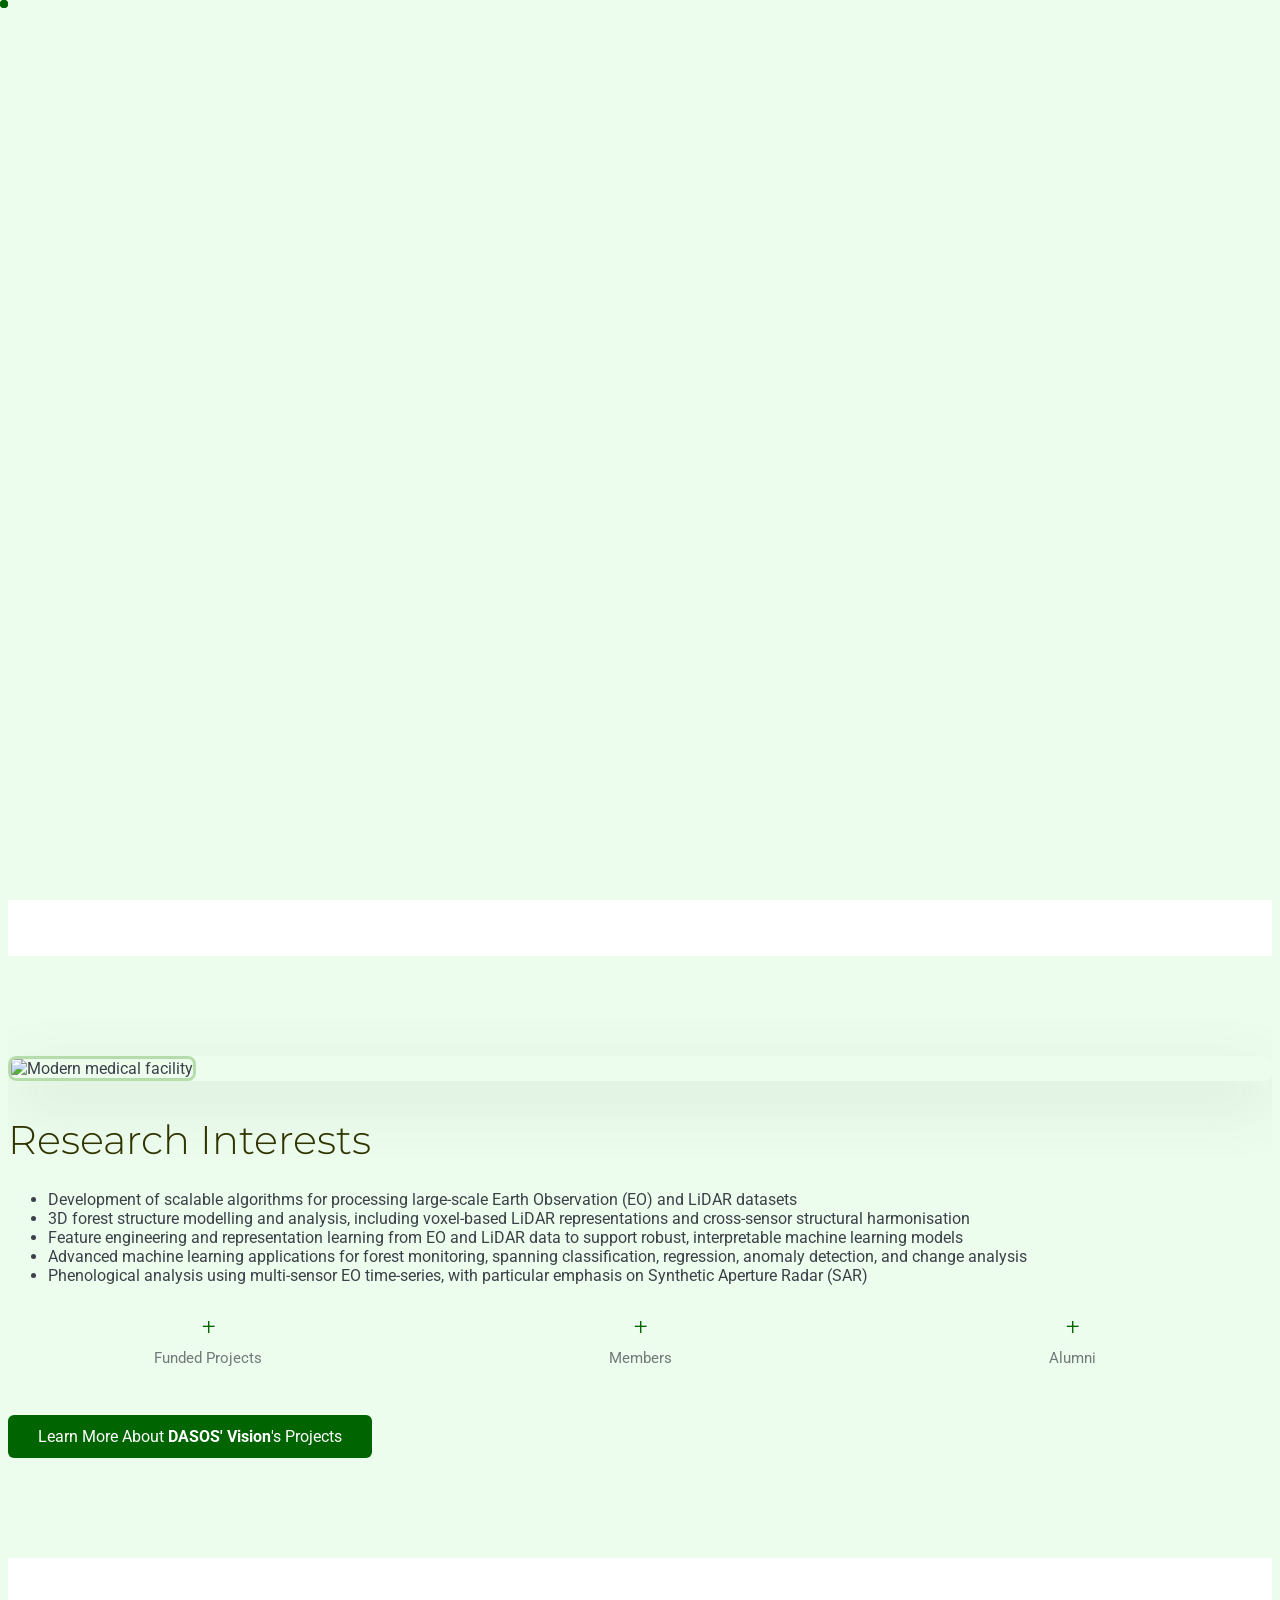
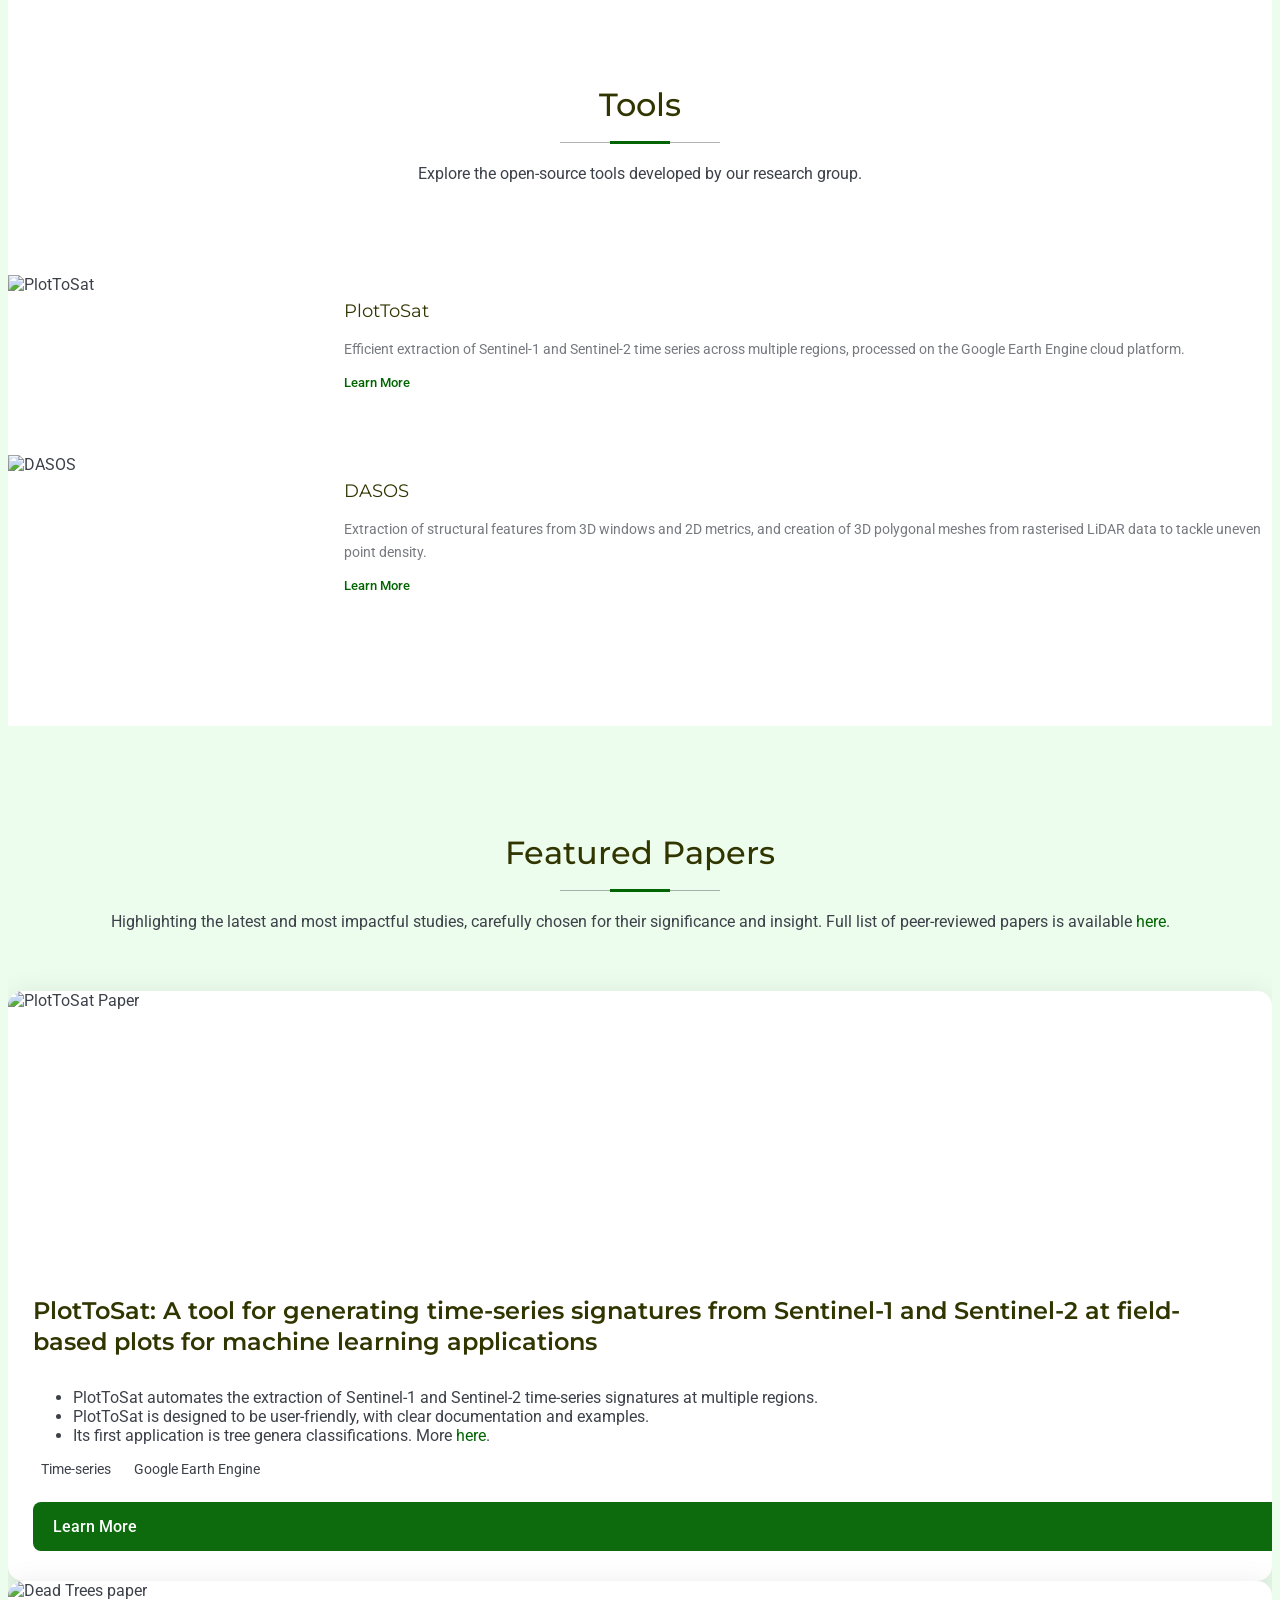
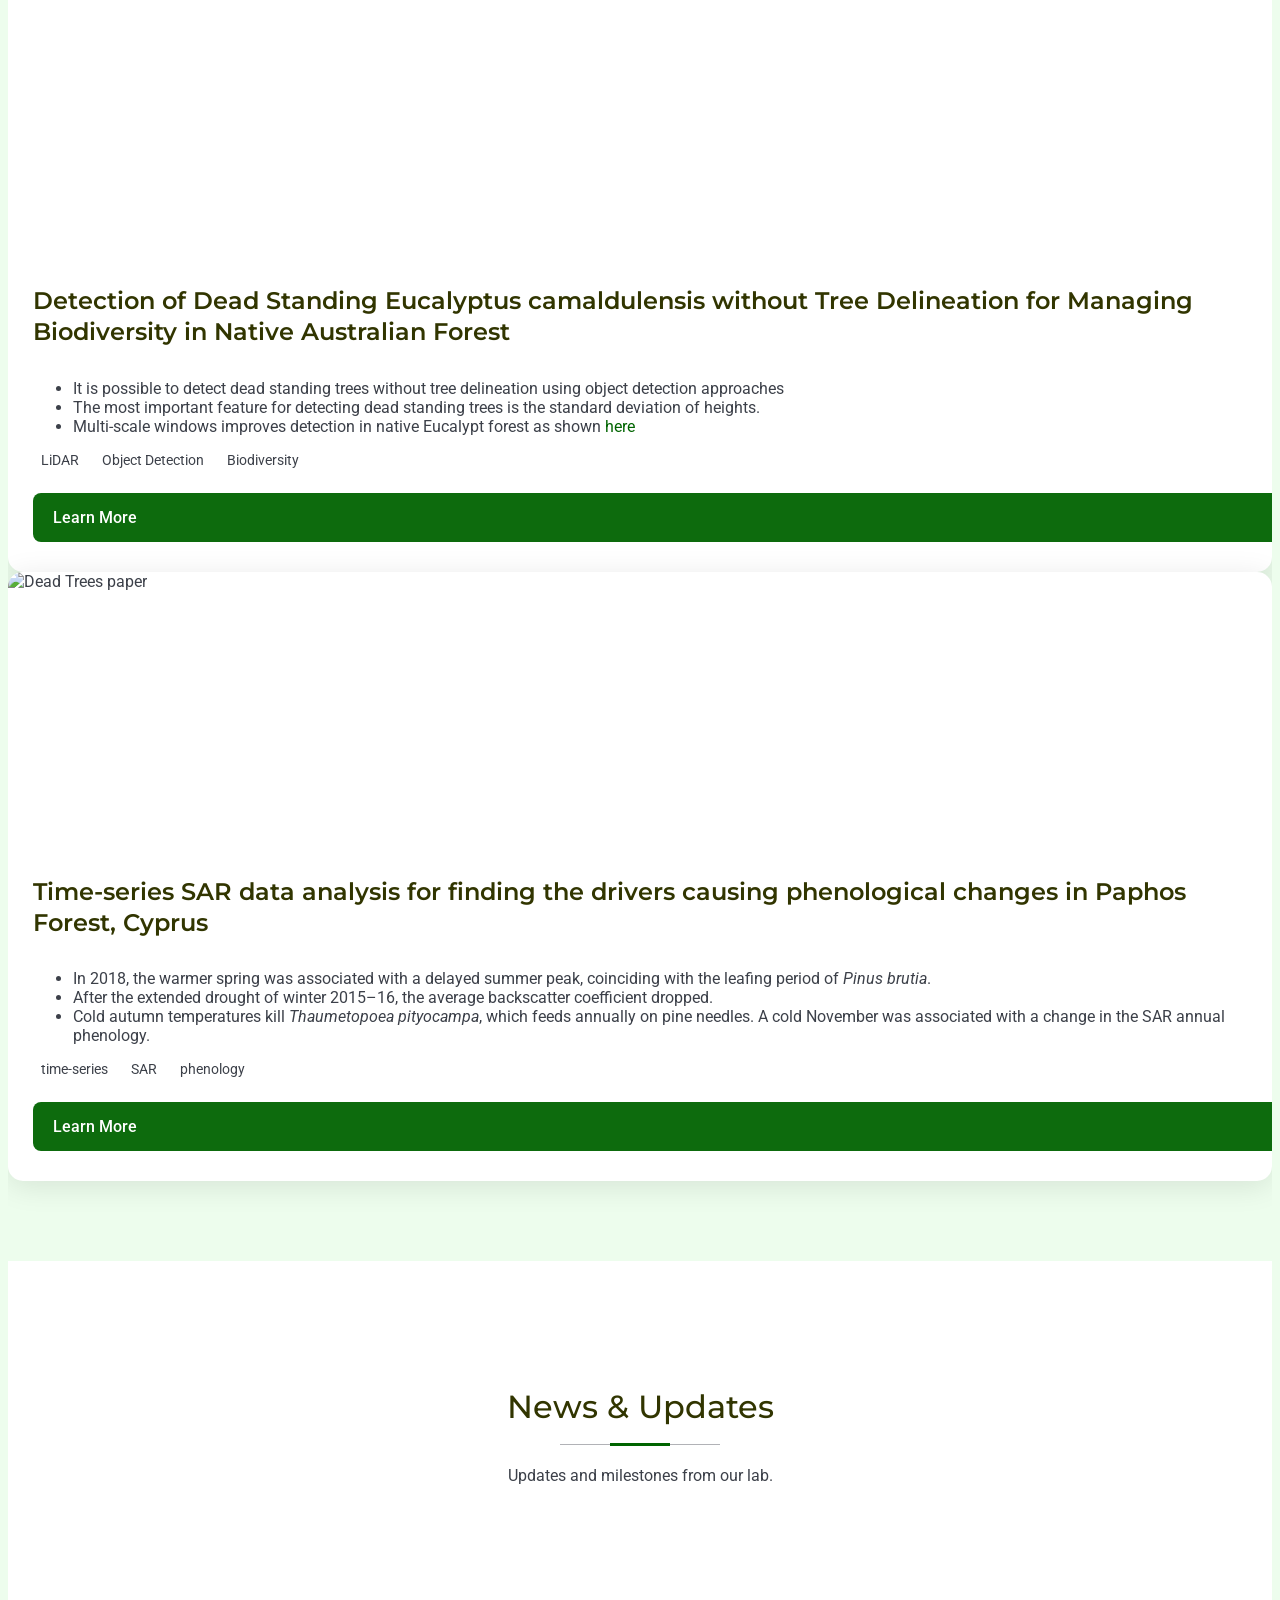
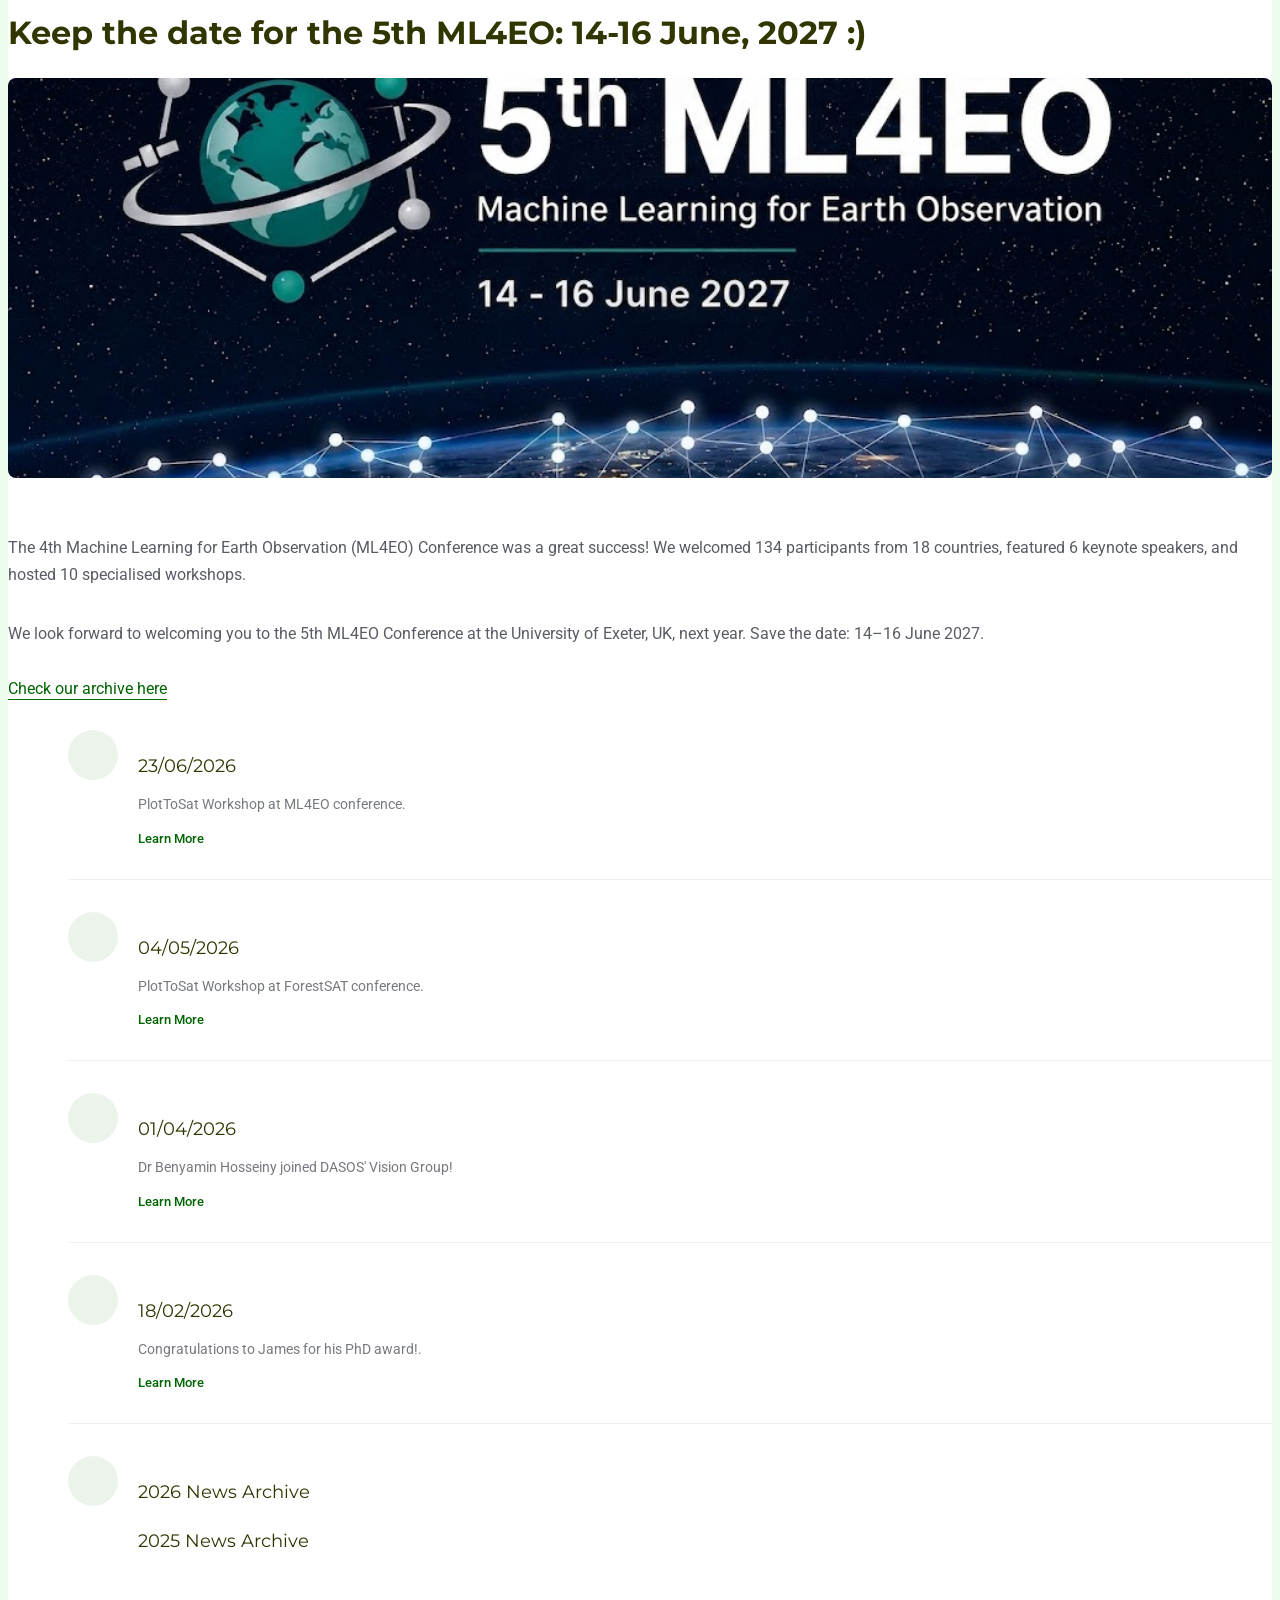
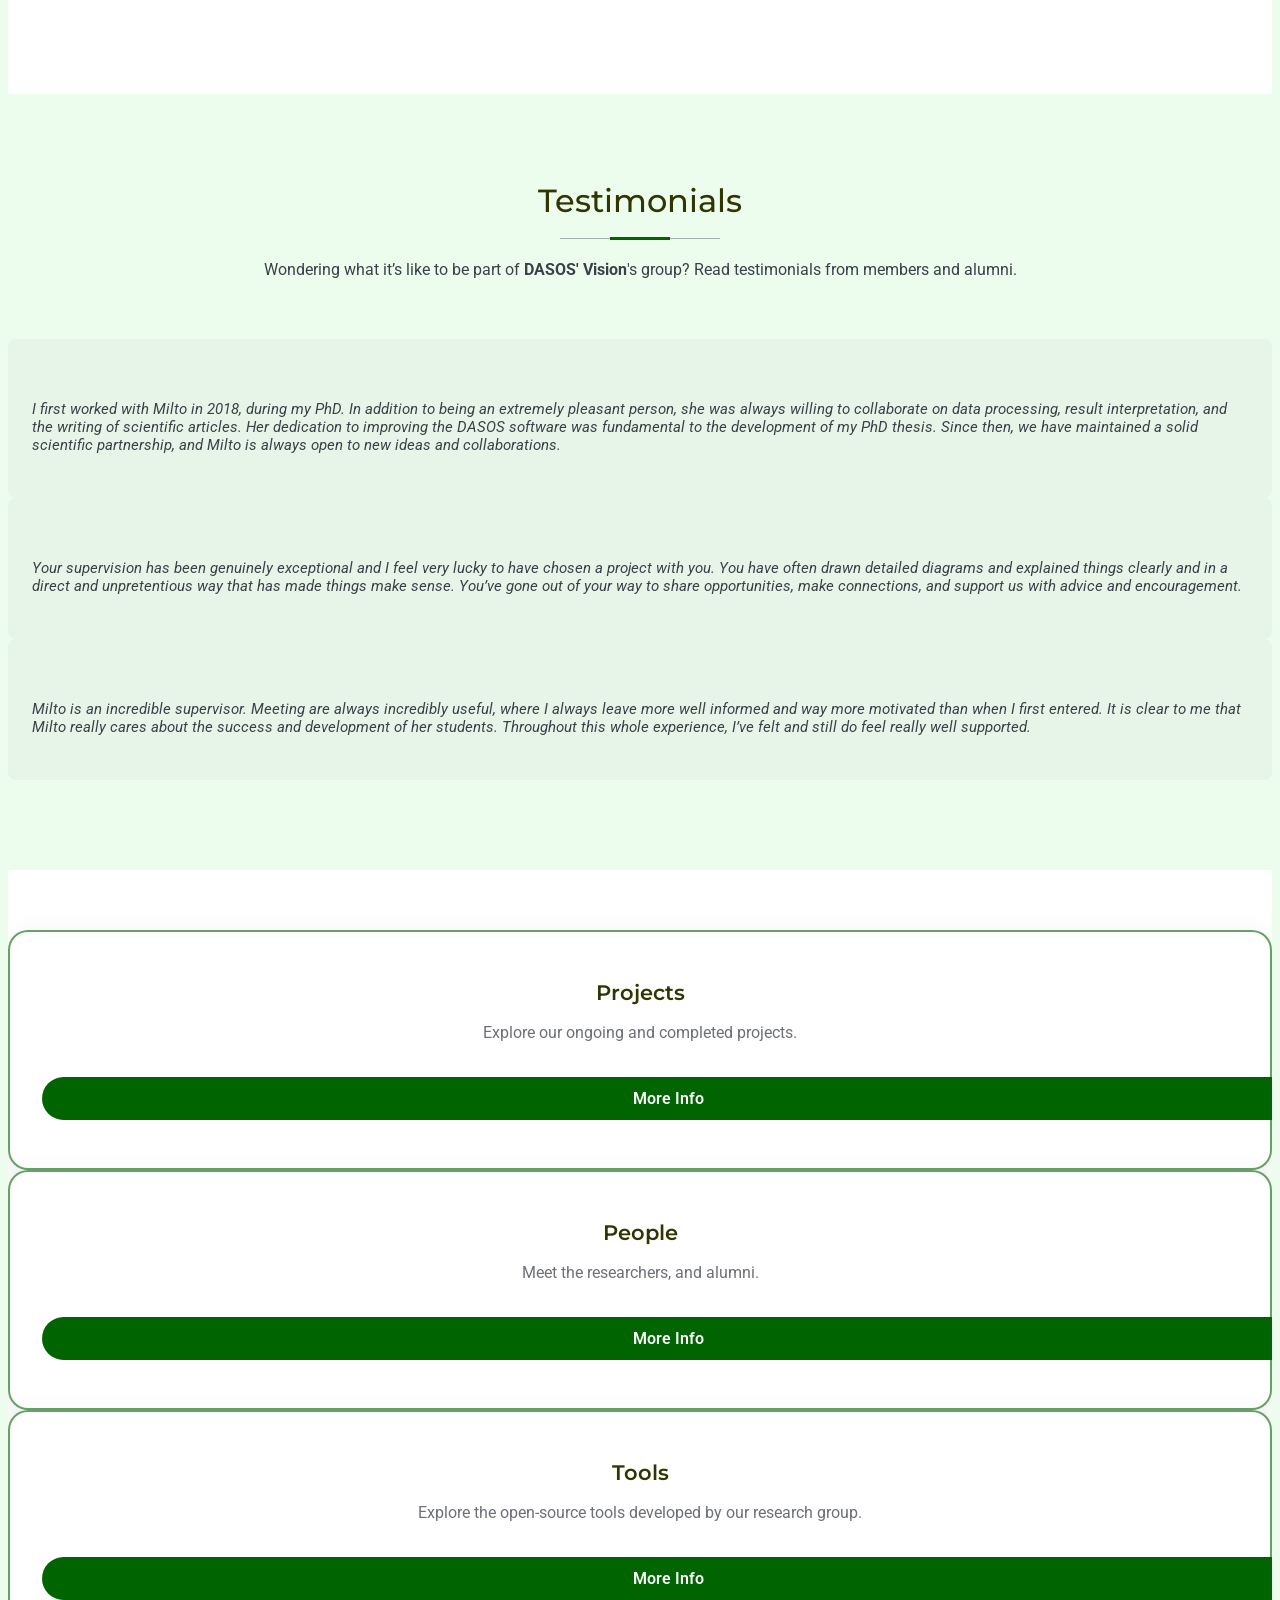
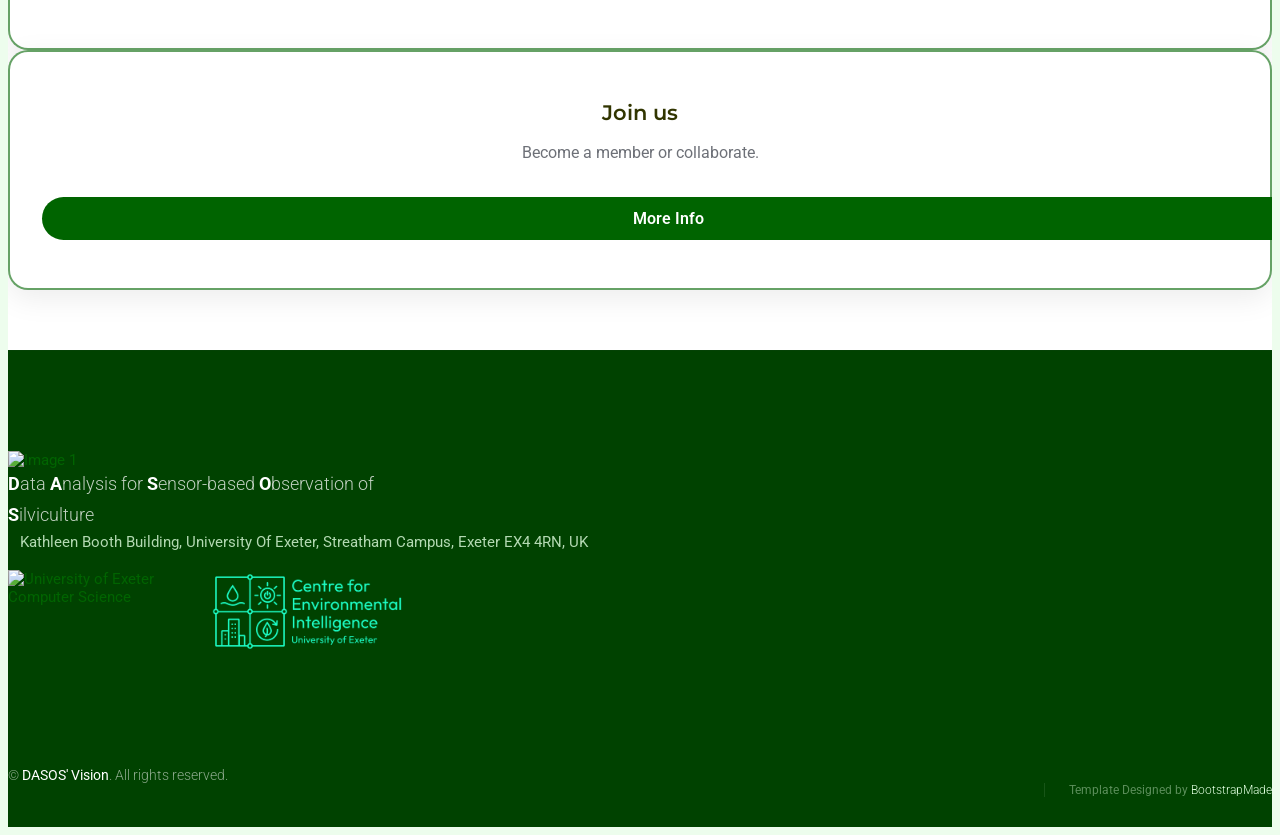
==== commit dee8d704: "Updating news and logos/links" ====
--- a/index.html
+++ b/index.html
@@ -49,7 +49,7 @@
         <div class="social-links d-none d-md-flex align-items-center">
           <a href="https://experts.exeter.ac.uk/43484-milto-miltiadou/" class="website"><i class="bi bi-globe"></i></a>
           <a href="https://bsky.app/profile/drmiltiadou.bsky.social" class="bluesky"><i class="bi bi-bluesky"></i></a>
-          <a href="https://github.com/Art-n-MathS/" class="github"><i class="bi bi-github"></i></a>
+          <a href="https://github.com/MiltoMiltiadou/" class="github"><i class="bi bi-github"></i></a>
           <a href="https://www.linkedin.com/in/milto-miltiadou" class="linkedin"><i class="bi bi-linkedin"></i></a>
         </div>
       </div>
@@ -432,23 +432,25 @@
       </div><!-- End Section Title -->
 
 
-      <div id="PSTWorkshop2026" class="container" data-aos="fade-up" data-aos-delay="100">
+      <div id="ML4EO-2027" class="container" data-aos="fade-up" data-aos-delay="100">
 
         <div class="row g-0">
 
           <div class="col-lg-8" data-aos="fade-right" data-aos-delay="200">
             <div class="featured-service-main">
                <div class="service-details">
-                <h2><strong>Dr Milto Miltiadou participated in the well-established ForestSAT conference. </strong></h2>
+                <h2><strong>Keep the date for the 5th ML4EO: 14-16 June, 2027 :)</strong></h2>
               </div>
 
               <div class="service-image-wrapper">
-                <img src="assets/img/news/2026/ForestSAT2026.jpg" alt="Premier Healthcare Services" class="img-fluid" loading="lazy">
+                <img src="assets/img/news/2026/ML4EO2027.jpg" alt="Premier Healthcare Services" class="img-fluid" loading="lazy">
                 
               </div>
               <div class="service-details">
-                <p>ForestSAT is an international conference focusing on Spatial Analysis Technologies for forest related applications. Dr Milto Miltiadou participated as a workshop instructor, where she engaged participants with PlotToSat’s newest capabilities. She also gave an oral presentation on the latest developments and applications of PlotToSat. It was also an honour to participate as a mentor, where she has the chance to share her personal journey with early career researchers. The next ForestSAT conference will be held 5-9 June, 2028 - Madrid, Spain. </p>
-                <a href="https://www.forestsat.com/" class="main-cta">More info about ForestSAT 2028</a>
+                <p>The 4th Machine Learning for Earth Observation (ML4EO) Conference was a great success! We welcomed 134 participants from 18 countries, featured 6 keynote speakers, and hosted 10 specialised workshops.
+                </p><p>We look forward to welcoming you to the 5th ML4EO Conference at the University of Exeter, UK, next year. Save the date: 14–16 June 2027.
+                </p>
+                <a href="https://ml4eo.org/previous-events-2/" class="main-cta">Check our archive here</a>
               </div>
             </div>
           </div>
@@ -456,6 +458,16 @@
           <div class="col-lg-4" data-aos="fade-left" data-aos-delay="200" >
             <div class="services-sidebar">
 
+              <div class="service-item" data-aos="fade-up" data-aos-delay="200">
+                <div class="service-icon-wrapper">
+                  <i class="bi bi-graph-up"></i>
+                </div>
+                <div class="service-info">
+                  <h4>23/06/2026</h4>
+                  <p>PlotToSat Workshop at ML4EO conference.</p>
+                  <a href="#ML4EO_PlotToSat" class="service-link">Learn More</a>
+                </div>
+              </div>
          
               <div class="service-item" data-aos="fade-up" data-aos-delay="200">
                 <div class="service-icon-wrapper">
@@ -759,9 +771,24 @@
                   <i class="bi bi-geo-alt"></i>
                   <span>Kathleen Booth Building, University Of Exeter, Streatham Campus, Exeter EX4 4RN, UK </span>
                 </div>
-                <div class="contact-item">
-                  <img src="assets/img/uoe_logo_white-1.webp" class="img-fluid mb-3" style="max-width: 200px;" alt="Image 1">
-                  <img src="assets/img/cei-logo-3.png" class="img-fluid mb-3" style="max-width: 200px;" alt="Image 1">
+                <div class="contact-item">              
+                  <a href="https://computerscience.exeter.ac.uk/"
+                    target="_blank"
+                    rel="noopener noreferrer">
+                    <img src="assets/img/uoe_logo_white-1.webp"
+                        class="img-fluid mb-3"
+                        style="max-width: 200px;"
+                        alt="University of Exeter Computer Science">
+                  </a>
+
+                  <a href="https://environmentalintelligence.org.uk/"
+                    target="_blank"
+                    rel="noopener noreferrer">
+                    <img src="assets/img/cei-logo-3.png"
+                        class="img-fluid mb-3"
+                        style="max-width: 200px;"
+                        alt="Centre for Environmental Intelligence Logo">
+                  </a>                  
                 </div>
                 <!-- <div class="contact-item">
                   <i class="bi bi-telephone"></i>
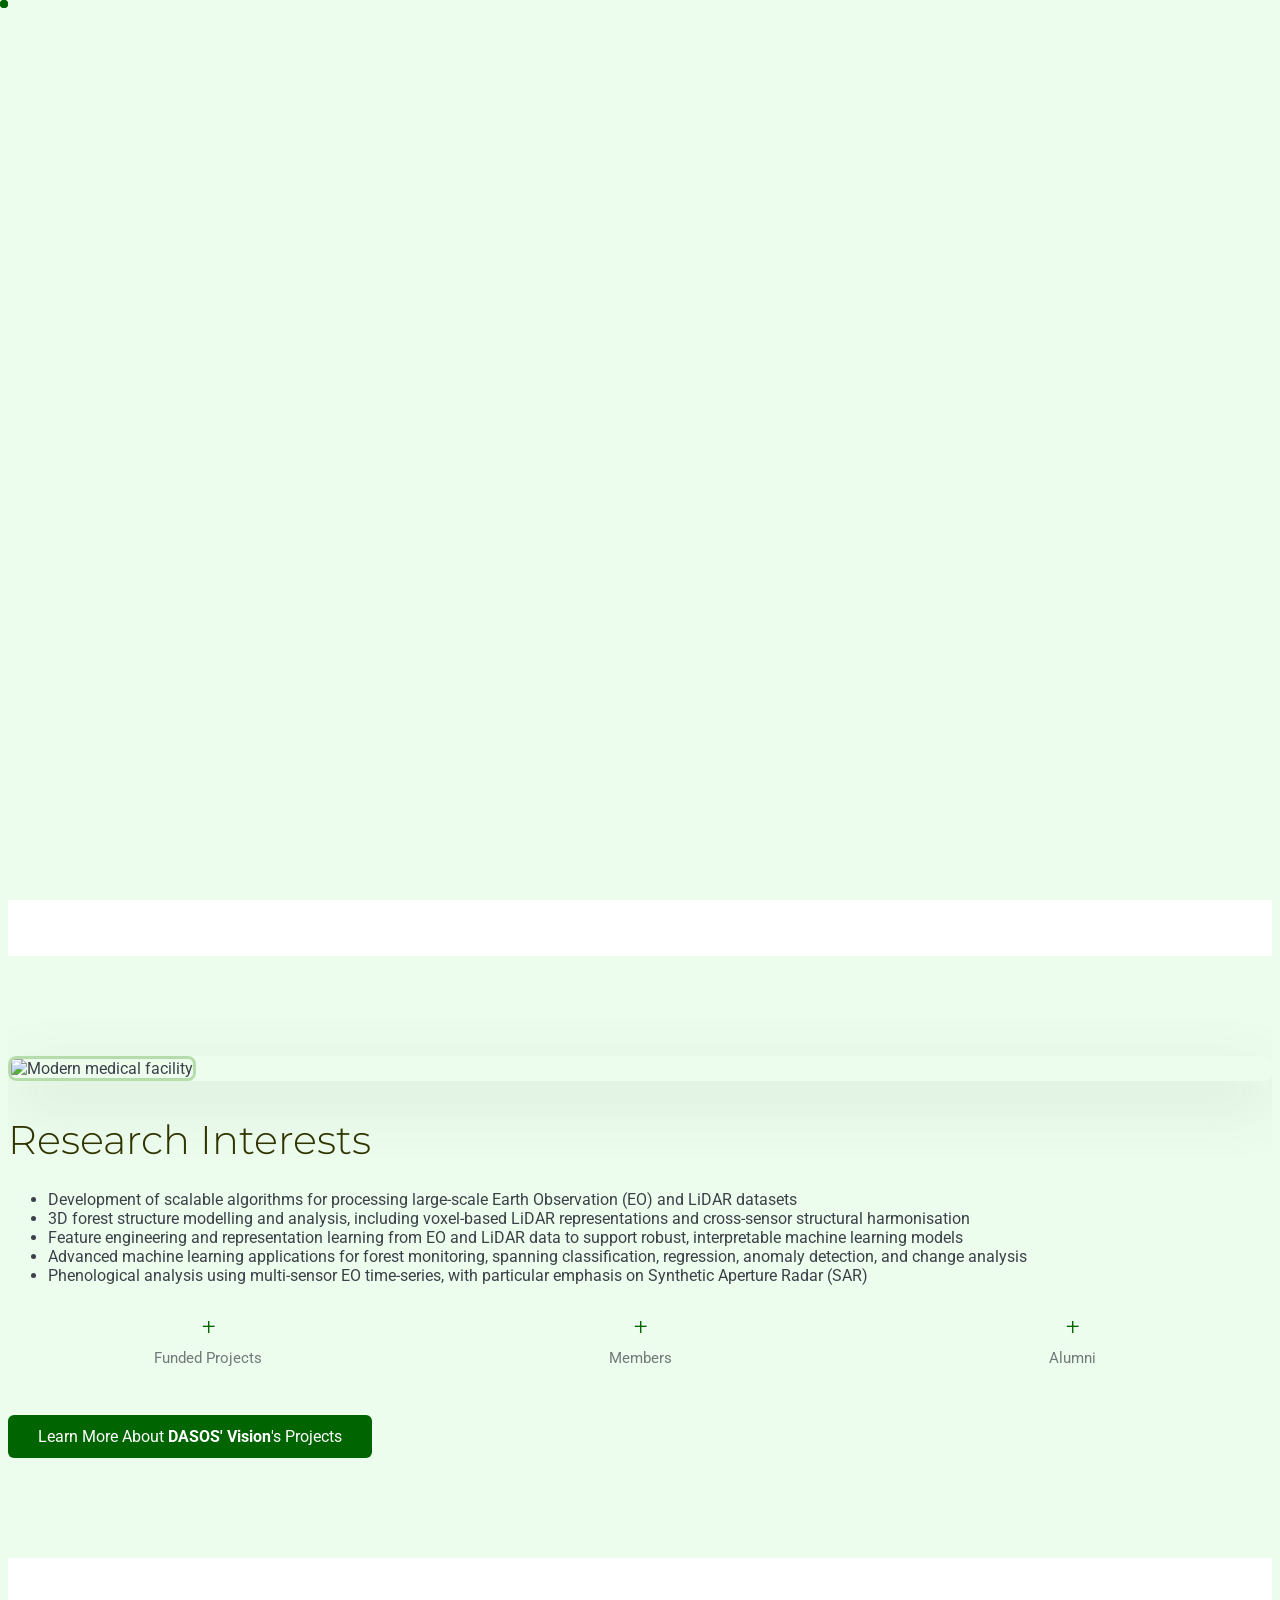
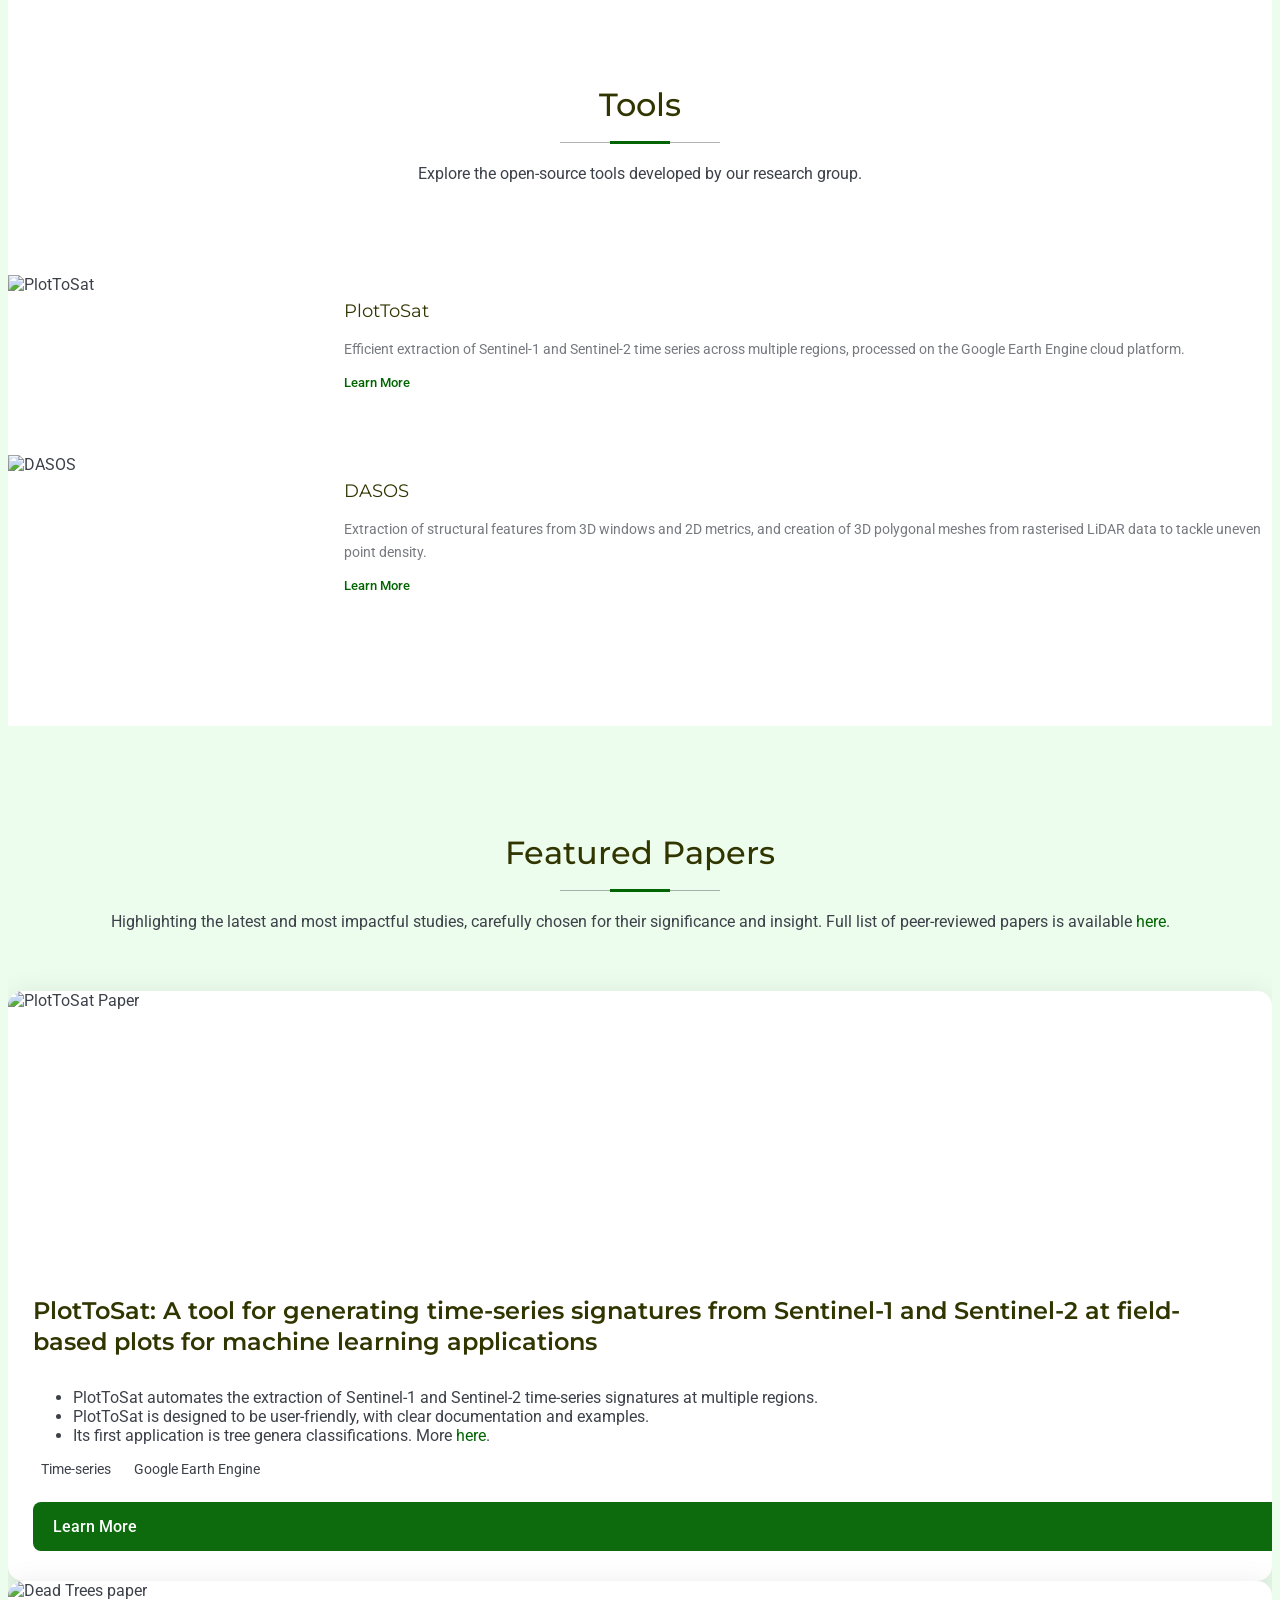
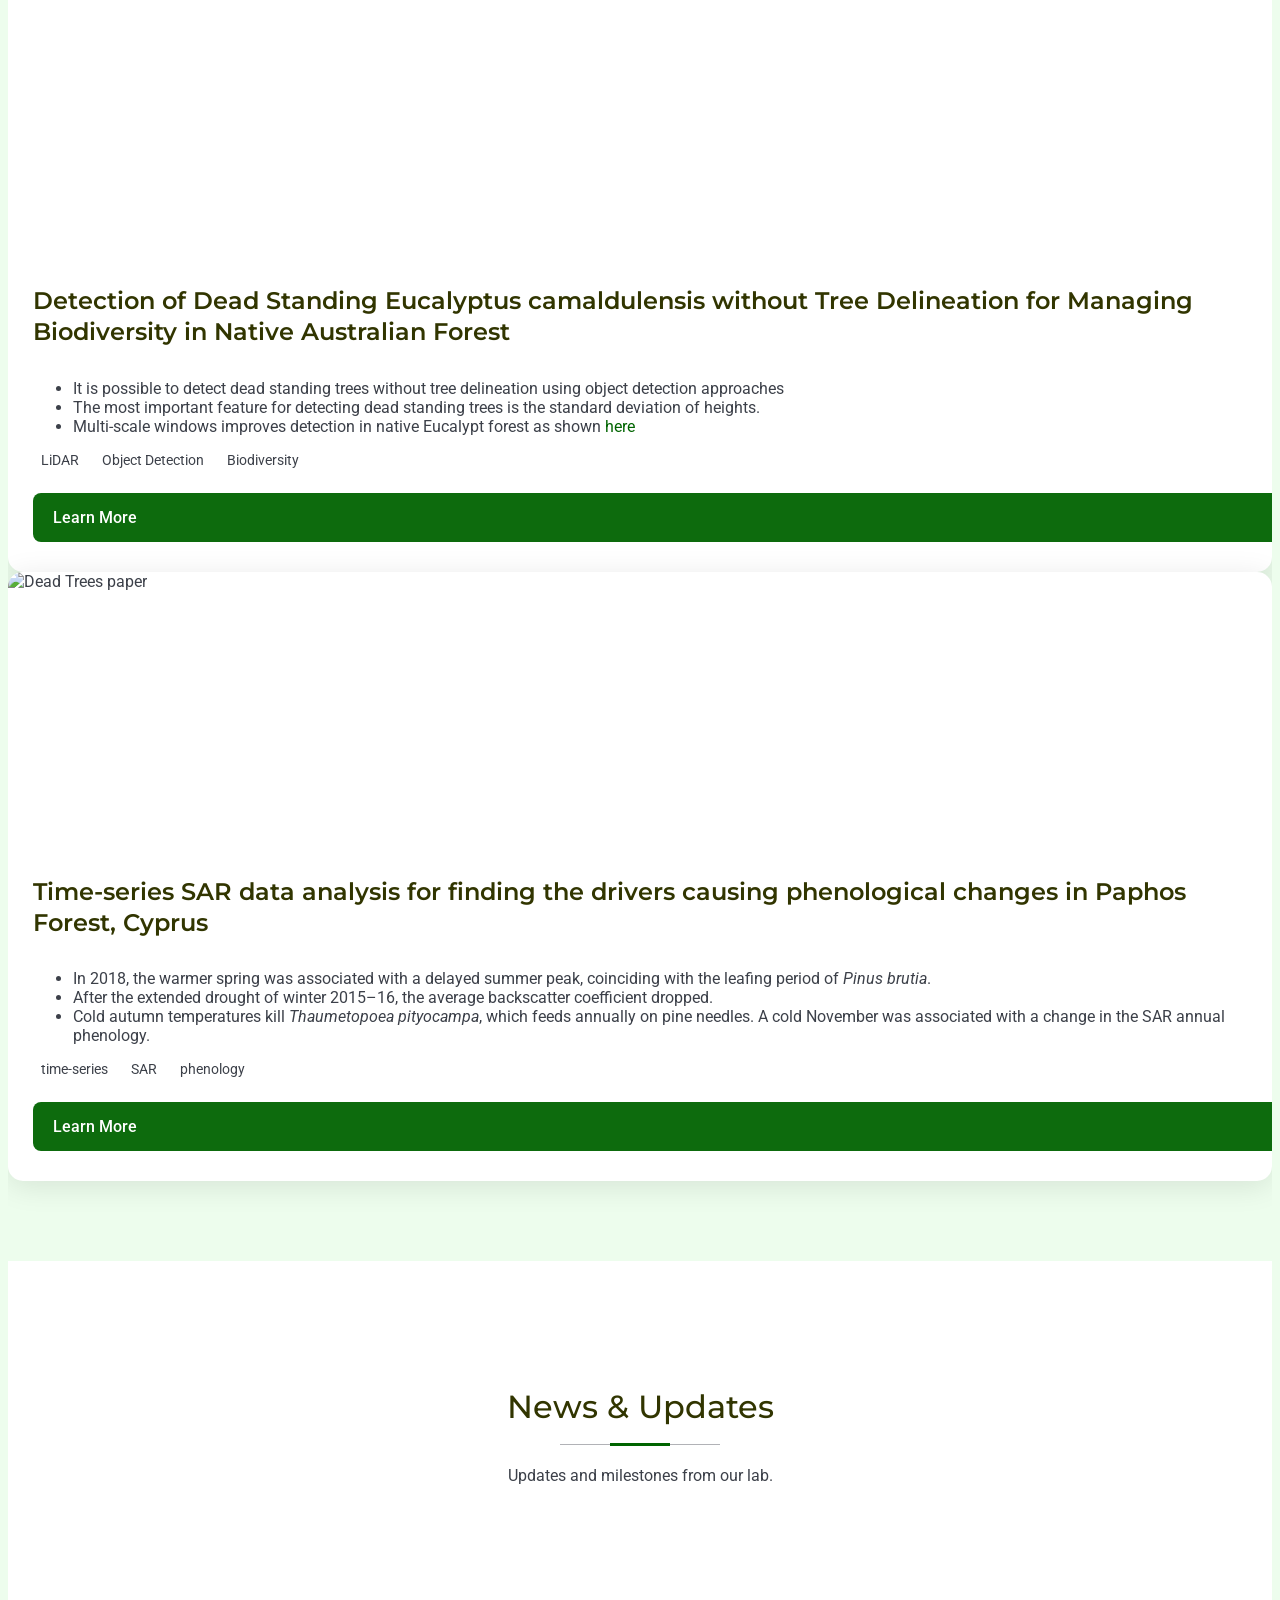
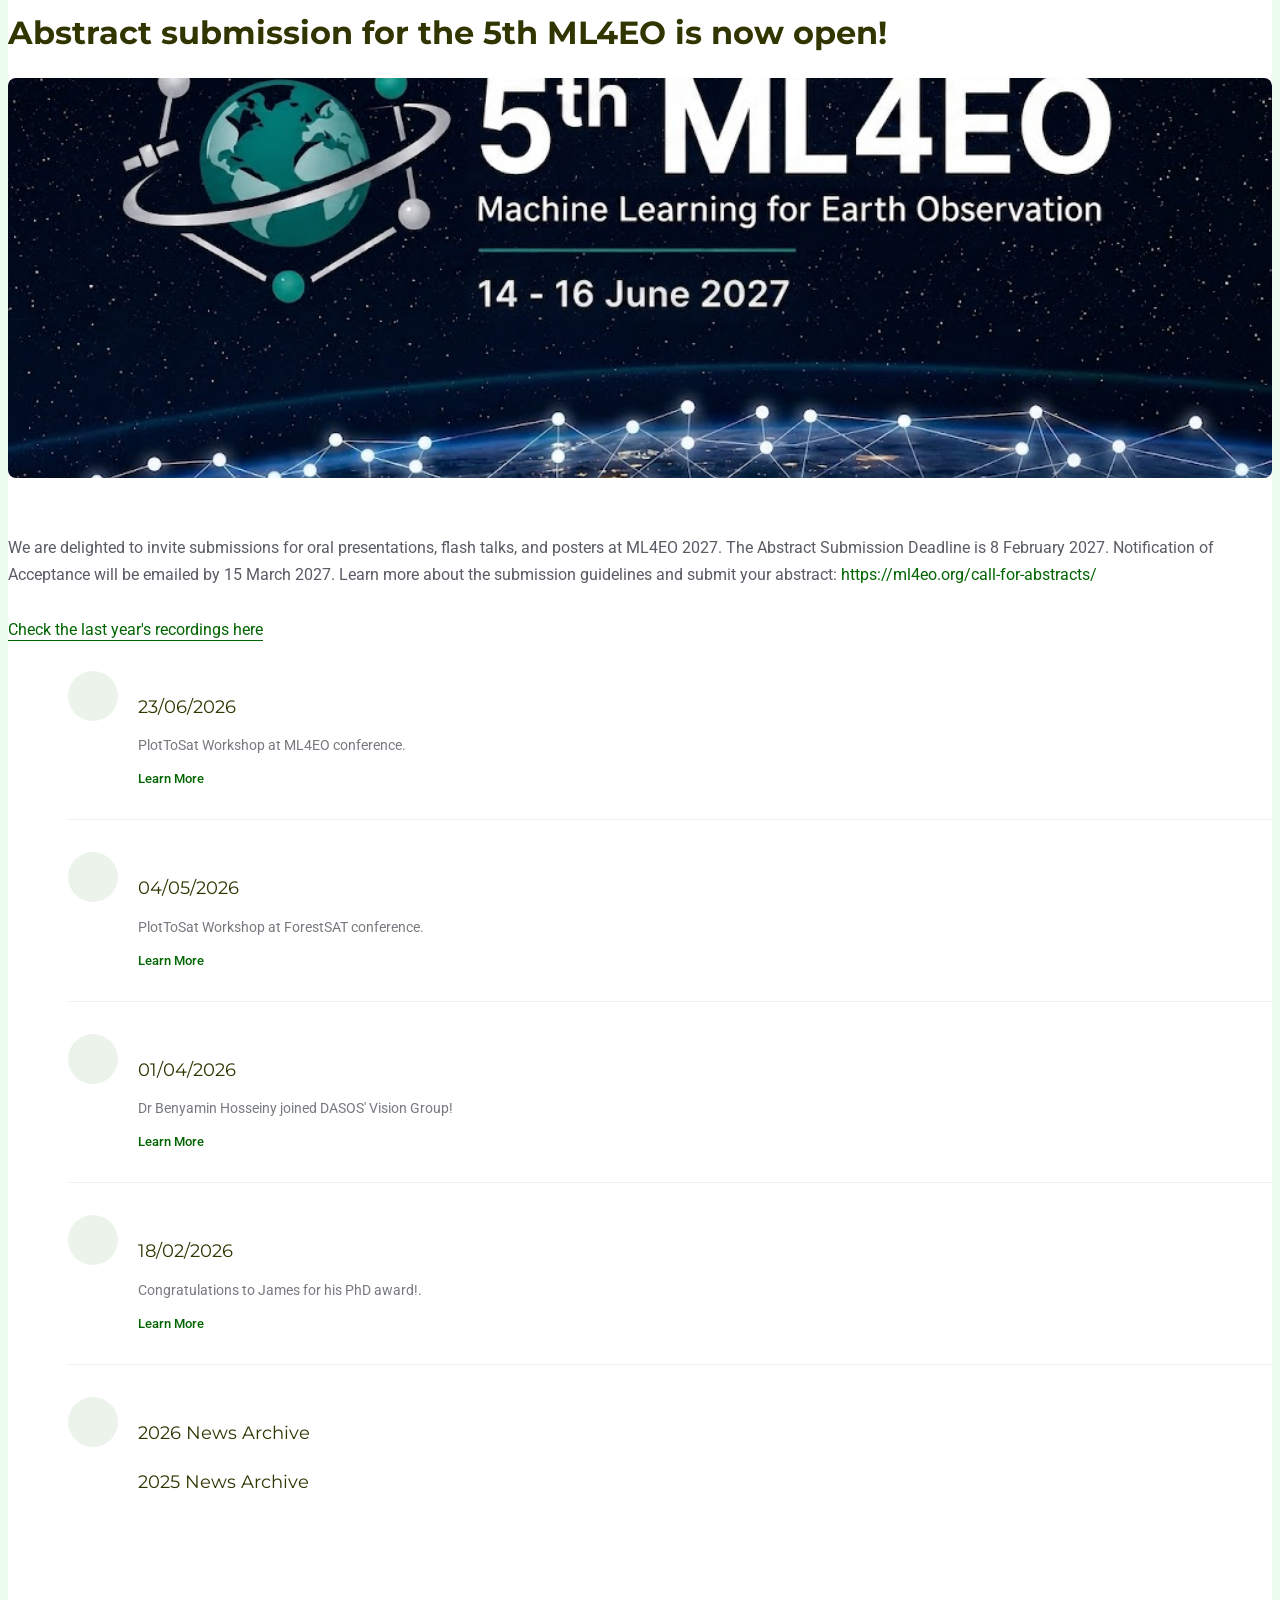
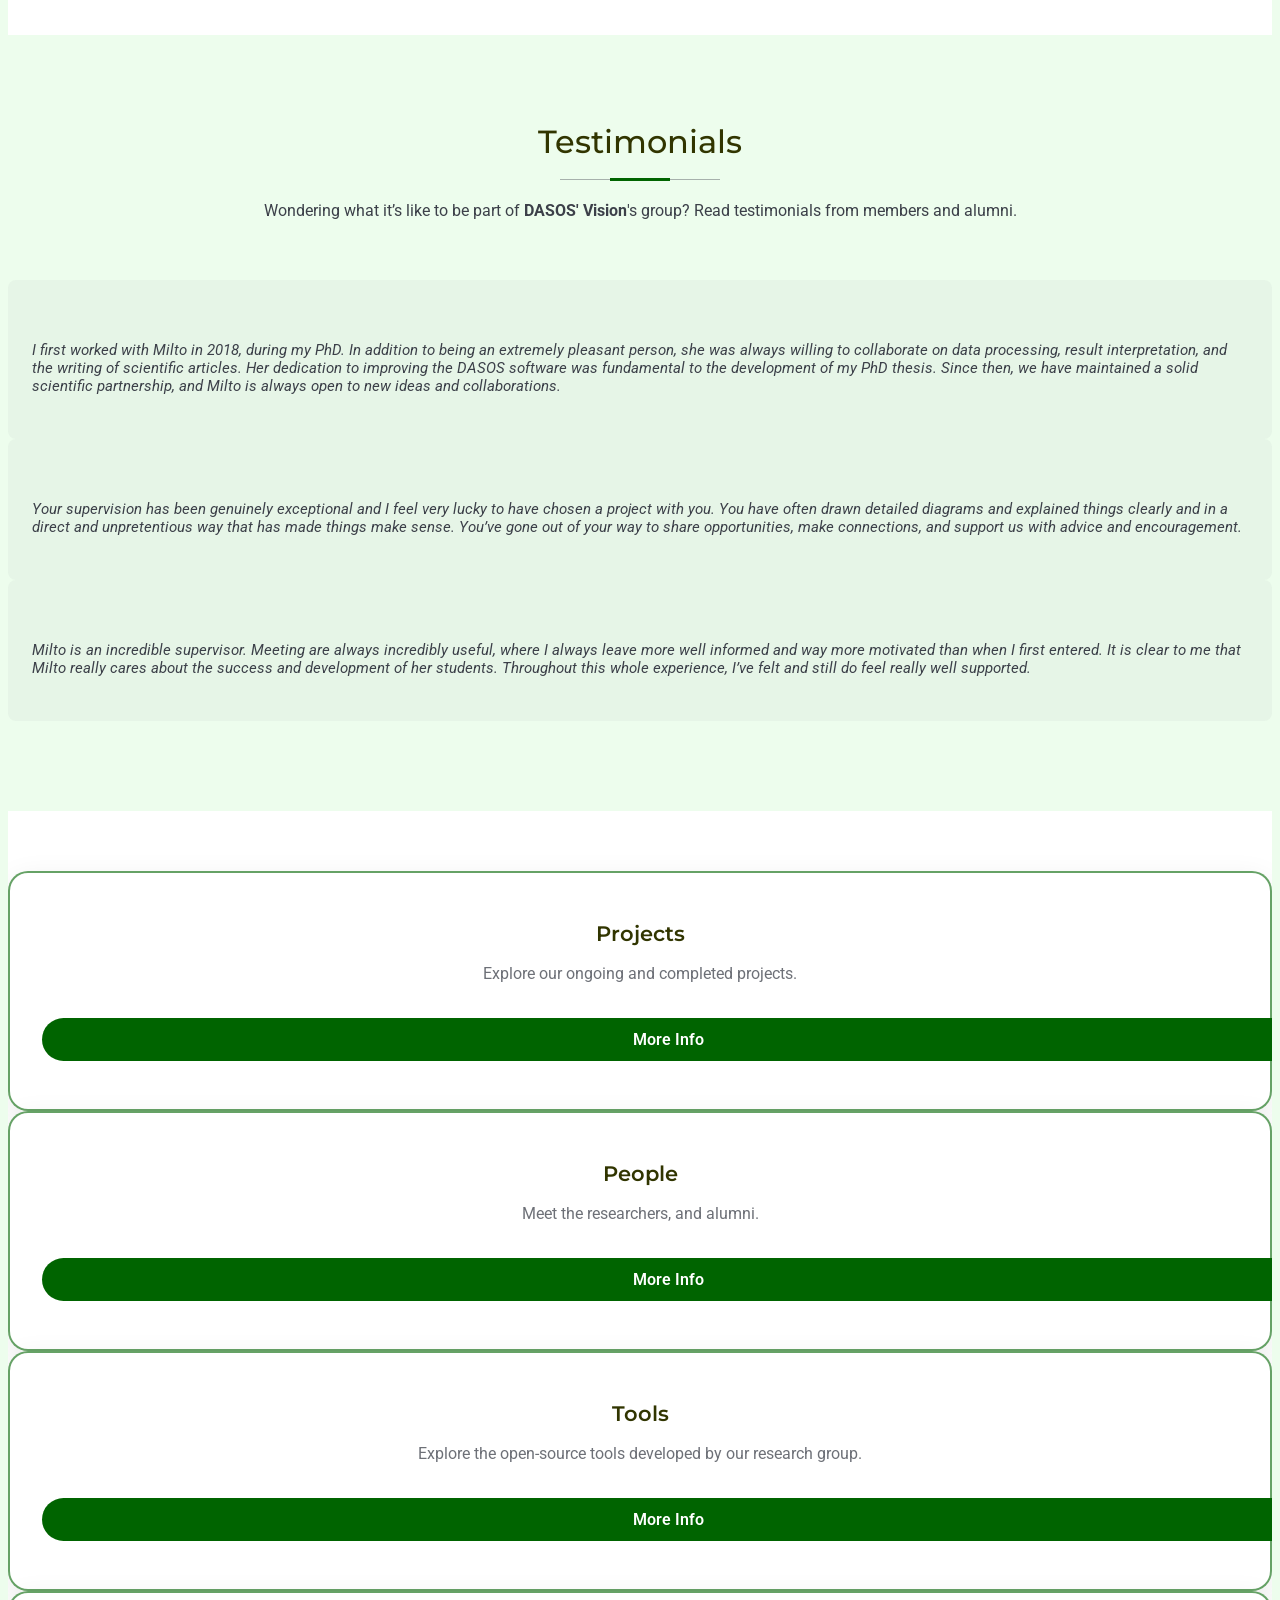
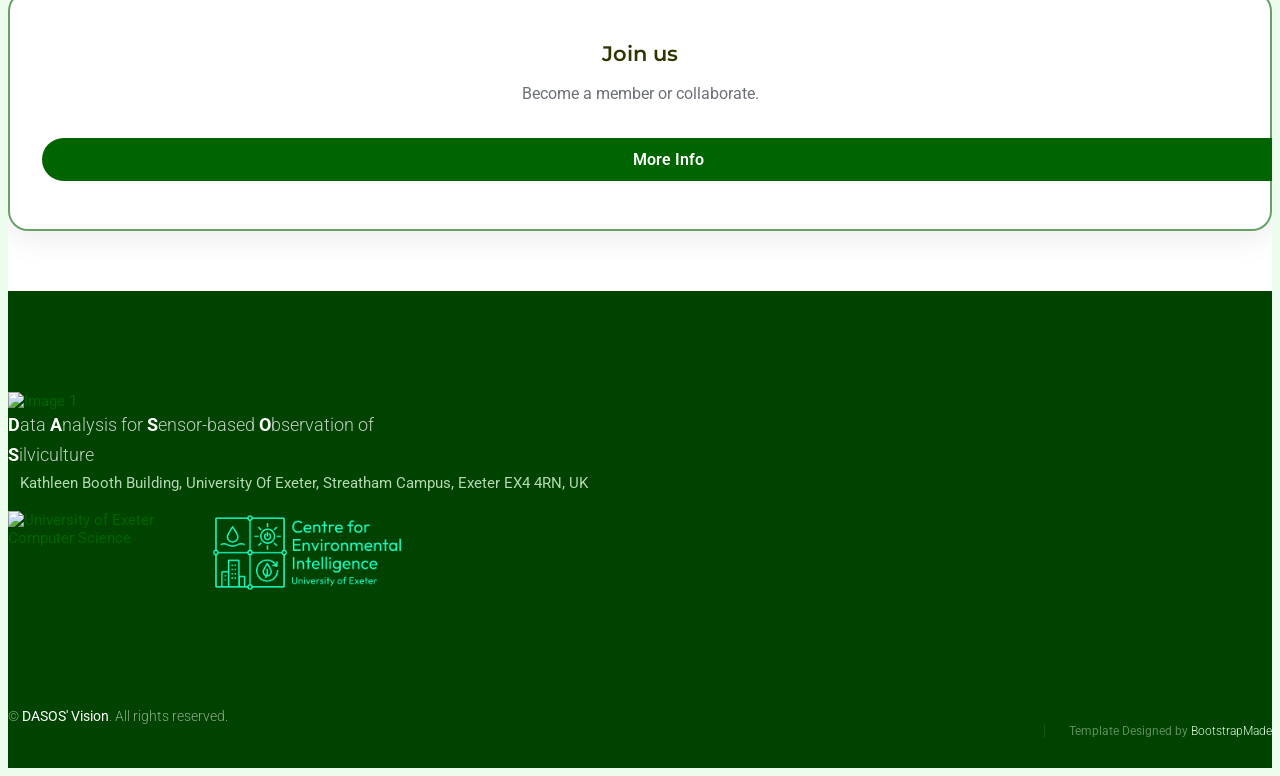
==== commit a25148b2: "index ml4eo updte" ====
--- a/index.html
+++ b/index.html
@@ -4,13 +4,13 @@
 <head>
   <meta charset="utf-8">
   <meta content="width=device-width, initial-scale=1.0" name="viewport">
-  <title>Dr Miltiadou's R&D lab</title>
+  <title>DASOS' Vision</title>
   <meta name="description" content="">
   <meta name="keywords" content="">
 
   <!-- Favicons -->
-  <link href="assets/img/small_logo.jpg" rel="icon">
-  <link href="assets/img/small_logo.jpg" rel="apple-touch-icon">
+  <link href="assets/img/Small_Logo_.png" rel="icon">
+  <link href="assets/img/Small_Logo_.png" rel="apple-touch-icon">
 
   <!-- Fonts -->
   <link href="https://fonts.googleapis.com" rel="preconnect">
@@ -68,25 +68,7 @@
           <ul>
             <li><a href="index.html" class="active">Home</a></li>
             <li><a href="People1.html">People</a></li>
-            <li class="dropdown"><a href="Projects.html" ><span>Projects</span> <i class="bi bi-chevron-down toggle-dropdown"></i></a>
-              <ul>                
-                <li><a href="Projects.html">All Projects</a></li>
-                <li><a href="https://cordis.europa.eu/project/id/101206950">ForestFireAI</a></li>
-                <li><a href="prGreenSight.html">GreenSight</a></li>
-                <li><a href="prASTARTE.html">ASTARTE</a></li>
-                <li><a href="prFOREST.html">FOREST</a></li>
-                <li><a href="prEngD.html">EngD</a></li>
-                <!-- <li class="dropdown"><a href="#"><span>Deep Dropdown</span> <i class="bi bi-chevron-down toggle-dropdown"></i></a>
-                  <ul>
-                    <li><a href="#">Deep Dropdown 1</a></li>
-                    <li><a href="#">Deep Dropdown 2</a></li>
-                    <li><a href="#">Deep Dropdown 3</a></li>
-                    <li><a href="#">Deep Dropdown 4</a></li>
-                    <li><a href="#">Deep Dropdown 5</a></li>
-                  </ul>
-                </li> --> <!-- For future past projects -->
-              </ul>
-            </li>            
+            <li class="dropdown"><a href="Projects.html" ><span>Projects</span> </a> </li>           
             <li class="dropdown"><a href="Tools.html"><span>Tools</span> <i class="bi bi-chevron-down toggle-dropdown"></i></a>
                 <ul>                
                     <li><a href="Tools.html#PlotToSat-brief">PlotToSat</a></li>
@@ -185,7 +167,7 @@
                     <span class="label">Funding Received</span>
                   </div>
                   <div class="stat">
-                    <span class="number">3</span>
+                    <span class="number">4</span>
                     <span class="label"><a href="People1.html">Current Members</a></span>
                   </div>
                 </div>
@@ -439,7 +421,7 @@
           <div class="col-lg-8" data-aos="fade-right" data-aos-delay="200">
             <div class="featured-service-main">
                <div class="service-details">
-                <h2><strong>Keep the date for the 5th ML4EO: 14-16 June, 2027 :)</strong></h2>
+                <h2><strong>Abstract submission for the 5th ML4EO is now open!</strong></h2>
               </div>
 
               <div class="service-image-wrapper">
@@ -447,10 +429,11 @@
                 
               </div>
               <div class="service-details">
-                <p>The 4th Machine Learning for Earth Observation (ML4EO) Conference was a great success! We welcomed 134 participants from 18 countries, featured 6 keynote speakers, and hosted 10 specialised workshops.
-                </p><p>We look forward to welcoming you to the 5th ML4EO Conference at the University of Exeter, UK, next year. Save the date: 14–16 June 2027.
+                <p>We are delighted to invite submissions for oral presentations, flash talks, and posters at ML4EO 2027.
+                The Abstract Submission Deadline is 8 February 2027. Notification of Acceptance will be emailed by 15 March 2027. 
+                Learn more about the submission guidelines and submit your abstract: <a href="https://ml4eo.org/call-for-abstracts/">https://ml4eo.org/call-for-abstracts/</a>
                 </p>
-                <a href="https://ml4eo.org/previous-events-2/" class="main-cta">Check our archive here</a>
+                <a href="https://ml4eo.org/previous-events-2/" class="main-cta">Check the last year's recordings here</a>
               </div>
             </div>
           </div>
